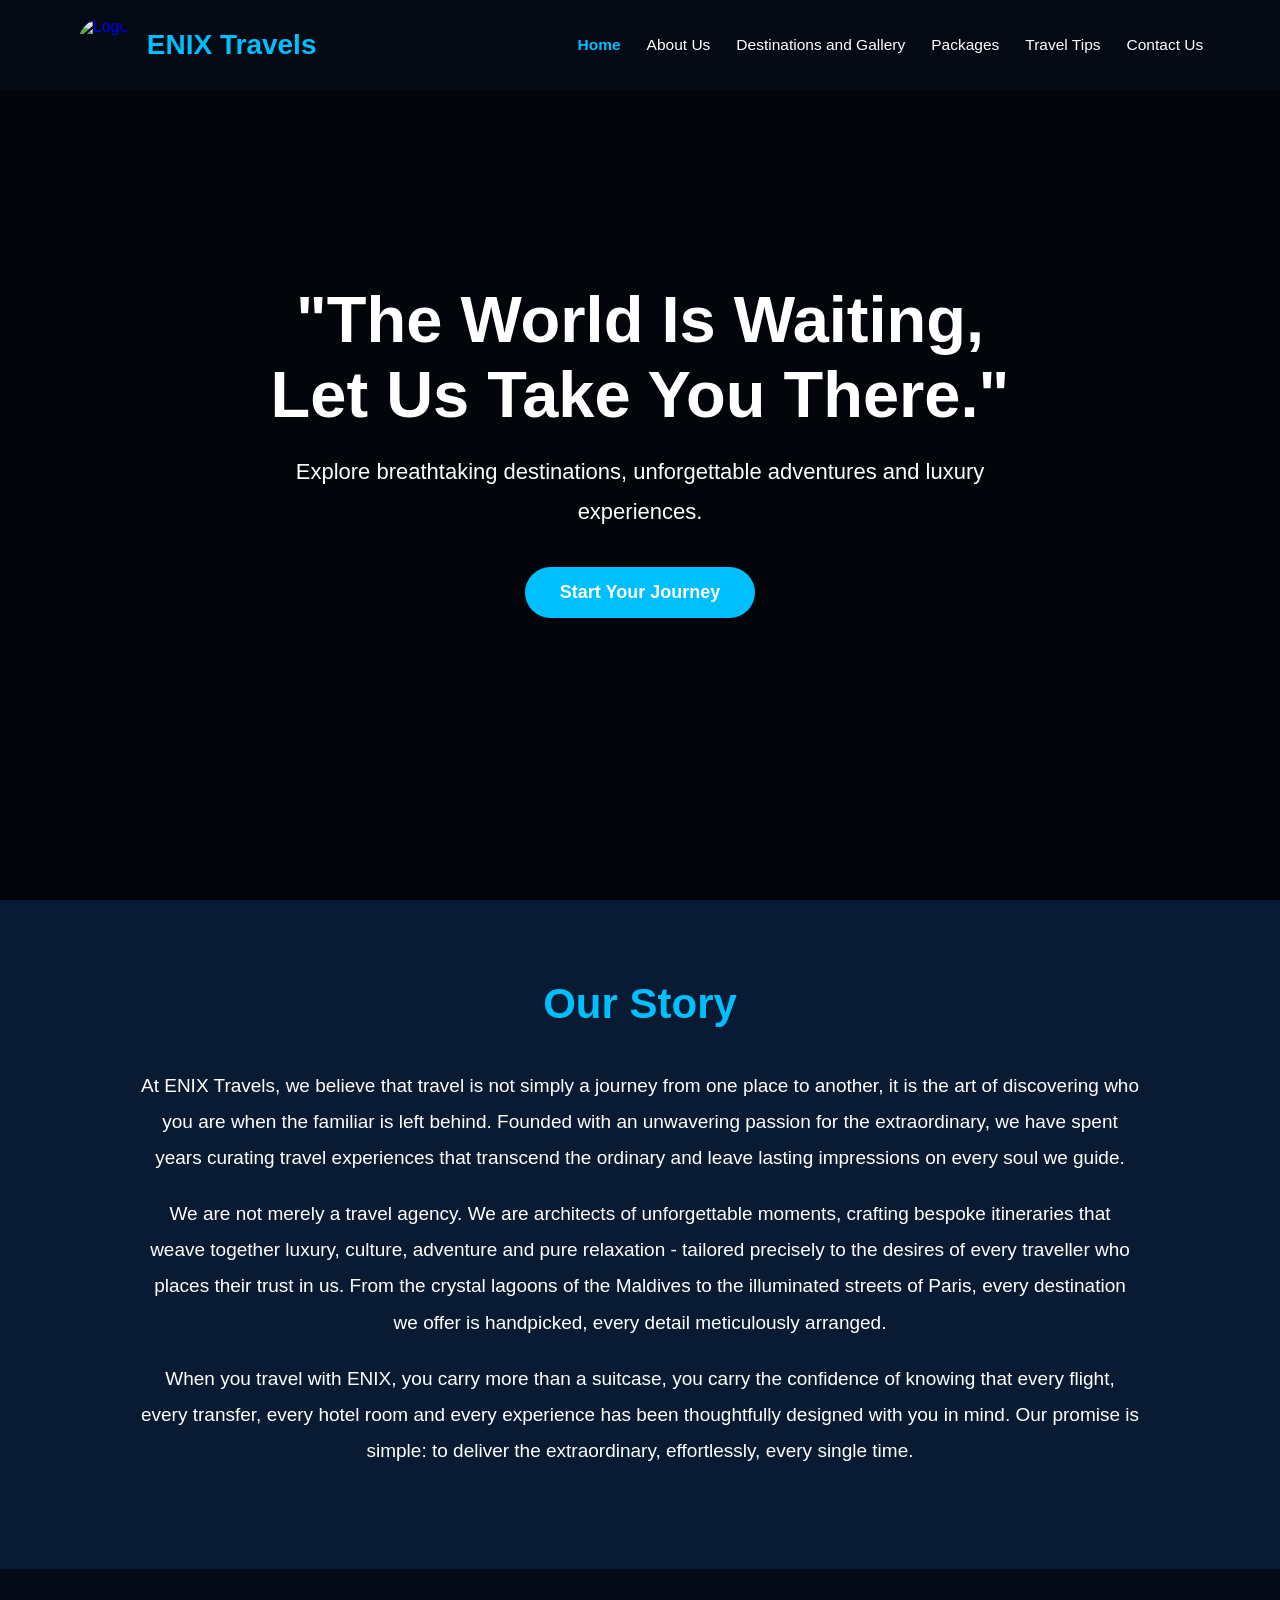
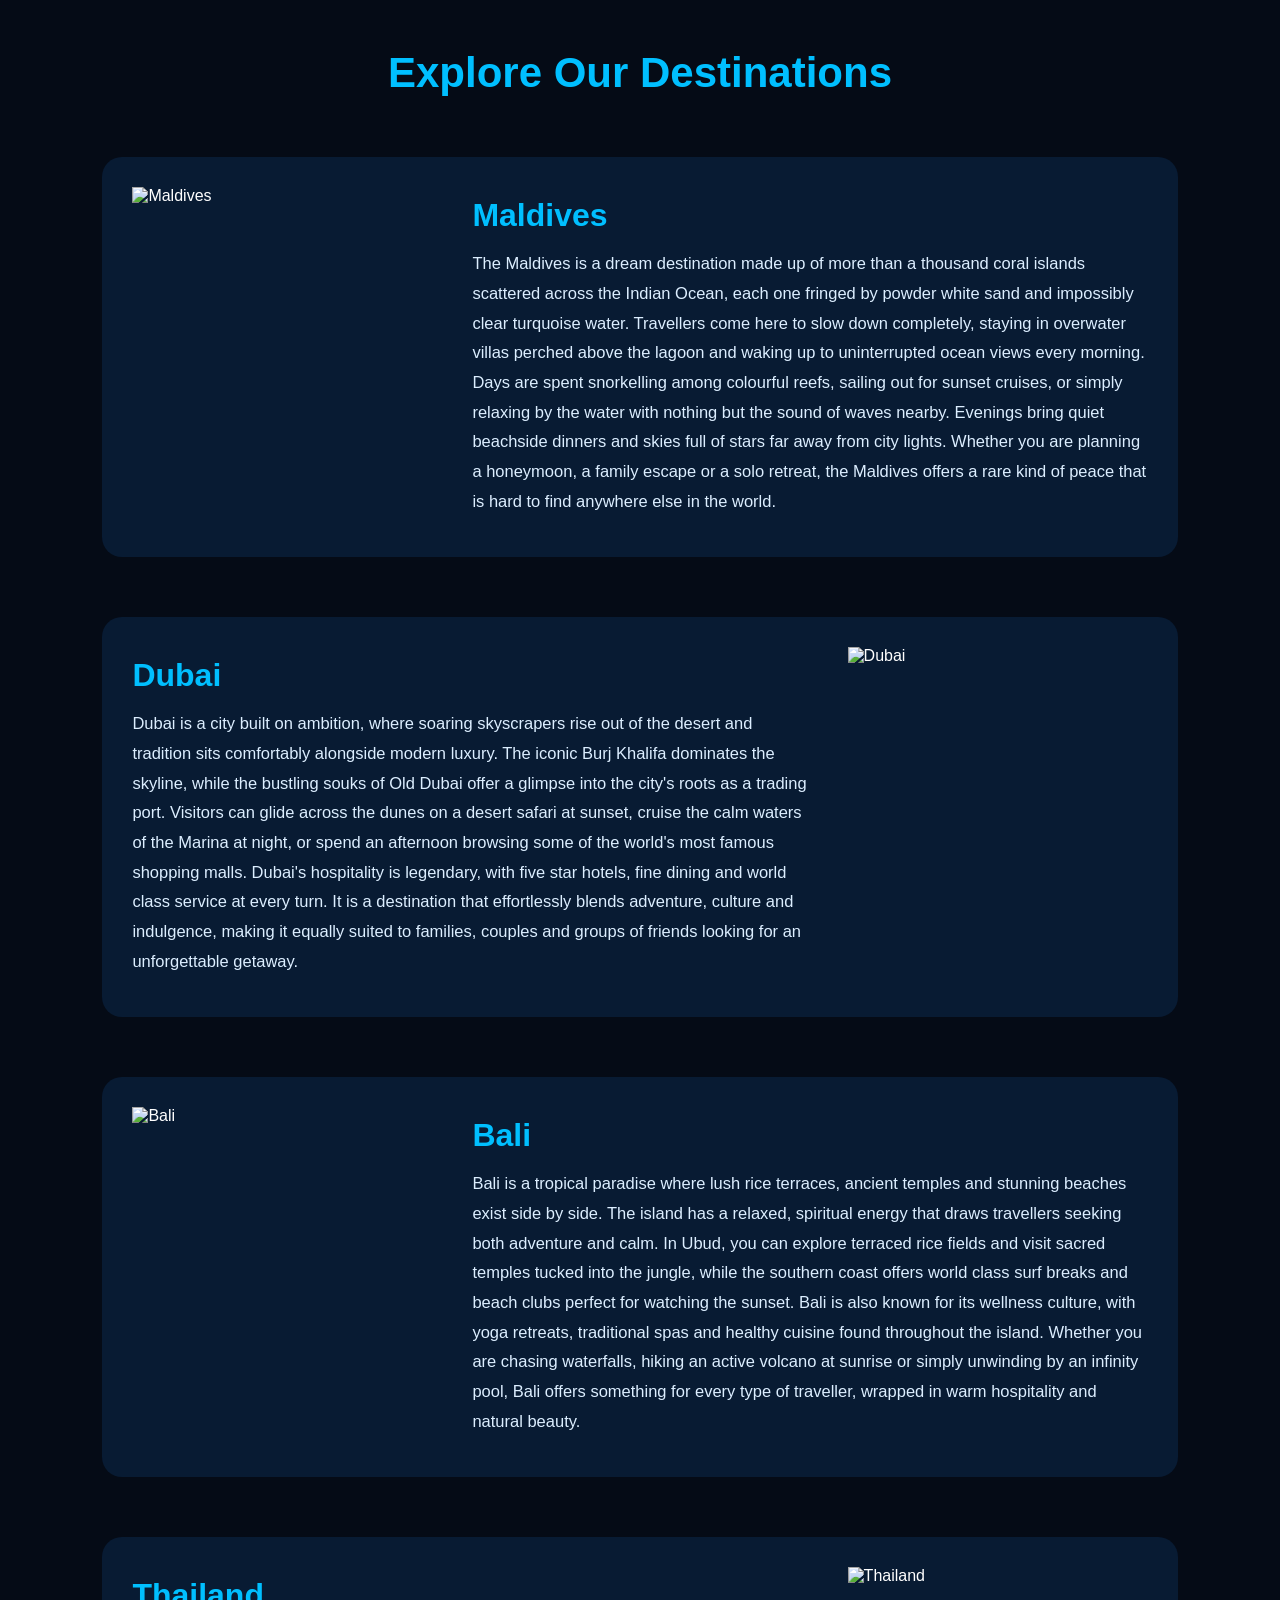
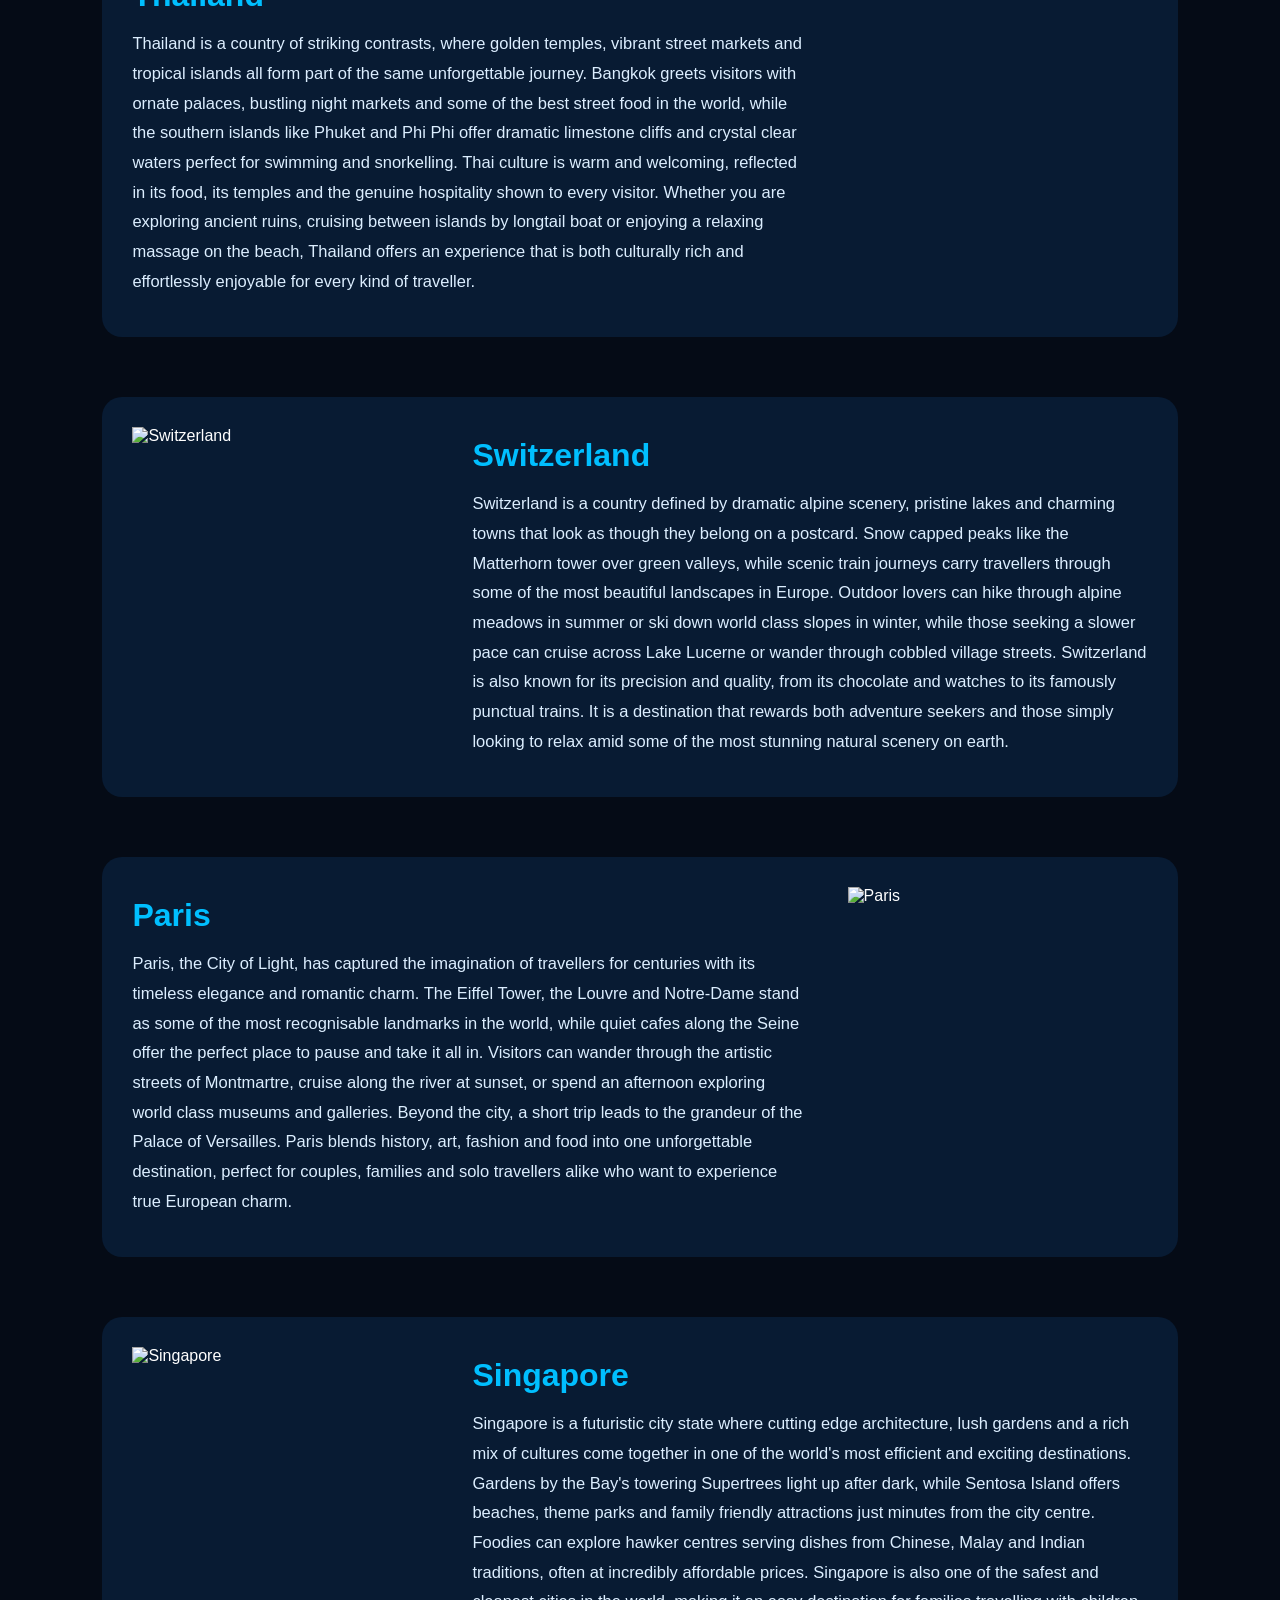
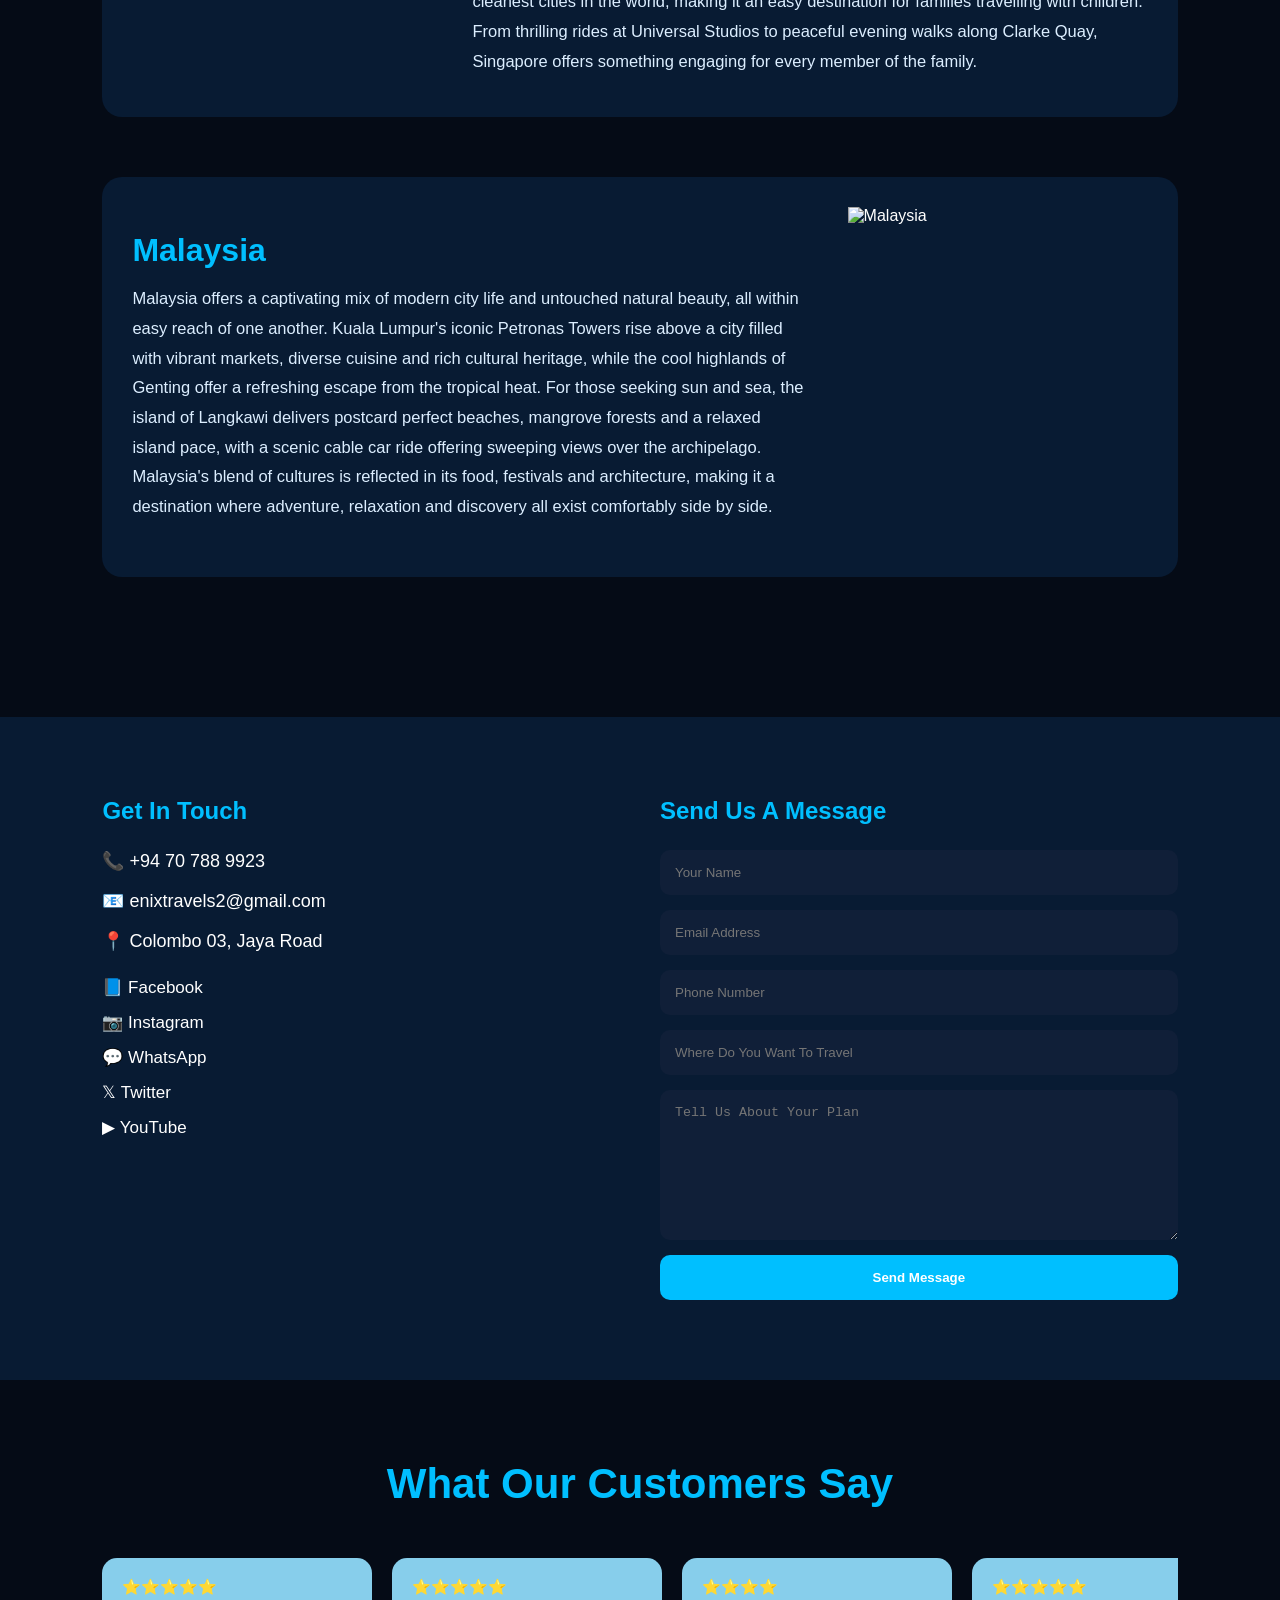
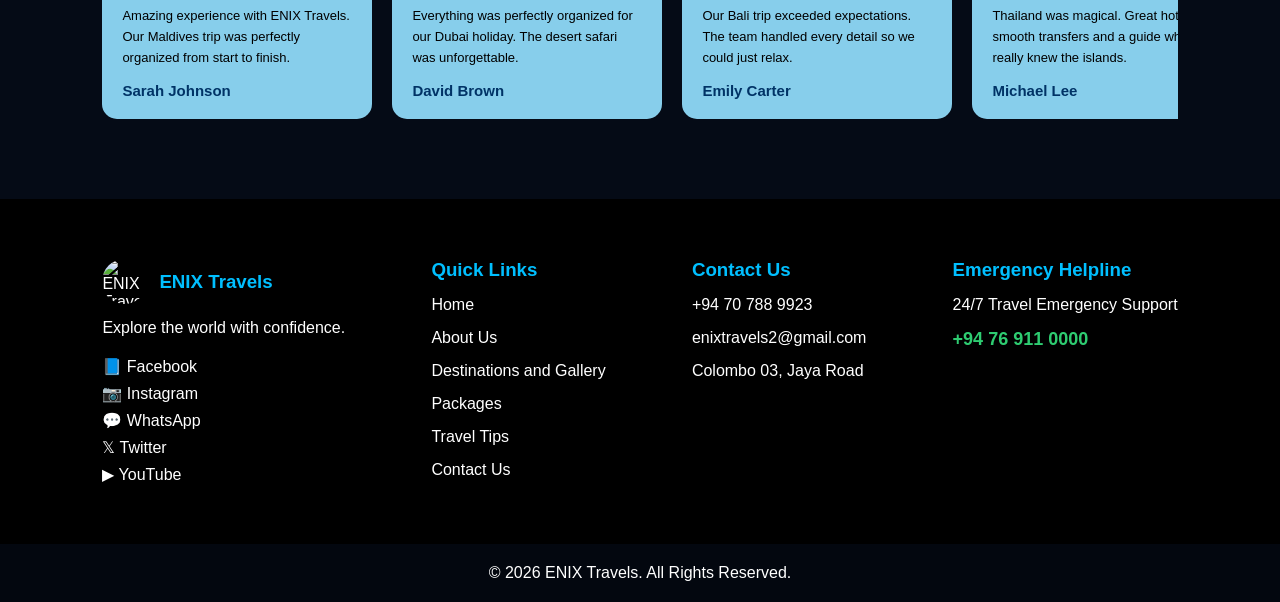
==== index.html @ cc28d8f6 "Add files via upload" ====
<!DOCTYPE html>
<html lang="en">

<head>
    <meta charset="UTF-8">
    <meta name="viewport" content="width=device-width, initial-scale=1.0">

    <title>ENIX Travels</title>

    <link rel="stylesheet" href="istyle.css">
</head>

<body>


    <header class="navbar">

        <a href="index.html" class="logo-section">

            <img src="images/enix.jpeg" alt="Logo">

            <h2>ENIX Travels</h2>

        </a>

        <nav>

            <ul>

                <li><a href="index.html">Home</a></li>

                <li><a href="about.html">About Us</a></li>

                <li><a href="destinations.html">Destinations and Gallery</a></li>

                <li><a href="packages.html">Packages</a></li>

                <li><a href="traveltips.html">Travel Tips</a></li>

                <li><a href="contact.html">Contact Us</a></li>

            </ul>

        </nav>

    </header>




    <section class="hero">

        <div class="hero-overlay">

            <h1>"The World Is Waiting,
                 Let Us Take You There."</h1>
            

            <p>
                Explore breathtaking destinations,
                unforgettable adventures and luxury experiences.
            </p>

            <a href="packages.html" class="hero-btn">
                Start Your Journey
            </a>

        </div>

    </section>

        


    <section class="story">
        
        <h2>Our Story</h2>

        <div class="story-content">

            <p>
                At ENIX Travels, we believe that travel is not simply a journey from one place to another, it is the art of discovering who you are when the familiar is left behind. Founded with an unwavering passion for the extraordinary, we have spent years curating travel experiences that transcend the ordinary and leave lasting impressions on every soul we guide.
            </p>

            <p>
                We are not merely a travel agency. We are architects of unforgettable moments, crafting bespoke itineraries that weave together luxury, culture, adventure and pure relaxation - tailored precisely to the desires of every traveller who places their trust in us. From the crystal lagoons of the Maldives to the illuminated streets of Paris, every destination we offer is handpicked, every detail meticulously arranged.
            </p>

            <p>
                When you travel with ENIX, you carry more than a suitcase, you carry the confidence of knowing that every flight, every transfer, every hotel room and every experience has been thoughtfully designed with you in mind. Our promise is simple: to deliver the extraordinary, effortlessly, every single time.
            </p>

        </div>

    </section>



    <section class="destinations">

        <h2>Explore Our Destinations</h2>

        <div class="destination-box">
            <img src="images/Home/MALDIVES.jpeg" alt="Maldives">
            <div>
                <h3><a href="packages.html#maldives-block">Maldives</a></h3>
                <p>
                    The Maldives is a dream destination made up of more
                    than a thousand coral islands scattered across the
                    Indian Ocean, each one fringed by powder white sand
                    and impossibly clear turquoise water. Travellers
                    come here to slow down completely, staying in
                    overwater villas perched above the lagoon and waking
                    up to uninterrupted ocean views every morning. Days
                    are spent snorkelling among colourful reefs, sailing
                    out for sunset cruises, or simply relaxing by the
                    water with nothing but the sound of waves nearby.
                    Evenings bring quiet beachside dinners and skies
                    full of stars far away from city lights. Whether you
                    are planning a honeymoon, a family escape or a solo
                    retreat, the Maldives offers a rare kind of peace
                    that is hard to find anywhere else in the world.
                </p>
            </div>
        </div>

        <div class="destination-box reverse">
            <img src="images/Home/DUBAI.jpeg" alt="Dubai">
            <div>
                <h3><a href="packages.html#dubai-block">Dubai</a></h3>
                <p>
                    Dubai is a city built on ambition, where soaring
                    skyscrapers rise out of the desert and tradition
                    sits comfortably alongside modern luxury. The iconic
                    Burj Khalifa dominates the skyline, while the
                    bustling souks of Old Dubai offer a glimpse into the
                    city's roots as a trading port. Visitors can glide
                    across the dunes on a desert safari at sunset,
                    cruise the calm waters of the Marina at night, or
                    spend an afternoon browsing some of the world's most
                    famous shopping malls. Dubai's hospitality is
                    legendary, with five star hotels, fine dining and
                    world class service at every turn. It is a
                    destination that effortlessly blends adventure,
                    culture and indulgence, making it equally suited to
                    families, couples and groups of friends looking for
                    an unforgettable getaway.
                </p>
            </div>
        </div>

        <div class="destination-box">
            <img src="images/Home/BALI.jpeg" alt="Bali">
            <div>
                <h3><a href="packages.html#bali-block">Bali</a></h3>
                <p>
                    Bali is a tropical paradise where lush rice terraces,
                    ancient temples and stunning beaches exist side by
                    side. The island has a relaxed, spiritual energy
                    that draws travellers seeking both adventure and
                    calm. In Ubud, you can explore terraced rice fields
                    and visit sacred temples tucked into the jungle,
                    while the southern coast offers world class surf
                    breaks and beach clubs perfect for watching the
                    sunset. Bali is also known for its wellness culture,
                    with yoga retreats, traditional spas and healthy
                    cuisine found throughout the island. Whether you are
                    chasing waterfalls, hiking an active volcano at
                    sunrise or simply unwinding by an infinity pool,
                    Bali offers something for every type of traveller,
                    wrapped in warm hospitality and natural beauty.
                </p>
            </div>
        </div>

        <div class="destination-box reverse">
            <img src="images/Home/THAILAND.jpeg" alt="Thailand">
            <div>
                <h3><a href="packages.html#thailand-block">Thailand</a></h3>
                <p>
                    Thailand is a country of striking contrasts, where
                    golden temples, vibrant street markets and tropical
                    islands all form part of the same unforgettable
                    journey. Bangkok greets visitors with ornate palaces,
                    bustling night markets and some of the best street
                    food in the world, while the southern islands like
                    Phuket and Phi Phi offer dramatic limestone cliffs
                    and crystal clear waters perfect for swimming and
                    snorkelling. Thai culture is warm and welcoming,
                    reflected in its food, its temples and the genuine
                    hospitality shown to every visitor. Whether you are
                    exploring ancient ruins, cruising between islands by
                    longtail boat or enjoying a relaxing massage on the
                    beach, Thailand offers an experience that is both
                    culturally rich and effortlessly enjoyable for every
                    kind of traveller.
                </p>
            </div>
        </div>

        <div class="destination-box">
            <img src="images/Home/SWIZERLAND.jpeg" alt="Switzerland">
            <div>
                <h3><a href="packages.html#switzerland-block">Switzerland</a></h3>
                <p>
                    Switzerland is a country defined by dramatic alpine
                    scenery, pristine lakes and charming towns that look
                    as though they belong on a postcard. Snow capped
                    peaks like the Matterhorn tower over green valleys,
                    while scenic train journeys carry travellers through
                    some of the most beautiful landscapes in Europe.
                    Outdoor lovers can hike through alpine meadows in
                    summer or ski down world class slopes in winter,
                    while those seeking a slower pace can cruise across
                    Lake Lucerne or wander through cobbled village
                    streets. Switzerland is also known for its precision
                    and quality, from its chocolate and watches to its
                    famously punctual trains. It is a destination that
                    rewards both adventure seekers and those simply
                    looking to relax amid some of the most stunning
                    natural scenery on earth.
                </p>
            </div>
        </div>

        <div class="destination-box reverse">
            <img src="images/Home/PARIS.jpeg" alt="Paris">
            <div>
                <h3><a href="packages.html#paris-block">Paris</a></h3>
                <p>
                    Paris, the City of Light, has captured the
                    imagination of travellers for centuries with its
                    timeless elegance and romantic charm. The Eiffel
                    Tower, the Louvre and Notre-Dame stand as some of the
                    most recognisable landmarks in the world, while
                    quiet cafes along the Seine offer the perfect place
                    to pause and take it all in. Visitors can wander
                    through the artistic streets of Montmartre, cruise
                    along the river at sunset, or spend an afternoon
                    exploring world class museums and galleries. Beyond
                    the city, a short trip leads to the grandeur of the
                    Palace of Versailles. Paris blends history, art,
                    fashion and food into one unforgettable destination,
                    perfect for couples, families and solo travellers
                    alike who want to experience true European charm.
                </p>
            </div>
        </div>

        <div class="destination-box">
            <img src="images/Home/Singapore.jpeg" alt="Singapore">
            <div>
                <h3><a href="packages.html#singapore-block">Singapore</a></h3>
                <p>
                    Singapore is a futuristic city state where
                    cutting edge architecture, lush gardens and a rich
                    mix of cultures come together in one of the world's
                    most efficient and exciting destinations. Gardens by
                    the Bay's towering Supertrees light up after dark,
                    while Sentosa Island offers beaches, theme parks and
                    family friendly attractions just minutes from the
                    city centre. Foodies can explore hawker centres
                    serving dishes from Chinese, Malay and Indian
                    traditions, often at incredibly affordable prices.
                    Singapore is also one of the safest and cleanest
                    cities in the world, making it an easy destination
                    for families travelling with children. From thrilling
                    rides at Universal Studios to peaceful evening walks
                    along Clarke Quay, Singapore offers something
                    engaging for every member of the family.
                </p>
            </div>
        </div>

        <div class="destination-box reverse">
            <img src="images/Home/MALAYASIA.jpeg" alt="Malaysia">
            <div>
                <h3><a href="packages.html#malaysia-block">Malaysia</a></h3>
                <p>
                    Malaysia offers a captivating mix of modern city
                    life and untouched natural beauty, all within easy
                    reach of one another. Kuala Lumpur's iconic Petronas
                    Towers rise above a city filled with vibrant markets,
                    diverse cuisine and rich cultural heritage, while
                    the cool highlands of Genting offer a refreshing
                    escape from the tropical heat. For those seeking
                    sun and sea, the island of Langkawi delivers
                    postcard perfect beaches, mangrove forests and a
                    relaxed island pace, with a scenic cable car ride
                    offering sweeping views over the archipelago.
                    Malaysia's blend of cultures is reflected in its
                    food, festivals and architecture, making it a
                    destination where adventure, relaxation and
                    discovery all exist comfortably side by side.
                </p>
            </div>
        </div>

    </section>




    <section class="contact-preview">

        <div class="contact-info">

            <h2>Get In Touch</h2>

            <p>📞 +94 70 788 9923</p>

            <p>📧 enixtravels2@gmail.com</p>

            <p>📍 Colombo 03, Jaya Road</p>

            <div class="contact-social-links">
                <a href="#">📘 Facebook</a>
                <a href="#">📷 Instagram</a>
                <a href="#">💬 WhatsApp</a>
                <a href="#">𝕏 Twitter</a>
                <a href="#">▶ YouTube</a>
            </div>

        </div>



        <div class="contact-form">

            <h2>Send Us A Message</h2>

            <form action="contact.html" method="get">

                <input type="text"
                    name="fullname"
                    placeholder="Your Name">

                <input type="email"
                    name="email"
                    placeholder="Email Address">

                <input type="text"
                    name="contact"
                    placeholder="Phone Number">

                <input type="text"
                    name="destination"
                    placeholder="Where Do You Want To Travel">

                <textarea
                    name="activities"
                    placeholder="Tell Us About Your Plan"></textarea>

                <button type="submit">
                    Send Message
                </button>

            </form>

        </div>

    </section>




    <section class="feedback">

        <h2>What Our Customers Say</h2>

        <div class="feedback-viewport">

        <div class="feedback-track">

            <div class="feedback-card">
                <div class="stars">⭐⭐⭐⭐⭐</div>
                <p>Amazing experience with ENIX Travels. Our Maldives trip was perfectly organized from start to finish.</p>
                <h4>Sarah Johnson</h4>
            </div>

            <div class="feedback-card">
                <div class="stars">⭐⭐⭐⭐⭐</div>
                <p>Everything was perfectly organized for our Dubai holiday. The desert safari was unforgettable.</p>
                <h4>David Brown</h4>
            </div>

            <div class="feedback-card">
                <div class="stars">⭐⭐⭐⭐</div>
                <p>Our Bali trip exceeded expectations. The team handled every detail so we could just relax.</p>
                <h4>Emily Carter</h4>
            </div>

            <div class="feedback-card">
                <div class="stars">⭐⭐⭐⭐⭐</div>
                <p>Thailand was magical. Great hotels, smooth transfers and a guide who really knew the islands.</p>
                <h4>Michael Lee</h4>
            </div>

            <div class="feedback-card">
                <div class="stars">⭐⭐⭐⭐⭐</div>
                <p>Switzerland was breathtaking. ENIX planned the perfect mix of trains, views and cosy hotels.</p>
                <h4>Olivia Smith</h4>
            </div>

            <div class="feedback-card">
                <div class="stars">⭐⭐⭐⭐</div>
                <p>Paris was the romantic getaway we hoped for. Booking with ENIX made everything effortless.</p>
                <h4>James Wilson</h4>
            </div>

            <div class="feedback-card">
                <div class="stars">⭐⭐⭐⭐⭐</div>
                <p>Singapore with the kids was a breeze. Family friendly planning and great recommendations.</p>
                <h4>Priya Nair</h4>
            </div>

            <div class="feedback-card">
                <div class="stars">⭐⭐⭐⭐⭐</div>
                <p>Langkawi was stunning. The whole booking process with ENIX Travels was smooth and stress free.</p>
                <h4>Daniel Perera</h4>
            </div>

            <div class="feedback-card">
                <div class="stars">⭐⭐⭐⭐</div>
                <p>Our honeymoon in the Maldives was unforgettable. Thank you ENIX Travels for the perfect start.</p>
                <h4>Anushka Fernando</h4>
            </div>

            <div class="feedback-card">
                <div class="stars">⭐⭐⭐⭐⭐</div>
                <p>Dubai exceeded all expectations. Luxury hotel, great tours, and excellent customer service.</p>
                <h4>Robert Taylor</h4>
            </div>

            <div class="feedback-card">
                <div class="stars">⭐⭐⭐⭐⭐</div>
                <p>Bali adventure package was thrilling. The trekking and rafting were perfectly arranged.</p>
                <h4>Sophie Martin</h4>
            </div>

            <div class="feedback-card">
                <div class="stars">⭐⭐⭐⭐</div>
                <p>Booked our Switzerland scenic escape through ENIX. Friendly support throughout the trip.</p>
                <h4>Kasun Silva</h4>
            </div>

            <div class="feedback-card">
                <div class="stars">⭐⭐⭐⭐⭐</div>
                <p>Paris city highlights tour was beautifully planned. Every landmark, right on schedule.</p>
                <h4>Laura Davies</h4>
            </div>

            <div class="feedback-card">
                <div class="stars">⭐⭐⭐⭐⭐</div>
                <p>Singapore city wonders package was fantastic value. Will definitely book with ENIX again.</p>
                <h4>Nimal Perera</h4>
            </div>

            <div class="feedback-card">
                <div class="stars">⭐⭐⭐⭐</div>
                <p>Kuala Lumpur city tour was well organised, comfortable hotels and a very helpful travel team.</p>
                <h4>Chloe Anderson</h4>
            </div>

            <div class="feedback-card">
                <div class="stars">⭐⭐⭐⭐⭐</div>
                <p>Phuket island escape was paradise. ENIX Travels made the whole trip completely stress free.</p>
                <h4>Tharindu Jayasuriya</h4>
            </div>

            <div class="feedback-card">
                <div class="stars">⭐⭐⭐⭐⭐</div>
                <p>Our Bangkok and Pattaya tour was unforgettable, from temples to night markets. Highly recommend.</p>
                <h4>Grace Thompson</h4>
            </div>

            <div class="feedback-card">
                <div class="stars">⭐⭐⭐⭐⭐</div>
                <p>Maldives escape was pure bliss. Water villa views every morning, truly a dream holiday.</p>
                <h4>Hannah Wright</h4>
            </div>
            <div class="feedback-card">
                <div class="stars">⭐⭐⭐⭐⭐</div>
                <p>Amazing experience with ENIX Travels. Our Maldives trip was perfectly organized from start to finish.</p>
                <h4>Sarah Johnson</h4>
            </div>

            <div class="feedback-card">
                <div class="stars">⭐⭐⭐⭐⭐</div>
                <p>Everything was perfectly organized for our Dubai holiday. The desert safari was unforgettable.</p>
                <h4>David Brown</h4>
            </div>

            <div class="feedback-card">
                <div class="stars">⭐⭐⭐⭐</div>
                <p>Our Bali trip exceeded expectations. The team handled every detail so we could just relax.</p>
                <h4>Emily Carter</h4>
            </div>

            <div class="feedback-card">
                <div class="stars">⭐⭐⭐⭐⭐</div>
                <p>Thailand was magical. Great hotels, smooth transfers and a guide who really knew the islands.</p>
                <h4>Michael Lee</h4>
            </div>

            <div class="feedback-card">
                <div class="stars">⭐⭐⭐⭐⭐</div>
                <p>Switzerland was breathtaking. ENIX planned the perfect mix of trains, views and cosy hotels.</p>
                <h4>Olivia Smith</h4>
            </div>

            <div class="feedback-card">
                <div class="stars">⭐⭐⭐⭐</div>
                <p>Paris was the romantic getaway we hoped for. Booking with ENIX made everything effortless.</p>
                <h4>James Wilson</h4>
            </div>

            <div class="feedback-card">
                <div class="stars">⭐⭐⭐⭐⭐</div>
                <p>Singapore with the kids was a breeze. Family friendly planning and great recommendations.</p>
                <h4>Priya Nair</h4>
            </div>

            <div class="feedback-card">
                <div class="stars">⭐⭐⭐⭐⭐</div>
                <p>Langkawi was stunning. The whole booking process with ENIX Travels was smooth and stress free.</p>
                <h4>Daniel Perera</h4>
            </div>

            <div class="feedback-card">
                <div class="stars">⭐⭐⭐⭐</div>
                <p>Our honeymoon in the Maldives was unforgettable. Thank you ENIX Travels for the perfect start.</p>
                <h4>Anushka Fernando</h4>
            </div>

            <div class="feedback-card">
                <div class="stars">⭐⭐⭐⭐⭐</div>
                <p>Dubai exceeded all expectations. Luxury hotel, great tours, and excellent customer service.</p>
                <h4>Robert Taylor</h4>
            </div>

            <div class="feedback-card">
                <div class="stars">⭐⭐⭐⭐⭐</div>
                <p>Bali adventure package was thrilling. The trekking and rafting were perfectly arranged.</p>
                <h4>Sophie Martin</h4>
            </div>

            <div class="feedback-card">
                <div class="stars">⭐⭐⭐⭐</div>
                <p>Booked our Switzerland scenic escape through ENIX. Friendly support throughout the trip.</p>
                <h4>Kasun Silva</h4>
            </div>

            <div class="feedback-card">
                <div class="stars">⭐⭐⭐⭐⭐</div>
                <p>Paris city highlights tour was beautifully planned. Every landmark, right on schedule.</p>
                <h4>Laura Davies</h4>
            </div>

            <div class="feedback-card">
                <div class="stars">⭐⭐⭐⭐⭐</div>
                <p>Singapore city wonders package was fantastic value. Will definitely book with ENIX again.</p>
                <h4>Nimal Perera</h4>
            </div>

            <div class="feedback-card">
                <div class="stars">⭐⭐⭐⭐</div>
                <p>Kuala Lumpur city tour was well organised, comfortable hotels and a very helpful travel team.</p>
                <h4>Chloe Anderson</h4>
            </div>

            <div class="feedback-card">
                <div class="stars">⭐⭐⭐⭐⭐</div>
                <p>Phuket island escape was paradise. ENIX Travels made the whole trip completely stress free.</p>
                <h4>Tharindu Jayasuriya</h4>
            </div>

            <div class="feedback-card">
                <div class="stars">⭐⭐⭐⭐⭐</div>
                <p>Our Bangkok and Pattaya tour was unforgettable, from temples to night markets. Highly recommend.</p>
                <h4>Grace Thompson</h4>
            </div>

            <div class="feedback-card">
                <div class="stars">⭐⭐⭐⭐⭐</div>
                <p>Maldives escape was pure bliss. Water villa views every morning, truly a dream holiday.</p>
                <h4>Hannah Wright</h4>
            </div>

        </div>

        </div>

    </section>




    <footer>

        <div class="footer-column">

            <div class="footer-logo">
                <img src="images/enix.jpeg" alt="ENIX Travels Logo">
                <h3>ENIX Travels</h3>
            </div>

            <p>Explore the world with confidence.</p>

            <div class="social-links">
                <a href="#">📘 Facebook</a>
                <a href="#">📷 Instagram</a>
                <a href="#">💬 WhatsApp</a>
                <a href="#">𝕏 Twitter</a>
                <a href="#">▶ YouTube</a>
            </div>

        </div>



        <div class="footer-column">

            <h3>Quick Links</h3>

            <a href="index.html">Home</a>

            <a href="about.html">About Us</a>

            <a href="destinations.html">Destinations and Gallery</a>

            <a href="packages.html">Packages</a>

            <a href="traveltips.html">Travel Tips</a>

            <a href="contact.html">Contact Us</a>

        </div>



        <div class="footer-column">

            <h3>Contact Us</h3>

            <p>+94 70 788 9923</p>

            <p>enixtravels2@gmail.com</p>

            <p>Colombo 03, Jaya Road</p>

        </div>



        <div class="footer-column">

            <h3>Emergency Helpline</h3>

            <p>24/7 Travel Emergency Support</p>

            <p class="helpline-number">+94 76 911 0000</p>

        </div>

    </footer>



    <div class="copyright">

        © 2026 ENIX Travels.
        All Rights Reserved.

    </div>

</body>
</html>
---- istyle.css ----
*{
    margin:0;
    padding:0;
    box-sizing:border-box;
    scroll-behavior:smooth;
}

body{
    font-family:'Segoe UI', sans-serif;
    background:#050b16;
    color:white;
    overflow-x:hidden;
}

a{
    text-decoration:none;
}

section{
    padding:80px 8%;
}

.navbar{
    position:fixed;
    top:0;
    width:100%;
    height:90px;

    display:flex;
    justify-content:space-between;
    align-items:center;

    padding:0 6%;

    background:rgba(5,11,22,0.95);

    backdrop-filter:blur(10px);

    z-index:999;
}

.logo-section{
    display:flex;
    align-items:center;
    gap:15px;
}

.logo-section img{
    width:55px;
    height:55px;
    border-radius:50%;
}

.logo-section h2{
    color:#00bfff;
    font-size:28px;
}

nav{
    margin-left:auto;
}

nav ul{
    display:flex;
    list-style:none;
    gap:26px;
}

nav ul li a{
    color:white;
    font-size:15.5px;
    transition:.3s;
}

nav ul li a:hover{
    color:#00bfff;
}
nav ul li a[href="index.html"]{
    color:#00bfff;
    font-weight:bold;
}

.hero{
    height:100vh;

    background:
    linear-gradient(
    rgba(0,0,0,0.55),
    rgba(0,0,0,0.55)
    ),
    url("images/Home/aa11.jpeg");

    background-size:cover;
    background-position:center;

    display:flex;
    justify-content:center;
    align-items:center;

    text-align:center;
}

.hero-overlay{
    max-width:800px;
}

.hero-overlay h1{
    font-size:65px;
    margin-bottom:20px;

    animation:fadeUp 1s ease;
}

.hero-overlay p{
    font-size:22px;
    line-height:1.8;

    margin-bottom:35px;

    animation:fadeUp 1.5s ease;
}

.hero-btn{
    display:inline-block;

    background:#00bfff;

    color:white;

    padding:15px 35px;

    border-radius:50px;

    font-size:18px;
    font-weight:bold;

    transition:.4s;

    animation:fadeUp 2s ease;
}

.hero-btn:hover{
    transform:scale(1.08);

    box-shadow:0 0 30px #00bfff;
}

.story{
    background:#081b33;
    text-align:center;
}

.story h2{
    font-size:42px;
    margin-bottom:40px;
    color:#00bfff;
}

.story-content{
    max-width:1000px;
    margin:auto;
}

.story-content p{
    font-size:19px;
    line-height:1.9;
    margin-bottom:20px;
}



.destinations h2{
    text-align:center;
    font-size:42px;
    margin-bottom:60px;
    color:#00bfff;
}

.destination-box{
    display:flex;
    align-items:center;
    gap:40px;

    margin-bottom:60px;

    background:#081b33;

    padding:30px;

    border-radius:20px;

    transition:.4s;
}

.destination-box:hover{
    transform:translateY(-10px);
}

.destination-box img{
    width: 300px;;
    height: 340px;

    transition:5.0s;
    flex-shrink:0;
}

.destination-box img:hover{
    transform:scale(1.05);
}

.destination-box div{
    flex:1;
}

.destination-box h3{
    margin-bottom:15px;
}

.destination-box h3 a{
    font-size:32px;
    color:#00bfff;
    transition:.3s;
}

.destination-box h3 a:hover{
    color:white;
    text-decoration:underline;
}

.destination-box p{
    line-height:1.8;
    font-size:16.5px;
    color:#dceeff;
}

.reverse{
    flex-direction:row-reverse;
}

.contact-preview{
    display:flex;
    gap:40px;

    background:#081b33;
}

.contact-info,
.contact-form{
    flex:1;
}

.contact-info h2,
.contact-form h2{
    color:#00bfff;
    margin-bottom:25px;
}

.contact-info p{
    margin-bottom:18px;
    font-size:18px;
}

.contact-social-links{
    display:flex;
    flex-direction:column;
    gap:14px;
    margin-top:25px;
}

.contact-social-links a{
    color:white;
    font-size:17px;
    transition:.3s;
}

.contact-social-links a:hover{
    color:#00bfff;
    padding-left:5px;
}

.contact-form form{
    display:flex;
    flex-direction:column;
    gap:15px;
}

.contact-form input,
.contact-form textarea{
    padding:15px;

    border:none;

    border-radius:10px;

    background:#101f38;

    color:white;
}

.contact-form textarea{
    height:150px;
}

.contact-form button{
    padding:15px;

    border:none;

    background:#00bfff;

    color:white;

    border-radius:10px;

    cursor:pointer;

    font-weight:bold;

    transition:.4s;
}

.contact-form button:hover{
    box-shadow:0 0 20px #00bfff;
}

.feedback{
    text-align:center;
    overflow:hidden;
}

.feedback h2{
    font-size:42px;
    margin-bottom:50px;
    color:#00bfff;
}

.feedback-viewport{
    max-width:1180px;
    margin:auto;
    overflow:hidden;
}

.feedback-track{
    display:flex;
    gap:20px;
    width:max-content;

    animation:feedbackSlide 50s linear infinite;
}

.feedback:hover .feedback-track{
    animation-play-state:paused;
}

.feedback-card{
    background:#87CEEB;
    color:#000;

    width:270px;
    flex-shrink:0;

    padding:20px;

    border-radius:15px;

    transition:.3s;
    text-align:left;
}

.feedback-card:hover{
    transform:translateY(-8px);
}

.feedback-card .stars{
    color:#f1c40f;
    font-size:15px;
    margin-bottom:10px;
}

.feedback-card p{
    margin:8px 0 14px 0;
    line-height:1.6;
    font-size:13px;
    color:#000;
}

.feedback-card h4{
    color:#003366;
    font-size:15px;
}

@keyframes feedbackSlide{
    0%{
        transform:translateX(0);
    }
    100%{
        transform:translateX(-50%);
    }
}

footer{
    background:black;

    display:flex;
    justify-content:space-between;

    flex-wrap:wrap;

    padding:60px 8%;
}

.footer-column{
    display:flex;
    flex-direction:column;
    gap:15px;
}

.footer-logo{
    display:flex;
    align-items:center;
    gap:12px;
}

.footer-logo img{
    width:45px;
    height:45px;
    border-radius:50%;
}

.footer-logo h3{
    color:#00bfff;
}

.footer-column h3{
    color:#00bfff;
}

.footer-column a{
    color:white;
}

.footer-column a:hover{
    color:#00bfff;
}

.social-links{
    display:flex;
    flex-direction:column;
    gap:8px;
    margin-top:5px;
}

.helpline-number{
    color:#2ecc71;
    font-weight:bold;
    font-size:18px;
}

.copyright{
    text-align:center;
    padding:20px;
    background:#03070f;
}

@keyframes fadeUp{

    from{
        opacity:0;
        transform:translateY(50px);
    }

    to{
        opacity:1;
        transform:translateY(0);
    }
}
@media(max-width:992px){

    .navbar{
        flex-direction:column;
        height:auto;
        padding:20px;
    }

    nav{
        margin-left:0;
    }

    nav ul{
        margin-top:15px;
    }

    .destination-box{
        flex-direction:column;
    }

    .reverse{
        flex-direction:column;
    }

    .destination-box img{
        width:100%;
    }

    .contact-preview{
        flex-direction:column;
    }
}

@media(max-width:768px){

    .hero-overlay h1{
        font-size:42px;
    }

    .hero-overlay p{
        font-size:18px;
    }

    nav ul{
        flex-wrap:wrap;
        justify-content:center;
    }

    .feedback-card{
        width:260px;
    }
}
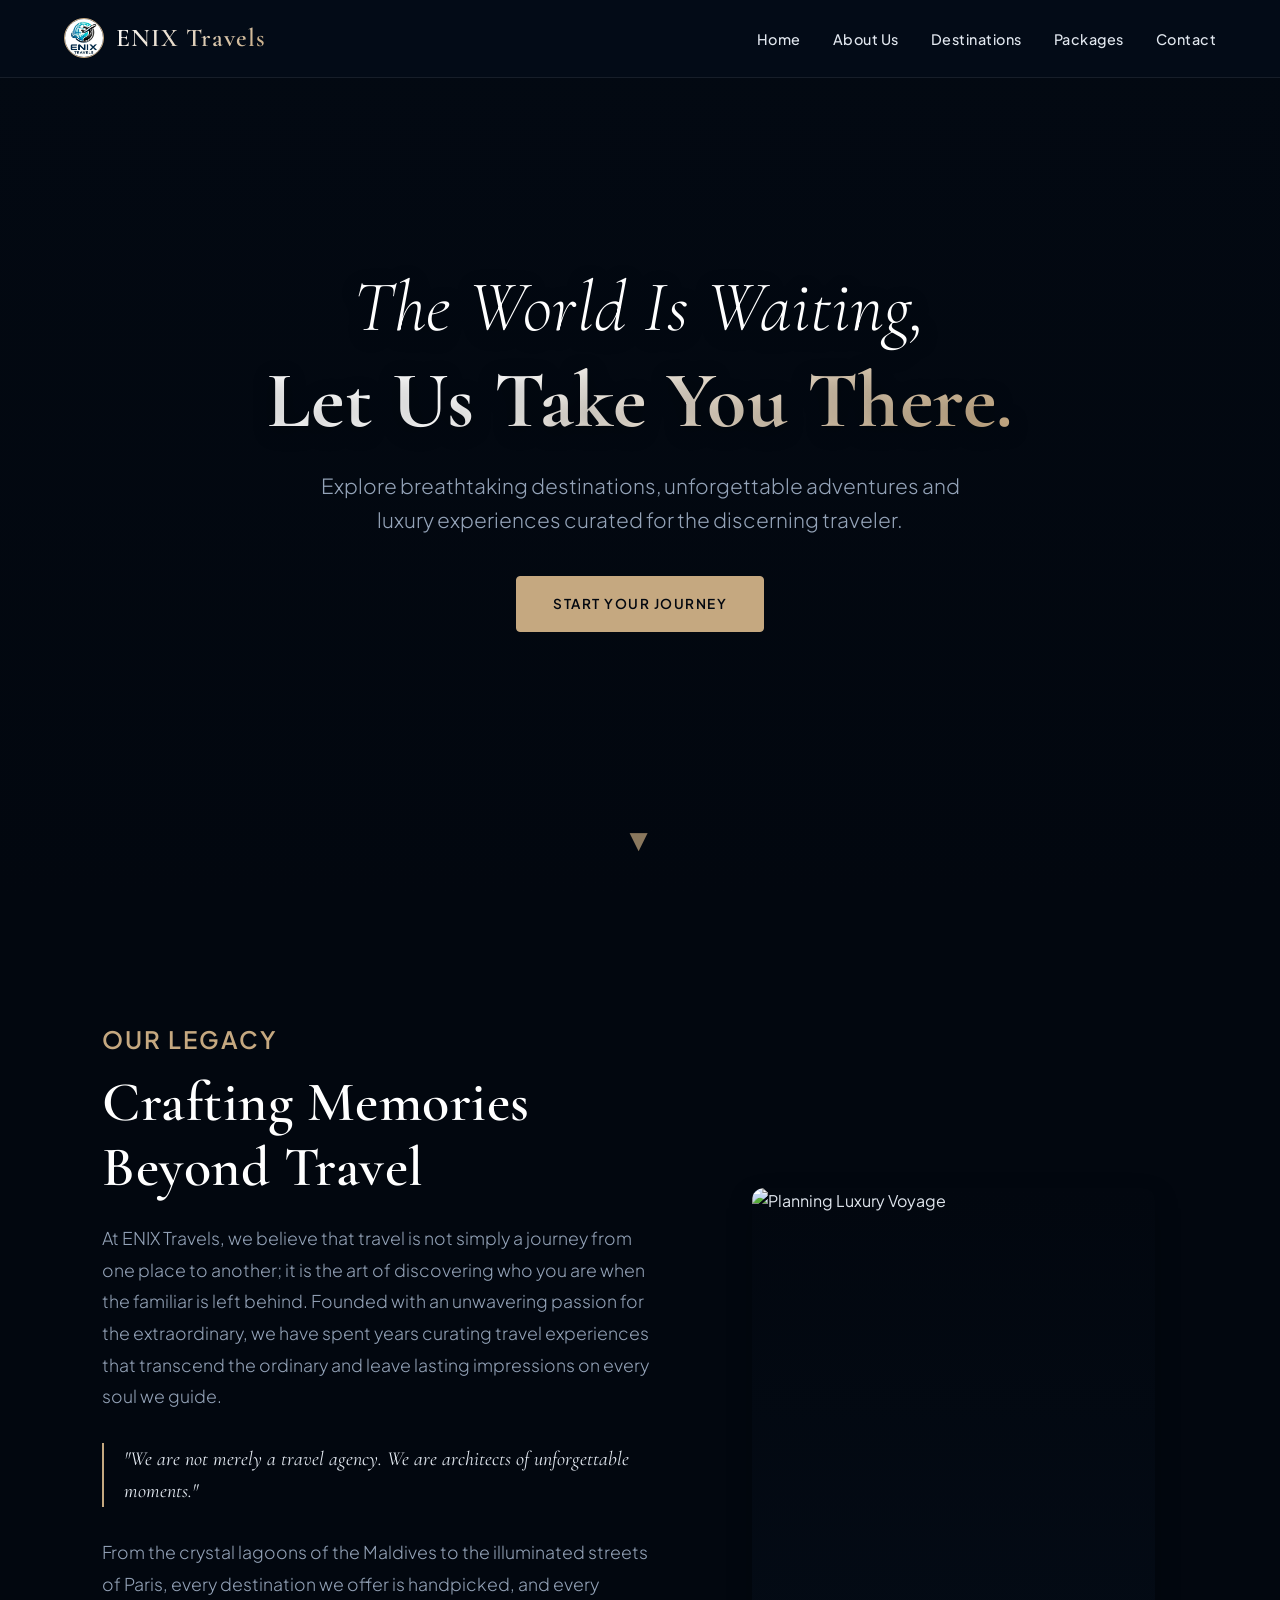
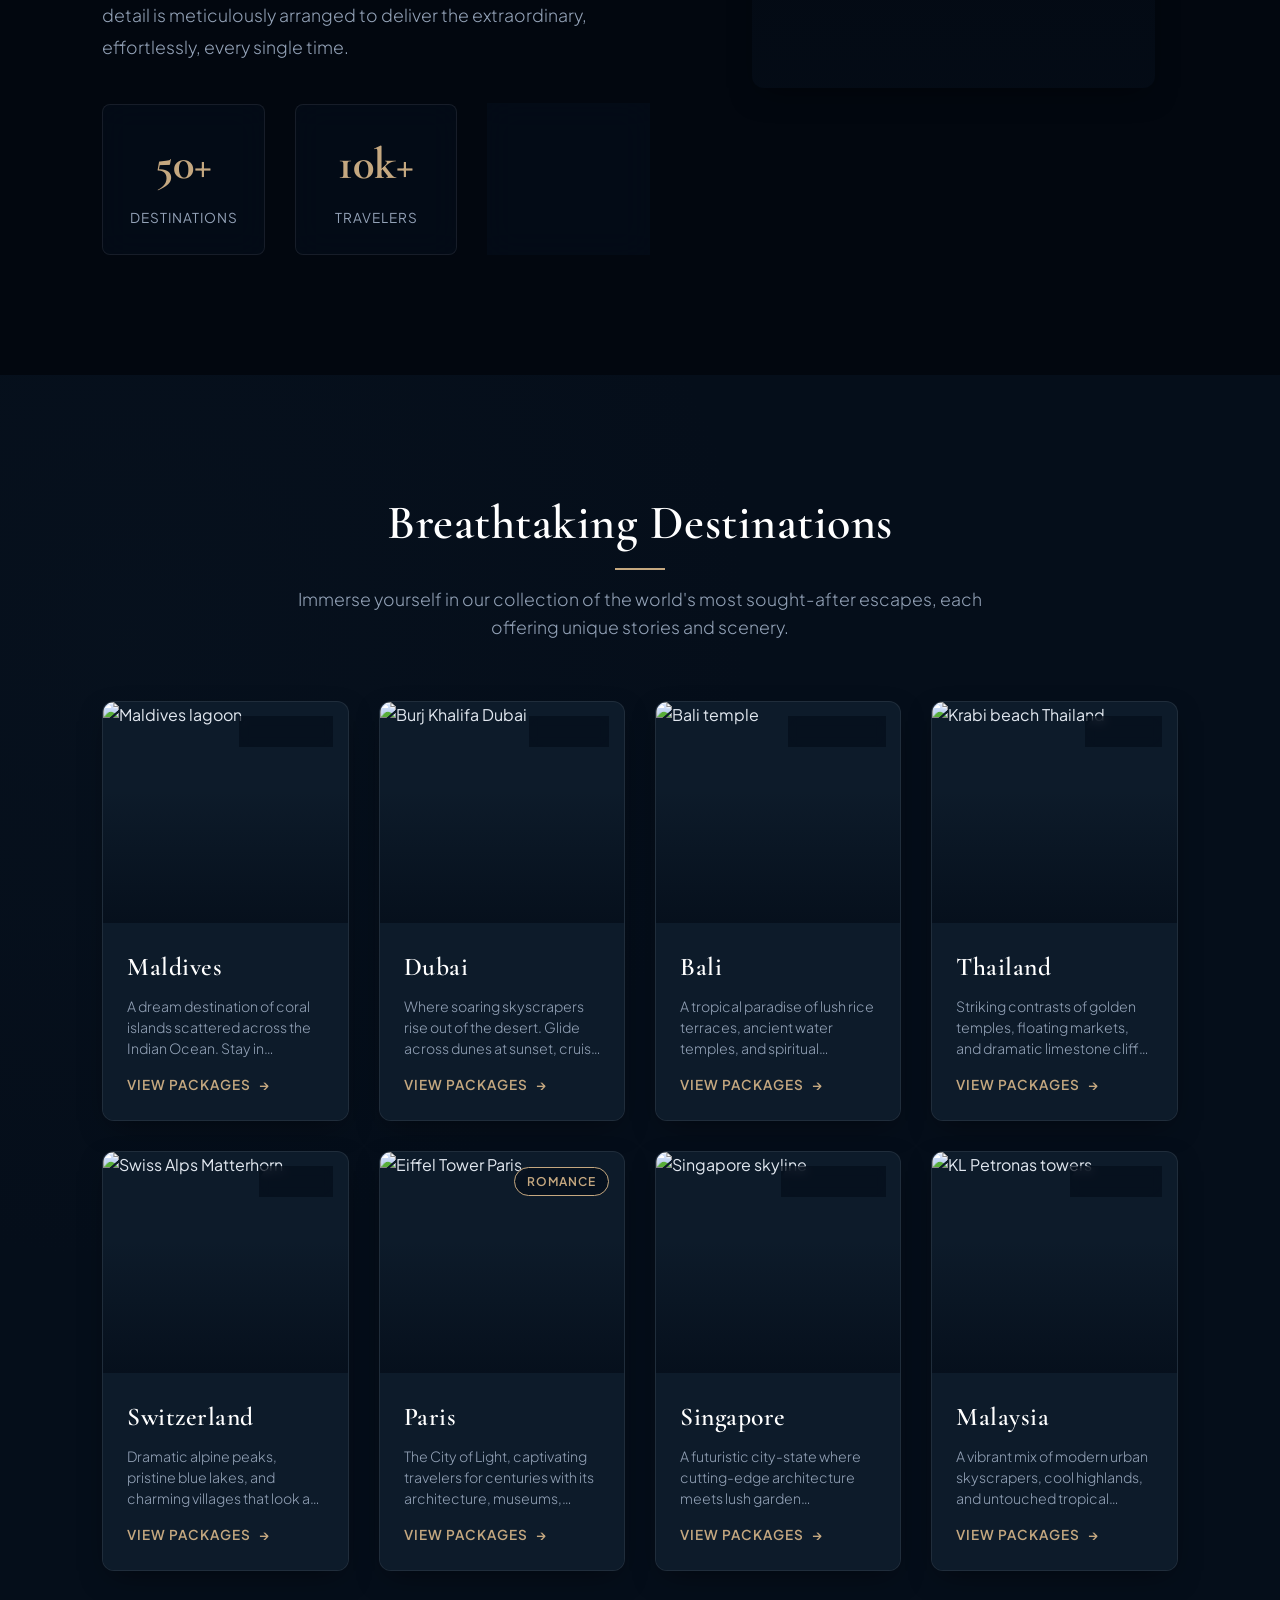
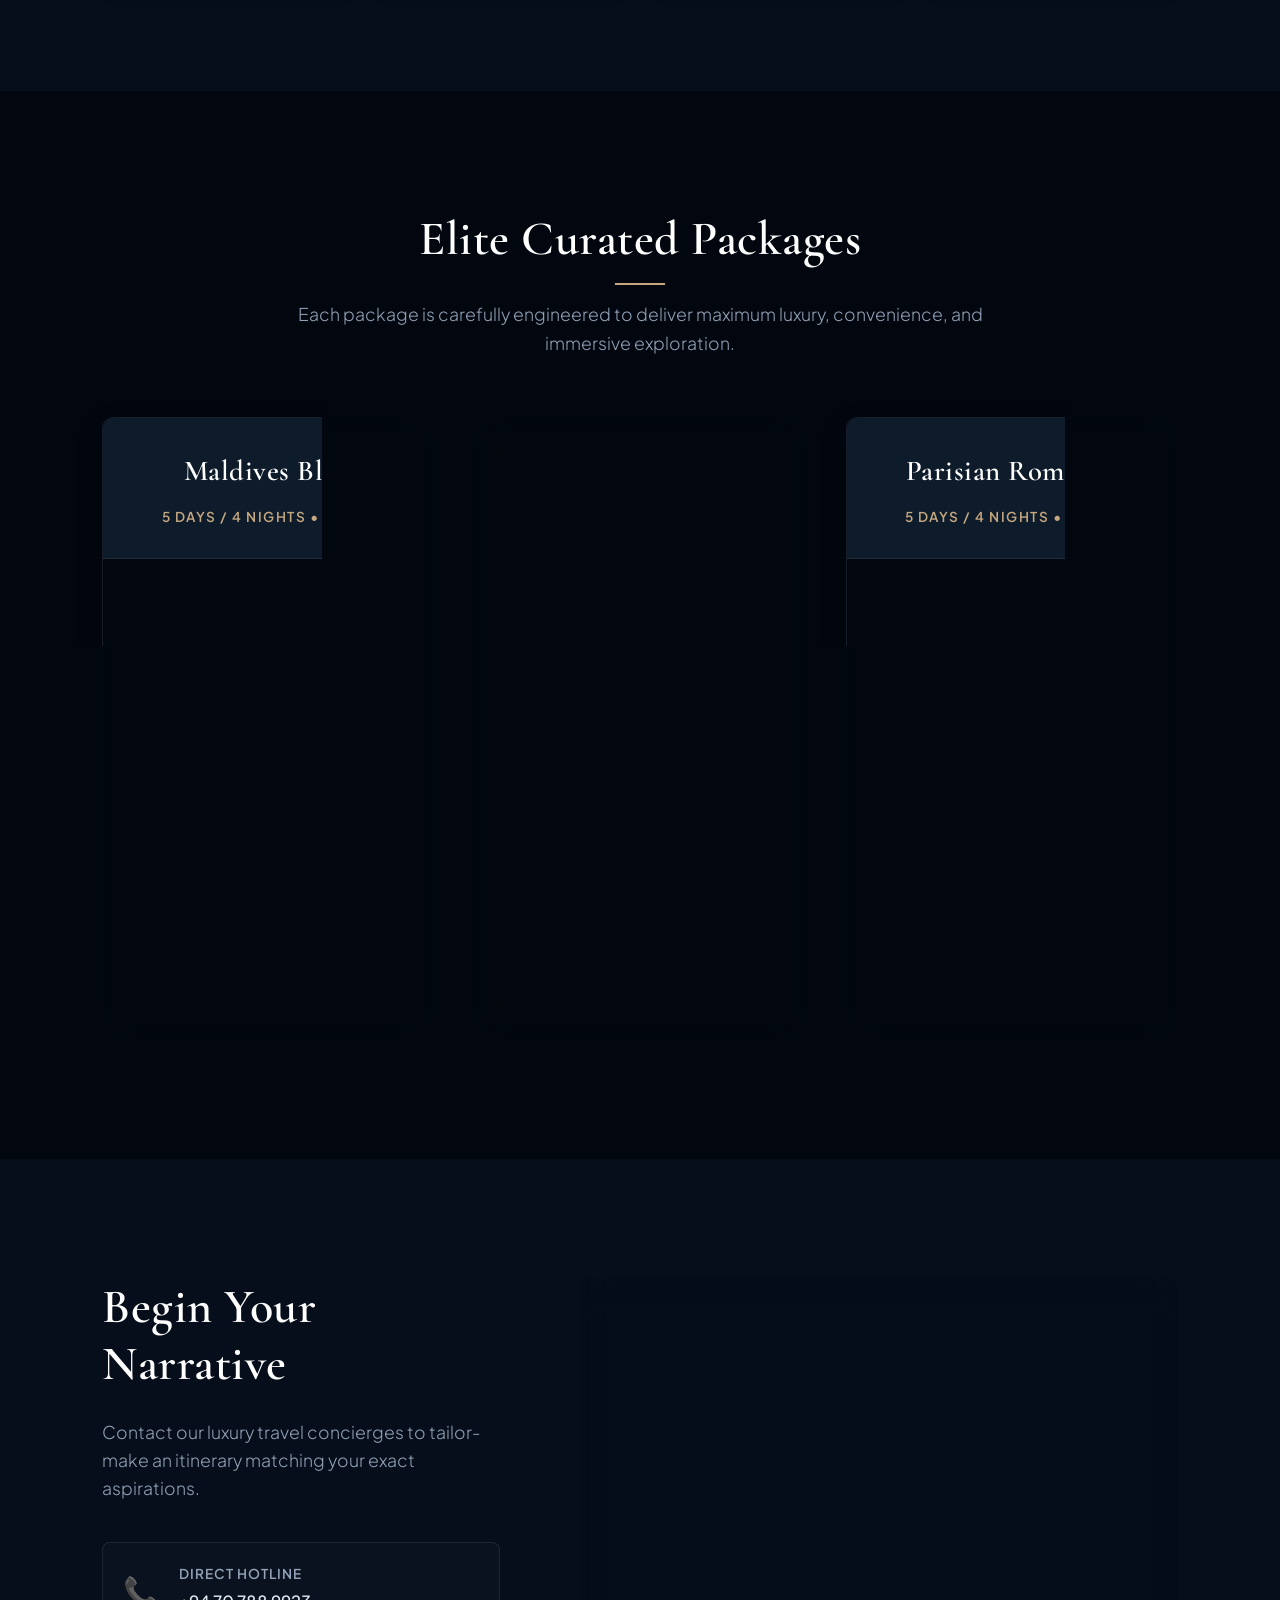
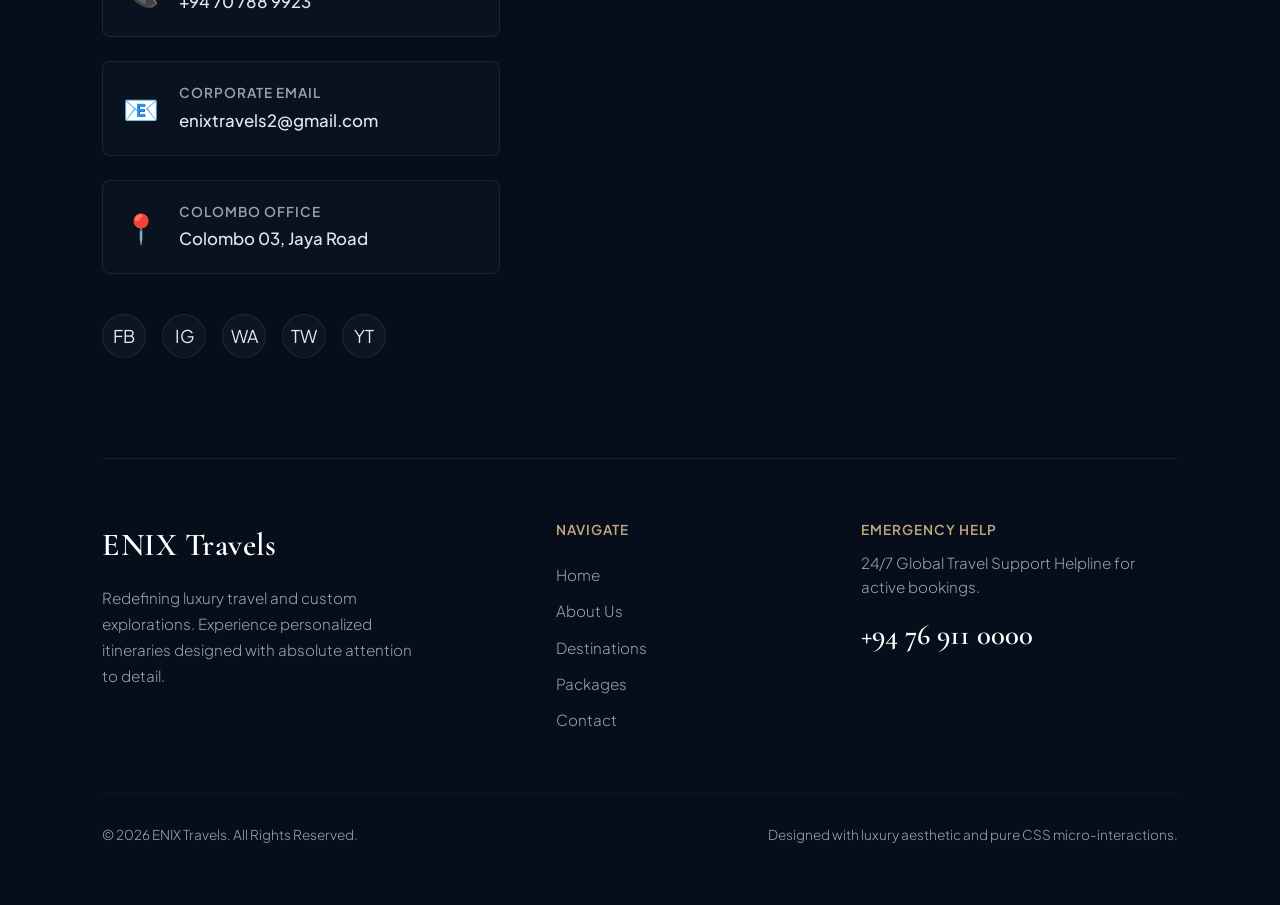
==== commit f0ec3e44: "Redesign ENIX Travels to premium single-page portfolio" ====
--- a/index.html
+++ b/index.html
@@ -1,678 +1,419 @@
 <!DOCTYPE html>
 <html lang="en">
-
 <head>
     <meta charset="UTF-8">
     <meta name="viewport" content="width=device-width, initial-scale=1.0">
-
-    <title>ENIX Travels</title>
-
-    <link rel="stylesheet" href="istyle.css">
+    <meta name="description" content="Explore luxury destinations, bespoke itineraries, and unforgettable adventures around the globe with ENIX Travels. Your premium travel partner.">
+    <title>ENIX Travels | Premium Travel & Luxury Journeys</title>
+    <!-- Link to premium redesign stylesheet -->
+    <link rel="stylesheet" href="style.css">
 </head>
-
 <body>
 
-
+    <!-- ==========================================
+      1. GLASSMORPHISM STICKY NAVIGATION
+    ========================================== -->
     <header class="navbar">
-
-        <a href="index.html" class="logo-section">
-
-            <img src="images/enix.jpeg" alt="Logo">
-
+        <a href="#home" class="logo-section">
+            <img src="logo.jpeg" alt="ENIX Travels Logo">
             <h2>ENIX Travels</h2>
-
         </a>
 
-        <nav>
-
+        <!-- CSS Checkbox Hack for Mobile Navigation -->
+        <input type="checkbox" id="nav-checkbox" class="nav-checkbox">
+        <label for="nav-checkbox" class="hamburger-label">
+            <span></span>
+            <span></span>
+            <span></span>
+        </label>
+
+        <nav class="nav-menu">
             <ul>
-
-                <li><a href="index.html">Home</a></li>
-
-                <li><a href="about.html">About Us</a></li>
-
-                <li><a href="destinations.html">Destinations and Gallery</a></li>
-
-                <li><a href="packages.html">Packages</a></li>
-
-                <li><a href="traveltips.html">Travel Tips</a></li>
-
-                <li><a href="contact.html">Contact Us</a></li>
-
+                <li><a href="#home" class="nav-link">Home</a></li>
+                <li><a href="#about" class="nav-link">About Us</a></li>
+                <li><a href="#destinations" class="nav-link">Destinations</a></li>
+                <li><a href="#packages" class="nav-link">Packages</a></li>
+                <li><a href="#contact" class="nav-link">Contact</a></li>
             </ul>
-
         </nav>
-
     </header>
 
-
-
-
-    <section class="hero">
-
-        <div class="hero-overlay">
-
-            <h1>"The World Is Waiting,
-                 Let Us Take You There."</h1>
+    <!-- ==========================================
+      2. HERO SECTION (100vh)
+    ========================================== -->
+    <section id="home" class="hero">
+        <div class="hero-content">
+            <h1 class="animate-item hero-title">
+                The World Is Waiting,
+                <span>Let Us Take You There.</span>
+            </h1>
+            <p class="animate-item hero-sub">
+                Explore breathtaking destinations, unforgettable adventures and luxury experiences curated for the discerning traveler.
+            </p>
+            <div class="animate-item hero-cta">
+                <a href="#packages" class="glow-btn">Start Your Journey</a>
+            </div>
+        </div>
+        <a href="#about" class="scroll-indicator">
+            <span>▼</span>
+        </a>
+    </section>
+
+    <!-- ==========================================
+      3. OUR STORY (ABOUT) SECTION
+    ========================================== -->
+    <section id="about" class="about">
+        <div class="about-grid">
+            <div class="about-text">
+                <h3>Our Legacy</h3>
+                <h2>Crafting Memories Beyond Travel</h2>
+                <p>
+                    At ENIX Travels, we believe that travel is not simply a journey from one place to another; it is the art of discovering who you are when the familiar is left behind. Founded with an unwavering passion for the extraordinary, we have spent years curating travel experiences that transcend the ordinary and leave lasting impressions on every soul we guide.
+                </p>
+                <div class="about-highlight">
+                    "We are not merely a travel agency. We are architects of unforgettable moments."
+                </div>
+                <p>
+                    From the crystal lagoons of the Maldives to the illuminated streets of Paris, every destination we offer is handpicked, and every detail is meticulously arranged to deliver the extraordinary, effortlessly, every single time.
+                </p>
+                
+                <div class="about-stats">
+                    <div class="stat-item glass-panel">
+                        <span class="stat-number">50+</span>
+                        <span class="stat-label">Destinations</span>
+                    </div>
+                    <div class="stat-item glass-panel">
+                        <span class="stat-number">10k+</span>
+                        <span class="stat-label">Travelers</span>
+                    </div>
+                    <div class="stat-item glass-panel">
+                        <span class="stat-number">99%</span>
+                        <span class="stat-label">Satisfaction</span>
+                    </div>
+                </div>
+            </div>
             
-
-            <p>
-                Explore breathtaking destinations,
-                unforgettable adventures and luxury experiences.
-            </p>
-
-            <a href="packages.html" class="hero-btn">
-                Start Your Journey
-            </a>
-
-        </div>
-
+            <div class="about-visual">
+                <div class="image-wrapper">
+                    <img src="https://images.unsplash.com/photo-1488646953014-85cb44e25828?auto=format&fit=crop&w=1000&q=80" alt="Planning Luxury Voyage">
+                </div>
+                <div class="visual-backdrop"></div>
+            </div>
+        </div>
     </section>
 
-        
-
-
-    <section class="story">
-        
-        <h2>Our Story</h2>
-
-        <div class="story-content">
-
-            <p>
-                At ENIX Travels, we believe that travel is not simply a journey from one place to another, it is the art of discovering who you are when the familiar is left behind. Founded with an unwavering passion for the extraordinary, we have spent years curating travel experiences that transcend the ordinary and leave lasting impressions on every soul we guide.
-            </p>
-
-            <p>
-                We are not merely a travel agency. We are architects of unforgettable moments, crafting bespoke itineraries that weave together luxury, culture, adventure and pure relaxation - tailored precisely to the desires of every traveller who places their trust in us. From the crystal lagoons of the Maldives to the illuminated streets of Paris, every destination we offer is handpicked, every detail meticulously arranged.
-            </p>
-
-            <p>
-                When you travel with ENIX, you carry more than a suitcase, you carry the confidence of knowing that every flight, every transfer, every hotel room and every experience has been thoughtfully designed with you in mind. Our promise is simple: to deliver the extraordinary, effortlessly, every single time.
-            </p>
-
-        </div>
-
+    <!-- ==========================================
+      4. DESTINATIONS GALLERY (CSS Grid)
+    ========================================== -->
+    <section id="destinations" class="destinations">
+        <div class="section-header">
+            <h2>Breathtaking Destinations</h2>
+            <p>Immerse yourself in our collection of the world's most sought-after escapes, each offering unique stories and scenery.</p>
+        </div>
+
+        <div class="destinations-grid">
+            <!-- 1. Maldives -->
+            <div class="destination-card">
+                <div class="dest-img-container">
+                    <span class="dest-badge">Tropical</span>
+                    <img src="https://images.unsplash.com/photo-1514282401047-d79a71a590e8?auto=format&fit=crop&w=800&q=80" alt="Maldives lagoon">
+                </div>
+                <div class="dest-content">
+                    <div>
+                        <h3>Maldives</h3>
+                        <p>A dream destination of coral islands scattered across the Indian Ocean. Stay in overwater villas perched above crystal turquoise water, snorkeling among vibrant reefs.</p>
+                    </div>
+                    <a href="#packages" class="dest-link">View Packages <span>→</span></a>
+                </div>
+            </div>
+
+            <!-- 2. Dubai -->
+            <div class="destination-card">
+                <div class="dest-img-container">
+                    <span class="dest-badge">Luxury</span>
+                    <img src="https://images.unsplash.com/photo-1512453979798-5ea266f8880c?auto=format&fit=crop&w=800&q=80" alt="Burj Khalifa Dubai">
+                </div>
+                <div class="dest-content">
+                    <div>
+                        <h3>Dubai</h3>
+                        <p>Where soaring skyscrapers rise out of the desert. Glide across dunes at sunset, cruise the Marina, and experience five-star Arabian hospitality.</p>
+                    </div>
+                    <a href="#packages" class="dest-link">View Packages <span>→</span></a>
+                </div>
+            </div>
+
+            <!-- 3. Bali -->
+            <div class="destination-card">
+                <div class="dest-img-container">
+                    <span class="dest-badge">Wellness</span>
+                    <img src="https://images.unsplash.com/photo-1537996194471-e657df975ab4?auto=format&fit=crop&w=800&q=80" alt="Bali temple">
+                </div>
+                <div class="dest-content">
+                    <div>
+                        <h3>Bali</h3>
+                        <p>A tropical paradise of lush rice terraces, ancient water temples, and spiritual wellness retreats wrapped in legendary island hospitality.</p>
+                    </div>
+                    <a href="#packages" class="dest-link">View Packages <span>→</span></a>
+                </div>
+            </div>
+
+            <!-- 4. Thailand -->
+            <div class="destination-card">
+                <div class="dest-img-container">
+                    <span class="dest-badge">Exotic</span>
+                    <img src="https://images.unsplash.com/photo-1528181304800-2f5353a98ef3?auto=format&fit=crop&w=800&q=80" alt="Krabi beach Thailand">
+                </div>
+                <div class="dest-content">
+                    <div>
+                        <h3>Thailand</h3>
+                        <p>Striking contrasts of golden temples, floating markets, and dramatic limestone cliffs in southern islands like Phuket and Phi Phi.</p>
+                    </div>
+                    <a href="#packages" class="dest-link">View Packages <span>→</span></a>
+                </div>
+            </div>
+
+            <!-- 5. Switzerland -->
+            <div class="destination-card">
+                <div class="dest-img-container">
+                    <span class="dest-badge">Alpine</span>
+                    <img src="https://images.unsplash.com/photo-1502784444187-359ac186c5bb?auto=format&fit=crop&w=800&q=80" alt="Swiss Alps Matterhorn">
+                </div>
+                <div class="dest-content">
+                    <div>
+                        <h3>Switzerland</h3>
+                        <p>Dramatic alpine peaks, pristine blue lakes, and charming villages that look as if they belong in a postcard. Pure mountain air and luxury trains.</p>
+                    </div>
+                    <a href="#packages" class="dest-link">View Packages <span>→</span></a>
+                </div>
+            </div>
+
+            <!-- 6. Paris -->
+            <div class="destination-card">
+                <div class="dest-img-container">
+                    <span class="dest-badge">Romance</span>
+                    <img src="https://images.unsplash.com/photo-1502602898657-3e91760cbb34?auto=format&fit=crop&w=800&q=80" alt="Eiffel Tower Paris">
+                </div>
+                <div class="dest-content">
+                    <div>
+                        <h3>Paris</h3>
+                        <p>The City of Light, captivating travelers for centuries with its architecture, museums, romantic river cruises, and cozy café culture.</p>
+                    </div>
+                    <a href="#packages" class="dest-link">View Packages <span>→</span></a>
+                </div>
+            </div>
+
+            <!-- 7. Singapore -->
+            <div class="destination-card">
+                <div class="dest-img-container">
+                    <span class="dest-badge">Futuristic</span>
+                    <img src="https://images.unsplash.com/photo-1525625293386-3f8f99389edd?auto=format&fit=crop&w=800&q=80" alt="Singapore skyline">
+                </div>
+                <div class="dest-content">
+                    <div>
+                        <h3>Singapore</h3>
+                        <p>A futuristic city-state where cutting-edge architecture meets lush garden sanctuaries and world-class culinary wonders.</p>
+                    </div>
+                    <a href="#packages" class="dest-link">View Packages <span>→</span></a>
+                </div>
+            </div>
+
+            <!-- 8. Malaysia -->
+            <div class="destination-card">
+                <div class="dest-img-container">
+                    <span class="dest-badge">Heritage</span>
+                    <img src="https://images.unsplash.com/photo-1540959733332-eab4deceeaf7?auto=format&fit=crop&w=800&q=80" alt="KL Petronas towers">
+                </div>
+                <div class="dest-content">
+                    <div>
+                        <h3>Malaysia</h3>
+                        <p>A vibrant mix of modern urban skyscrapers, cool highlands, and untouched tropical islands like Langkawi.</p>
+                    </div>
+                    <a href="#packages" class="dest-link">View Packages <span>→</span></a>
+                </div>
+            </div>
+        </div>
     </section>
 
-
-
-    <section class="destinations">
-
-        <h2>Explore Our Destinations</h2>
-
-        <div class="destination-box">
-            <img src="images/Home/MALDIVES.jpeg" alt="Maldives">
-            <div>
-                <h3><a href="packages.html#maldives-block">Maldives</a></h3>
-                <p>
-                    The Maldives is a dream destination made up of more
-                    than a thousand coral islands scattered across the
-                    Indian Ocean, each one fringed by powder white sand
-                    and impossibly clear turquoise water. Travellers
-                    come here to slow down completely, staying in
-                    overwater villas perched above the lagoon and waking
-                    up to uninterrupted ocean views every morning. Days
-                    are spent snorkelling among colourful reefs, sailing
-                    out for sunset cruises, or simply relaxing by the
-                    water with nothing but the sound of waves nearby.
-                    Evenings bring quiet beachside dinners and skies
-                    full of stars far away from city lights. Whether you
-                    are planning a honeymoon, a family escape or a solo
-                    retreat, the Maldives offers a rare kind of peace
-                    that is hard to find anywhere else in the world.
-                </p>
-            </div>
-        </div>
-
-        <div class="destination-box reverse">
-            <img src="images/Home/DUBAI.jpeg" alt="Dubai">
-            <div>
-                <h3><a href="packages.html#dubai-block">Dubai</a></h3>
-                <p>
-                    Dubai is a city built on ambition, where soaring
-                    skyscrapers rise out of the desert and tradition
-                    sits comfortably alongside modern luxury. The iconic
-                    Burj Khalifa dominates the skyline, while the
-                    bustling souks of Old Dubai offer a glimpse into the
-                    city's roots as a trading port. Visitors can glide
-                    across the dunes on a desert safari at sunset,
-                    cruise the calm waters of the Marina at night, or
-                    spend an afternoon browsing some of the world's most
-                    famous shopping malls. Dubai's hospitality is
-                    legendary, with five star hotels, fine dining and
-                    world class service at every turn. It is a
-                    destination that effortlessly blends adventure,
-                    culture and indulgence, making it equally suited to
-                    families, couples and groups of friends looking for
-                    an unforgettable getaway.
-                </p>
-            </div>
-        </div>
-
-        <div class="destination-box">
-            <img src="images/Home/BALI.jpeg" alt="Bali">
-            <div>
-                <h3><a href="packages.html#bali-block">Bali</a></h3>
-                <p>
-                    Bali is a tropical paradise where lush rice terraces,
-                    ancient temples and stunning beaches exist side by
-                    side. The island has a relaxed, spiritual energy
-                    that draws travellers seeking both adventure and
-                    calm. In Ubud, you can explore terraced rice fields
-                    and visit sacred temples tucked into the jungle,
-                    while the southern coast offers world class surf
-                    breaks and beach clubs perfect for watching the
-                    sunset. Bali is also known for its wellness culture,
-                    with yoga retreats, traditional spas and healthy
-                    cuisine found throughout the island. Whether you are
-                    chasing waterfalls, hiking an active volcano at
-                    sunrise or simply unwinding by an infinity pool,
-                    Bali offers something for every type of traveller,
-                    wrapped in warm hospitality and natural beauty.
-                </p>
-            </div>
-        </div>
-
-        <div class="destination-box reverse">
-            <img src="images/Home/THAILAND.jpeg" alt="Thailand">
-            <div>
-                <h3><a href="packages.html#thailand-block">Thailand</a></h3>
-                <p>
-                    Thailand is a country of striking contrasts, where
-                    golden temples, vibrant street markets and tropical
-                    islands all form part of the same unforgettable
-                    journey. Bangkok greets visitors with ornate palaces,
-                    bustling night markets and some of the best street
-                    food in the world, while the southern islands like
-                    Phuket and Phi Phi offer dramatic limestone cliffs
-                    and crystal clear waters perfect for swimming and
-                    snorkelling. Thai culture is warm and welcoming,
-                    reflected in its food, its temples and the genuine
-                    hospitality shown to every visitor. Whether you are
-                    exploring ancient ruins, cruising between islands by
-                    longtail boat or enjoying a relaxing massage on the
-                    beach, Thailand offers an experience that is both
-                    culturally rich and effortlessly enjoyable for every
-                    kind of traveller.
-                </p>
-            </div>
-        </div>
-
-        <div class="destination-box">
-            <img src="images/Home/SWIZERLAND.jpeg" alt="Switzerland">
-            <div>
-                <h3><a href="packages.html#switzerland-block">Switzerland</a></h3>
-                <p>
-                    Switzerland is a country defined by dramatic alpine
-                    scenery, pristine lakes and charming towns that look
-                    as though they belong on a postcard. Snow capped
-                    peaks like the Matterhorn tower over green valleys,
-                    while scenic train journeys carry travellers through
-                    some of the most beautiful landscapes in Europe.
-                    Outdoor lovers can hike through alpine meadows in
-                    summer or ski down world class slopes in winter,
-                    while those seeking a slower pace can cruise across
-                    Lake Lucerne or wander through cobbled village
-                    streets. Switzerland is also known for its precision
-                    and quality, from its chocolate and watches to its
-                    famously punctual trains. It is a destination that
-                    rewards both adventure seekers and those simply
-                    looking to relax amid some of the most stunning
-                    natural scenery on earth.
-                </p>
-            </div>
-        </div>
-
-        <div class="destination-box reverse">
-            <img src="images/Home/PARIS.jpeg" alt="Paris">
-            <div>
-                <h3><a href="packages.html#paris-block">Paris</a></h3>
-                <p>
-                    Paris, the City of Light, has captured the
-                    imagination of travellers for centuries with its
-                    timeless elegance and romantic charm. The Eiffel
-                    Tower, the Louvre and Notre-Dame stand as some of the
-                    most recognisable landmarks in the world, while
-                    quiet cafes along the Seine offer the perfect place
-                    to pause and take it all in. Visitors can wander
-                    through the artistic streets of Montmartre, cruise
-                    along the river at sunset, or spend an afternoon
-                    exploring world class museums and galleries. Beyond
-                    the city, a short trip leads to the grandeur of the
-                    Palace of Versailles. Paris blends history, art,
-                    fashion and food into one unforgettable destination,
-                    perfect for couples, families and solo travellers
-                    alike who want to experience true European charm.
-                </p>
-            </div>
-        </div>
-
-        <div class="destination-box">
-            <img src="images/Home/Singapore.jpeg" alt="Singapore">
-            <div>
-                <h3><a href="packages.html#singapore-block">Singapore</a></h3>
-                <p>
-                    Singapore is a futuristic city state where
-                    cutting edge architecture, lush gardens and a rich
-                    mix of cultures come together in one of the world's
-                    most efficient and exciting destinations. Gardens by
-                    the Bay's towering Supertrees light up after dark,
-                    while Sentosa Island offers beaches, theme parks and
-                    family friendly attractions just minutes from the
-                    city centre. Foodies can explore hawker centres
-                    serving dishes from Chinese, Malay and Indian
-                    traditions, often at incredibly affordable prices.
-                    Singapore is also one of the safest and cleanest
-                    cities in the world, making it an easy destination
-                    for families travelling with children. From thrilling
-                    rides at Universal Studios to peaceful evening walks
-                    along Clarke Quay, Singapore offers something
-                    engaging for every member of the family.
-                </p>
-            </div>
-        </div>
-
-        <div class="destination-box reverse">
-            <img src="images/Home/MALAYASIA.jpeg" alt="Malaysia">
-            <div>
-                <h3><a href="packages.html#malaysia-block">Malaysia</a></h3>
-                <p>
-                    Malaysia offers a captivating mix of modern city
-                    life and untouched natural beauty, all within easy
-                    reach of one another. Kuala Lumpur's iconic Petronas
-                    Towers rise above a city filled with vibrant markets,
-                    diverse cuisine and rich cultural heritage, while
-                    the cool highlands of Genting offer a refreshing
-                    escape from the tropical heat. For those seeking
-                    sun and sea, the island of Langkawi delivers
-                    postcard perfect beaches, mangrove forests and a
-                    relaxed island pace, with a scenic cable car ride
-                    offering sweeping views over the archipelago.
-                    Malaysia's blend of cultures is reflected in its
-                    food, festivals and architecture, making it a
-                    destination where adventure, relaxation and
-                    discovery all exist comfortably side by side.
-                </p>
-            </div>
-        </div>
-
+    <!-- ==========================================
+      5. FEATURED PACKAGES SECTION
+    ========================================== -->
+    <section id="packages" class="packages">
+        <div class="section-header">
+            <h2>Elite Curated Packages</h2>
+            <p>Each package is carefully engineered to deliver maximum luxury, convenience, and immersive exploration.</p>
+        </div>
+
+        <div class="packages-grid">
+            <!-- Package 1: Maldives Honeymoon -->
+            <div class="package-card glass-panel">
+                <div class="package-header">
+                    <h3>Maldives Bliss</h3>
+                    <div class="package-duration">5 Days / 4 Nights • 5 Star</div>
+                </div>
+                <div class="package-details">
+                    <ul class="details-list">
+                        <li>Overwater Bungalow Stay</li>
+                        <li>Private Sandbank Dinner</li>
+                        <li>Dolphin Watching & Sunset Cruise</li>
+                        <li>Couples Spa & Snorkeling</li>
+                        <li>All Premium Transfers Included</li>
+                    </ul>
+                    <div class="package-pricing">
+                        <div class="price-label">Price Per Person</div>
+                        <div class="price-amount">USD 2,050 <span>/ net</span></div>
+                        <a href="#contact" class="glow-btn package-btn">Reserve Package</a>
+                    </div>
+                </div>
+            </div>
+
+            <!-- Package 2: Swiss Alps Adventure -->
+            <div class="package-card glass-panel">
+                <div class="package-header">
+                    <h3>Swiss Alpine</h3>
+                    <div class="package-duration">7 Days / 6 Nights • 4 Star</div>
+                </div>
+                <div class="package-details">
+                    <ul class="details-list">
+                        <li>Jungfraujoch Peak Excursion</li>
+                        <li>Scenic Lake Lucerne Cruise</li>
+                        <li>Mountain Cable Car Passes</li>
+                        <li>Guided Zurich City Tour</li>
+                        <li>First Class Swiss Rail Tickets</li>
+                    </ul>
+                    <div class="package-pricing">
+                        <div class="price-label">Price Per Person</div>
+                        <div class="price-amount">USD 2,400 <span>/ net</span></div>
+                        <a href="#contact" class="glow-btn package-btn">Reserve Package</a>
+                    </div>
+                </div>
+            </div>
+
+            <!-- Package 3: Paris Romance -->
+            <div class="package-card glass-panel">
+                <div class="package-header">
+                    <h3>Parisian Romance</h3>
+                    <div class="package-duration">5 Days / 4 Nights • 4 Star</div>
+                </div>
+                <div class="package-details">
+                    <ul class="details-list">
+                        <li>Eiffel Tower VIP Access</li>
+                        <li>Sunset Seine River Cruise</li>
+                        <li>Private Louvre Museum Tour</li>
+                        <li>Montmartre Walking & Dining</li>
+                        <li>Luxury Airport Chauffeur</li>
+                    </ul>
+                    <div class="package-pricing">
+                        <div class="price-label">Price Per Person</div>
+                        <div class="price-amount">USD 1,800 <span>/ net</span></div>
+                        <a href="#contact" class="glow-btn package-btn">Reserve Package</a>
+                    </div>
+                </div>
+            </div>
+        </div>
     </section>
 
-
-
-
-    <section class="contact-preview">
-
-        <div class="contact-info">
-
-            <h2>Get In Touch</h2>
-
-            <p>📞 +94 70 788 9923</p>
-
-            <p>📧 enixtravels2@gmail.com</p>
-
-            <p>📍 Colombo 03, Jaya Road</p>
-
-            <div class="contact-social-links">
-                <a href="#">📘 Facebook</a>
-                <a href="#">📷 Instagram</a>
-                <a href="#">💬 WhatsApp</a>
-                <a href="#">𝕏 Twitter</a>
-                <a href="#">▶ YouTube</a>
-            </div>
-
-        </div>
-
-
-
-        <div class="contact-form">
-
-            <h2>Send Us A Message</h2>
-
-            <form action="contact.html" method="get">
-
-                <input type="text"
-                    name="fullname"
-                    placeholder="Your Name">
-
-                <input type="email"
-                    name="email"
-                    placeholder="Email Address">
-
-                <input type="text"
-                    name="contact"
-                    placeholder="Phone Number">
-
-                <input type="text"
-                    name="destination"
-                    placeholder="Where Do You Want To Travel">
-
-                <textarea
-                    name="activities"
-                    placeholder="Tell Us About Your Plan"></textarea>
-
-                <button type="submit">
-                    Send Message
-                </button>
-
-            </form>
-
-        </div>
-
+    <!-- ==========================================
+      6. CONTACT & FOOTER SECTION
+    ========================================== -->
+    <section id="contact" class="contact-wrapper">
+        <div class="contact-grid">
+            <div class="contact-info">
+                <h2>Begin Your Narrative</h2>
+                <p>Contact our luxury travel concierges to tailor-make an itinerary matching your exact aspirations.</p>
+                
+                <div class="info-cards">
+                    <!-- Phone -->
+                    <div class="info-card">
+                        <div class="info-icon">📞</div>
+                        <div class="info-details">
+                            <h4>Direct Hotline</h4>
+                            <p>+94 70 788 9923</p>
+                        </div>
+                    </div>
+                    <!-- Email -->
+                    <div class="info-card">
+                        <div class="info-icon">📧</div>
+                        <div class="info-details">
+                            <h4>Corporate Email</h4>
+                            <p>enixtravels2@gmail.com</p>
+                        </div>
+                    </div>
+                    <!-- Address -->
+                    <div class="info-card">
+                        <div class="info-icon">📍</div>
+                        <div class="info-details">
+                            <h4>Colombo Office</h4>
+                            <p>Colombo 03, Jaya Road</p>
+                        </div>
+                    </div>
+                </div>
+
+                <div class="social-platforms">
+                    <a href="#" class="social-btn" aria-label="Facebook">FB</a>
+                    <a href="#" class="social-btn" aria-label="Instagram">IG</a>
+                    <a href="#" class="social-btn" aria-label="WhatsApp">WA</a>
+                    <a href="#" class="social-btn" aria-label="Twitter">TW</a>
+                    <a href="#" class="social-btn" aria-label="YouTube">YT</a>
+                </div>
+            </div>
+
+            <!-- Glassmorphism Form -->
+            <div class="contact-form-panel glass-panel">
+                <h3>Inquire Online</h3>
+                <p>Fill out the fields below, and a destination specialist will contact you within 24 hours.</p>
+                <form action="#" method="POST" onsubmit="return false;">
+                    <div class="form-group-row">
+                        <div class="form-group">
+                            <input type="text" class="form-input" placeholder="Your Name" required>
+                        </div>
+                        <div class="form-group">
+                            <input type="email" class="form-input" placeholder="Email Address" required>
+                        </div>
+                    </div>
+                    <div class="form-group-row">
+                        <div class="form-group">
+                            <input type="tel" class="form-input" placeholder="Phone Number">
+                        </div>
+                        <div class="form-group">
+                            <input type="text" class="form-input" placeholder="Desired Destination" required>
+                        </div>
+                    </div>
+                    <div class="form-group">
+                        <textarea class="form-input" placeholder="Describe your dream vacation (dates, preferences, traveler count)..." required></textarea>
+                    </div>
+                    <button type="submit" class="glow-btn form-submit-btn">Send Inquiry</button>
+                </form>
+            </div>
+        </div>
+
+        <!-- Footer Column Areas -->
+        <footer class="footer-bottom">
+            <div class="footer-brand">
+                <h3>ENIX Travels</h3>
+                <p>Redefining luxury travel and custom explorations. Experience personalized itineraries designed with absolute attention to detail.</p>
+            </div>
+            <div class="footer-links-grid">
+                <div class="footer-nav">
+                    <h4>Navigate</h4>
+                    <a href="#home">Home</a>
+                    <a href="#about">About Us</a>
+                    <a href="#destinations">Destinations</a>
+                    <a href="#packages">Packages</a>
+                    <a href="#contact">Contact</a>
+                </div>
+                <div class="footer-support">
+                    <h4>Emergency Help</h4>
+                    <p>24/7 Global Travel Support Helpline for active bookings.</p>
+                    <span class="helpline">+94 76 911 0000</span>
+                </div>
+            </div>
+        </footer>
+
+        <div class="copyright">
+            <p>© 2026 ENIX Travels. All Rights Reserved.</p>
+            <p>Designed with luxury aesthetic and pure CSS micro-interactions.</p>
+        </div>
     </section>
-
-
-
-
-    <section class="feedback">
-
-        <h2>What Our Customers Say</h2>
-
-        <div class="feedback-viewport">
-
-        <div class="feedback-track">
-
-            <div class="feedback-card">
-                <div class="stars">⭐⭐⭐⭐⭐</div>
-                <p>Amazing experience with ENIX Travels. Our Maldives trip was perfectly organized from start to finish.</p>
-                <h4>Sarah Johnson</h4>
-            </div>
-
-            <div class="feedback-card">
-                <div class="stars">⭐⭐⭐⭐⭐</div>
-                <p>Everything was perfectly organized for our Dubai holiday. The desert safari was unforgettable.</p>
-                <h4>David Brown</h4>
-            </div>
-
-            <div class="feedback-card">
-                <div class="stars">⭐⭐⭐⭐</div>
-                <p>Our Bali trip exceeded expectations. The team handled every detail so we could just relax.</p>
-                <h4>Emily Carter</h4>
-            </div>
-
-            <div class="feedback-card">
-                <div class="stars">⭐⭐⭐⭐⭐</div>
-                <p>Thailand was magical. Great hotels, smooth transfers and a guide who really knew the islands.</p>
-                <h4>Michael Lee</h4>
-            </div>
-
-            <div class="feedback-card">
-                <div class="stars">⭐⭐⭐⭐⭐</div>
-                <p>Switzerland was breathtaking. ENIX planned the perfect mix of trains, views and cosy hotels.</p>
-                <h4>Olivia Smith</h4>
-            </div>
-
-            <div class="feedback-card">
-                <div class="stars">⭐⭐⭐⭐</div>
-                <p>Paris was the romantic getaway we hoped for. Booking with ENIX made everything effortless.</p>
-                <h4>James Wilson</h4>
-            </div>
-
-            <div class="feedback-card">
-                <div class="stars">⭐⭐⭐⭐⭐</div>
-                <p>Singapore with the kids was a breeze. Family friendly planning and great recommendations.</p>
-                <h4>Priya Nair</h4>
-            </div>
-
-            <div class="feedback-card">
-                <div class="stars">⭐⭐⭐⭐⭐</div>
-                <p>Langkawi was stunning. The whole booking process with ENIX Travels was smooth and stress free.</p>
-                <h4>Daniel Perera</h4>
-            </div>
-
-            <div class="feedback-card">
-                <div class="stars">⭐⭐⭐⭐</div>
-                <p>Our honeymoon in the Maldives was unforgettable. Thank you ENIX Travels for the perfect start.</p>
-                <h4>Anushka Fernando</h4>
-            </div>
-
-            <div class="feedback-card">
-                <div class="stars">⭐⭐⭐⭐⭐</div>
-                <p>Dubai exceeded all expectations. Luxury hotel, great tours, and excellent customer service.</p>
-                <h4>Robert Taylor</h4>
-            </div>
-
-            <div class="feedback-card">
-                <div class="stars">⭐⭐⭐⭐⭐</div>
-                <p>Bali adventure package was thrilling. The trekking and rafting were perfectly arranged.</p>
-                <h4>Sophie Martin</h4>
-            </div>
-
-            <div class="feedback-card">
-                <div class="stars">⭐⭐⭐⭐</div>
-                <p>Booked our Switzerland scenic escape through ENIX. Friendly support throughout the trip.</p>
-                <h4>Kasun Silva</h4>
-            </div>
-
-            <div class="feedback-card">
-                <div class="stars">⭐⭐⭐⭐⭐</div>
-                <p>Paris city highlights tour was beautifully planned. Every landmark, right on schedule.</p>
-                <h4>Laura Davies</h4>
-            </div>
-
-            <div class="feedback-card">
-                <div class="stars">⭐⭐⭐⭐⭐</div>
-                <p>Singapore city wonders package was fantastic value. Will definitely book with ENIX again.</p>
-                <h4>Nimal Perera</h4>
-            </div>
-
-            <div class="feedback-card">
-                <div class="stars">⭐⭐⭐⭐</div>
-                <p>Kuala Lumpur city tour was well organised, comfortable hotels and a very helpful travel team.</p>
-                <h4>Chloe Anderson</h4>
-            </div>
-
-            <div class="feedback-card">
-                <div class="stars">⭐⭐⭐⭐⭐</div>
-                <p>Phuket island escape was paradise. ENIX Travels made the whole trip completely stress free.</p>
-                <h4>Tharindu Jayasuriya</h4>
-            </div>
-
-            <div class="feedback-card">
-                <div class="stars">⭐⭐⭐⭐⭐</div>
-                <p>Our Bangkok and Pattaya tour was unforgettable, from temples to night markets. Highly recommend.</p>
-                <h4>Grace Thompson</h4>
-            </div>
-
-            <div class="feedback-card">
-                <div class="stars">⭐⭐⭐⭐⭐</div>
-                <p>Maldives escape was pure bliss. Water villa views every morning, truly a dream holiday.</p>
-                <h4>Hannah Wright</h4>
-            </div>
-            <div class="feedback-card">
-                <div class="stars">⭐⭐⭐⭐⭐</div>
-                <p>Amazing experience with ENIX Travels. Our Maldives trip was perfectly organized from start to finish.</p>
-                <h4>Sarah Johnson</h4>
-            </div>
-
-            <div class="feedback-card">
-                <div class="stars">⭐⭐⭐⭐⭐</div>
-                <p>Everything was perfectly organized for our Dubai holiday. The desert safari was unforgettable.</p>
-                <h4>David Brown</h4>
-            </div>
-
-            <div class="feedback-card">
-                <div class="stars">⭐⭐⭐⭐</div>
-                <p>Our Bali trip exceeded expectations. The team handled every detail so we could just relax.</p>
-                <h4>Emily Carter</h4>
-            </div>
-
-            <div class="feedback-card">
-                <div class="stars">⭐⭐⭐⭐⭐</div>
-                <p>Thailand was magical. Great hotels, smooth transfers and a guide who really knew the islands.</p>
-                <h4>Michael Lee</h4>
-            </div>
-
-            <div class="feedback-card">
-                <div class="stars">⭐⭐⭐⭐⭐</div>
-                <p>Switzerland was breathtaking. ENIX planned the perfect mix of trains, views and cosy hotels.</p>
-                <h4>Olivia Smith</h4>
-            </div>
-
-            <div class="feedback-card">
-                <div class="stars">⭐⭐⭐⭐</div>
-                <p>Paris was the romantic getaway we hoped for. Booking with ENIX made everything effortless.</p>
-                <h4>James Wilson</h4>
-            </div>
-
-            <div class="feedback-card">
-                <div class="stars">⭐⭐⭐⭐⭐</div>
-                <p>Singapore with the kids was a breeze. Family friendly planning and great recommendations.</p>
-                <h4>Priya Nair</h4>
-            </div>
-
-            <div class="feedback-card">
-                <div class="stars">⭐⭐⭐⭐⭐</div>
-                <p>Langkawi was stunning. The whole booking process with ENIX Travels was smooth and stress free.</p>
-                <h4>Daniel Perera</h4>
-            </div>
-
-            <div class="feedback-card">
-                <div class="stars">⭐⭐⭐⭐</div>
-                <p>Our honeymoon in the Maldives was unforgettable. Thank you ENIX Travels for the perfect start.</p>
-                <h4>Anushka Fernando</h4>
-            </div>
-
-            <div class="feedback-card">
-                <div class="stars">⭐⭐⭐⭐⭐</div>
-                <p>Dubai exceeded all expectations. Luxury hotel, great tours, and excellent customer service.</p>
-                <h4>Robert Taylor</h4>
-            </div>
-
-            <div class="feedback-card">
-                <div class="stars">⭐⭐⭐⭐⭐</div>
-                <p>Bali adventure package was thrilling. The trekking and rafting were perfectly arranged.</p>
-                <h4>Sophie Martin</h4>
-            </div>
-
-            <div class="feedback-card">
-                <div class="stars">⭐⭐⭐⭐</div>
-                <p>Booked our Switzerland scenic escape through ENIX. Friendly support throughout the trip.</p>
-                <h4>Kasun Silva</h4>
-            </div>
-
-            <div class="feedback-card">
-                <div class="stars">⭐⭐⭐⭐⭐</div>
-                <p>Paris city highlights tour was beautifully planned. Every landmark, right on schedule.</p>
-                <h4>Laura Davies</h4>
-            </div>
-
-            <div class="feedback-card">
-                <div class="stars">⭐⭐⭐⭐⭐</div>
-                <p>Singapore city wonders package was fantastic value. Will definitely book with ENIX again.</p>
-                <h4>Nimal Perera</h4>
-            </div>
-
-            <div class="feedback-card">
-                <div class="stars">⭐⭐⭐⭐</div>
-                <p>Kuala Lumpur city tour was well organised, comfortable hotels and a very helpful travel team.</p>
-                <h4>Chloe Anderson</h4>
-            </div>
-
-            <div class="feedback-card">
-                <div class="stars">⭐⭐⭐⭐⭐</div>
-                <p>Phuket island escape was paradise. ENIX Travels made the whole trip completely stress free.</p>
-                <h4>Tharindu Jayasuriya</h4>
-            </div>
-
-            <div class="feedback-card">
-                <div class="stars">⭐⭐⭐⭐⭐</div>
-                <p>Our Bangkok and Pattaya tour was unforgettable, from temples to night markets. Highly recommend.</p>
-                <h4>Grace Thompson</h4>
-            </div>
-
-            <div class="feedback-card">
-                <div class="stars">⭐⭐⭐⭐⭐</div>
-                <p>Maldives escape was pure bliss. Water villa views every morning, truly a dream holiday.</p>
-                <h4>Hannah Wright</h4>
-            </div>
-
-        </div>
-
-        </div>
-
-    </section>
-
-
-
-
-    <footer>
-
-        <div class="footer-column">
-
-            <div class="footer-logo">
-                <img src="images/enix.jpeg" alt="ENIX Travels Logo">
-                <h3>ENIX Travels</h3>
-            </div>
-
-            <p>Explore the world with confidence.</p>
-
-            <div class="social-links">
-                <a href="#">📘 Facebook</a>
-                <a href="#">📷 Instagram</a>
-                <a href="#">💬 WhatsApp</a>
-                <a href="#">𝕏 Twitter</a>
-                <a href="#">▶ YouTube</a>
-            </div>
-
-        </div>
-
-
-
-        <div class="footer-column">
-
-            <h3>Quick Links</h3>
-
-            <a href="index.html">Home</a>
-
-            <a href="about.html">About Us</a>
-
-            <a href="destinations.html">Destinations and Gallery</a>
-
-            <a href="packages.html">Packages</a>
-
-            <a href="traveltips.html">Travel Tips</a>
-
-            <a href="contact.html">Contact Us</a>
-
-        </div>
-
-
-
-        <div class="footer-column">
-
-            <h3>Contact Us</h3>
-
-            <p>+94 70 788 9923</p>
-
-            <p>enixtravels2@gmail.com</p>
-
-            <p>Colombo 03, Jaya Road</p>
-
-        </div>
-
-
-
-        <div class="footer-column">
-
-            <h3>Emergency Helpline</h3>
-
-            <p>24/7 Travel Emergency Support</p>
-
-            <p class="helpline-number">+94 76 911 0000</p>
-
-        </div>
-
-    </footer>
-
-
-
-    <div class="copyright">
-
-        © 2026 ENIX Travels.
-        All Rights Reserved.
-
-    </div>
 
 </body>
 </html>
--- a/style.css
+++ b/style.css
@@ -0,0 +1,1071 @@
+/*
+ ==========================================
+   ENIX TRAVELS - PREMIUM STYLE SHEET
+   Techniques: CSS Grid, Flexbox, Glassmorphism, Checkbox Hack
+   Theme: Luxury Navy & Sand Gold
+ ==========================================
+*/
+
+/* --- Google Fonts --- */
+@import url('https://fonts.googleapis.com/css2?family=Cormorant+Garamond:ital,wght@0,300;0,400;0,500;0,600;0,700;1,400&family=Plus+Jakarta+Sans:wght@300;400;500;600;700;800&display=swap');
+
+/* --- Design Tokens & Variables --- */
+:root {
+  /* Colors */
+  --primary: #050e1a;          /* Deep rich navy base */
+  --primary-light: #0d1b2a;    /* Secondary navy for cards */
+  --accent: #c5a880;           /* Champagne / Sand Gold */
+  --accent-glow: rgba(197, 168, 128, 0.4);
+  --accent-hover: #e0cca7;     /* Lighter Sand Gold */
+  --bg-dark: #02070f;          /* Almost black */
+  --text-white: #ffffff;       /* Pure white headings */
+  --text-slate: #94a3b8;       /* Legible slate body */
+  --text-light: #e2e8f0;       /* High contrast body text */
+  --border-light: rgba(255, 255, 255, 0.08); /* Semi-transparent border */
+  
+  /* Fonts */
+  --font-serif: 'Cormorant Garamond', serif;
+  --font-sans: 'Plus Jakarta Sans', sans-serif;
+  
+  /* Animation / Transitions */
+  --transition-smooth: all 0.45s cubic-bezier(0.16, 1, 0.3, 1); /* Premium ease-out curve */
+  --transition-fast: all 0.25s ease;
+  
+  /* Shadow & Blur */
+  --card-shadow: 0 10px 30px -10px rgba(0, 0, 0, 0.5);
+  --card-shadow-hover: 0 20px 40px -10px rgba(197, 168, 128, 0.15);
+  --glass-bg: rgba(5, 14, 26, 0.7);
+  --glass-blur: blur(15px);
+}
+
+/* --- Reset & Core Setup --- */
+*, *::before, *::after {
+  box-sizing: border-box;
+  margin: 0;
+  padding: 0;
+}
+
+html {
+  scroll-behavior: smooth;
+  scroll-padding-top: 80px; /* Offset to prevent fixed navbar from covering headings */
+}
+
+body {
+  font-family: var(--font-sans);
+  background-color: var(--bg-dark);
+  color: var(--text-light);
+  line-height: 1.6;
+  overflow-x: hidden;
+}
+
+h1, h2, h3, h4, h5, h6 {
+  font-family: var(--font-serif);
+  color: var(--text-white);
+  font-weight: 600;
+  letter-spacing: 0.5px;
+}
+
+a {
+  color: inherit;
+  text-decoration: none;
+  transition: var(--transition-fast);
+}
+
+ul {
+  list-style: none;
+}
+
+img {
+  max-width: 100%;
+  height: auto;
+  display: block;
+}
+
+/* --- Custom Scrollbar --- */
+::-webkit-scrollbar {
+  width: 8px;
+}
+::-webkit-scrollbar-track {
+  background: var(--bg-dark);
+}
+::-webkit-scrollbar-thumb {
+  background: var(--primary-light);
+  border: 2px solid var(--bg-dark);
+  border-radius: 4px;
+}
+::-webkit-scrollbar-thumb:hover {
+  background: var(--accent);
+}
+
+/* --- Common UI Utilities --- */
+.section-header {
+  text-align: center;
+  max-width: 700px;
+  margin: 0 auto 60px auto;
+}
+
+.section-header h2 {
+  font-size: 3rem;
+  line-height: 1.2;
+  margin-bottom: 15px;
+  position: relative;
+  display: inline-block;
+}
+
+.section-header h2::after {
+  content: '';
+  display: block;
+  width: 50px;
+  height: 2px;
+  background-color: var(--accent);
+  margin: 15px auto 0 auto;
+}
+
+.section-header p {
+  font-size: 1.1rem;
+  color: var(--text-slate);
+  font-weight: 300;
+}
+
+.glow-btn {
+  display: inline-block;
+  background-color: var(--accent);
+  color: var(--bg-dark);
+  font-family: var(--font-sans);
+  font-weight: 600;
+  text-transform: uppercase;
+  font-size: 0.85rem;
+  letter-spacing: 1.5px;
+  padding: 16px 36px;
+  border-radius: 4px;
+  border: 1px solid var(--accent);
+  box-shadow: 0 0 0 0 rgba(197, 168, 128, 0.4);
+  transition: var(--transition-smooth);
+  cursor: pointer;
+}
+
+.glow-btn:hover {
+  background-color: transparent;
+  color: var(--accent);
+  box-shadow: 0 10px 30px -10px var(--accent-glow);
+  transform: translateY(-2px);
+}
+
+.glass-panel {
+  background: var(--glass-bg);
+  backdrop-filter: var(--glass-blur);
+  -webkit-backdrop-filter: var(--glass-blur);
+  border: 1px solid var(--border-light);
+  border-radius: 12px;
+}
+
+/* --- Sticky Glassmorphism Header --- */
+.navbar {
+  position: fixed;
+  top: 0;
+  left: 0;
+  width: 100%;
+  z-index: 1000;
+  background: var(--glass-bg);
+  backdrop-filter: var(--glass-blur);
+  -webkit-backdrop-filter: var(--glass-blur);
+  border-bottom: 1px solid var(--border-light);
+  padding: 18px 5%;
+  display: flex;
+  justify-content: space-between;
+  align-items: center;
+  transition: var(--transition-smooth);
+}
+
+.logo-section {
+  display: flex;
+  align-items: center;
+  gap: 12px;
+}
+
+.logo-section img {
+  width: 40px;
+  height: 40px;
+  border-radius: 50%;
+  border: 1.5px solid var(--accent);
+  object-fit: cover;
+}
+
+.logo-section h2 {
+  font-size: 1.6rem;
+  letter-spacing: 1px;
+  background: linear-gradient(135deg, #ffffff 0%, var(--accent) 100%);
+  -webkit-background-clip: text;
+  -webkit-text-fill-color: transparent;
+}
+
+.nav-menu ul {
+  display: flex;
+  align-items: center;
+  gap: 32px;
+}
+
+.nav-link {
+  font-family: var(--font-sans);
+  font-size: 0.9rem;
+  font-weight: 500;
+  letter-spacing: 0.5px;
+  color: var(--text-light);
+  position: relative;
+  padding: 6px 0;
+}
+
+.nav-link::after {
+  content: '';
+  position: absolute;
+  bottom: 0;
+  left: 0;
+  width: 0;
+  height: 1.5px;
+  background-color: var(--accent);
+  transition: var(--transition-smooth);
+}
+
+.nav-link:hover {
+  color: var(--accent);
+}
+
+.nav-link:hover::after {
+  width: 100%;
+}
+
+/* Checkbox hack variables */
+.nav-checkbox {
+  display: none;
+}
+
+.hamburger-label {
+  display: none;
+  cursor: pointer;
+  z-index: 1010;
+}
+
+/* --- Hero Section --- */
+.hero {
+  height: 100vh;
+  width: 100%;
+  background: linear-gradient(180deg, rgba(5,14,26,0.3) 0%, rgba(2,7,15,0.95) 100%), 
+              url('https://images.unsplash.com/photo-1507525428034-b723cf961d3e?auto=format&fit=crop&w=1920&q=80') no-repeat center center/cover;
+  display: flex;
+  align-items: center;
+  justify-content: center;
+  position: relative;
+  text-align: center;
+  padding: 0 20px;
+}
+
+.hero-content {
+  max-width: 900px;
+  z-index: 10;
+}
+
+.hero h1 {
+  font-size: 4.5rem;
+  line-height: 1.1;
+  margin-bottom: 24px;
+  font-style: italic;
+  letter-spacing: 0.5px;
+  font-weight: 300;
+  color: var(--text-white);
+  text-shadow: 0 4px 20px rgba(0, 0, 0, 0.4);
+}
+
+.hero h1 span {
+  display: block;
+  font-style: normal;
+  font-weight: 700;
+  font-size: 5rem;
+  background: linear-gradient(135deg, #ffffff 30%, var(--accent) 100%);
+  -webkit-background-clip: text;
+  -webkit-text-fill-color: transparent;
+  margin-top: 10px;
+}
+
+.hero p {
+  font-size: 1.3rem;
+  color: var(--text-slate);
+  max-width: 650px;
+  margin: 0 auto 40px auto;
+  font-weight: 300;
+}
+
+/* Staggered Animations for Hero Text */
+.animate-item {
+  opacity: 0;
+  transform: translateY(30px);
+  animation: fadeInUp 1s cubic-bezier(0.16, 1, 0.3, 1) forwards;
+}
+
+.hero-title {
+  animation-delay: 0.2s;
+}
+
+.hero-sub {
+  animation-delay: 0.4s;
+}
+
+.hero-cta {
+  animation-delay: 0.6s;
+}
+
+@keyframes fadeInUp {
+  to {
+    opacity: 1;
+    transform: translateY(0);
+  }
+}
+
+/* Scroll indicator */
+.scroll-indicator {
+  position: absolute;
+  bottom: 40px;
+  left: 50%;
+  transform: translateX(-50%);
+  z-index: 10;
+  animation: bounce 2s infinite;
+  color: var(--accent);
+  font-size: 1.5rem;
+  opacity: 0.7;
+}
+
+@keyframes bounce {
+  0%, 20%, 50%, 80%, 100% {
+    transform: translate(-50%, 0);
+  }
+  40% {
+    transform: translate(-50%, -10px);
+  }
+  60% {
+    transform: translate(-50%, -5px);
+  }
+}
+
+/* --- About Us Section --- */
+.about {
+  padding: 120px 8%;
+  background-color: var(--bg-dark);
+  position: relative;
+}
+
+.about-grid {
+  display: grid;
+  grid-template-columns: 1.1fr 0.9fr;
+  gap: 80px;
+  align-items: center;
+}
+
+.about-text h3 {
+  font-size: 1.5rem;
+  color: var(--accent);
+  text-transform: uppercase;
+  letter-spacing: 2px;
+  margin-bottom: 12px;
+  font-family: var(--font-sans);
+}
+
+.about-text h2 {
+  font-size: 3.5rem;
+  line-height: 1.15;
+  margin-bottom: 24px;
+}
+
+.about-text p {
+  color: var(--text-slate);
+  font-size: 1.1rem;
+  line-height: 1.8;
+  margin-bottom: 20px;
+  font-weight: 300;
+}
+
+.about-highlight {
+  font-size: 1.25rem;
+  color: var(--text-light);
+  border-left: 2px solid var(--accent);
+  padding-left: 20px;
+  font-style: italic;
+  font-family: var(--font-serif);
+  margin: 30px 0;
+}
+
+/* About Stats badges */
+.about-stats {
+  display: flex;
+  gap: 30px;
+  margin-top: 40px;
+}
+
+.stat-item {
+  flex: 1;
+  padding: 24px;
+  text-align: center;
+  border-radius: 8px;
+}
+
+.stat-number {
+  font-family: var(--font-serif);
+  font-size: 2.8rem;
+  color: var(--accent);
+  font-weight: 700;
+  display: block;
+  margin-bottom: 4px;
+}
+
+.stat-label {
+  font-size: 0.85rem;
+  text-transform: uppercase;
+  letter-spacing: 1px;
+  color: var(--text-slate);
+}
+
+/* Visual Collage side */
+.about-visual {
+  position: relative;
+  display: flex;
+  justify-content: center;
+}
+
+.image-wrapper {
+  position: relative;
+  width: 90%;
+  border-radius: 12px;
+  overflow: hidden;
+  box-shadow: var(--card-shadow);
+}
+
+.image-wrapper img {
+  width: 100%;
+  height: 500px;
+  object-fit: cover;
+  transition: var(--transition-smooth);
+}
+
+.image-wrapper::before {
+  content: '';
+  position: absolute;
+  top: 0;
+  left: 0;
+  width: 100%;
+  height: 100%;
+  background: linear-gradient(360deg, rgba(5,14,26,0.6) 0%, rgba(5,14,26,0) 100%);
+  z-index: 1;
+  pointer-events: none;
+}
+
+.image-wrapper:hover img {
+  transform: scale(1.03);
+}
+
+.visual-backdrop {
+  position: absolute;
+  width: 100%;
+  height: 100%;
+  border: 1px solid var(--accent);
+  border-radius: 12px;
+  top: 20px;
+  left: 20px;
+  z-index: -1;
+  opacity: 0.3;
+  transition: var(--transition-smooth);
+}
+
+.about-visual:hover .visual-backdrop {
+  transform: translate(-10px, -10px);
+  opacity: 0.5;
+}
+
+/* --- Destinations Gallery --- */
+.destinations {
+  padding: 120px 8%;
+  background-color: var(--primary);
+  background-image: radial-gradient(circle at 10% 20%, rgba(13, 27, 42, 0.2) 0%, transparent 40%);
+}
+
+.destinations-grid {
+  display: grid;
+  grid-template-columns: repeat(4, 1fr); /* 4 Columns on desktop */
+  gap: 30px;
+}
+
+.destination-card {
+  position: relative;
+  background-color: var(--primary-light);
+  border-radius: 12px;
+  overflow: hidden;
+  box-shadow: var(--card-shadow);
+  border: 1px solid var(--border-light);
+  transition: var(--transition-smooth);
+  height: 420px;
+  display: flex;
+  flex-direction: column;
+}
+
+.dest-img-container {
+  height: 65%;
+  overflow: hidden;
+  position: relative;
+}
+
+.dest-img-container img {
+  width: 100%;
+  height: 100%;
+  object-fit: cover;
+  transition: transform 0.6s cubic-bezier(0.16, 1, 0.3, 1);
+}
+
+/* Hover overlays */
+.dest-img-container::after {
+  content: '';
+  position: absolute;
+  top: 0;
+  left: 0;
+  width: 100%;
+  height: 100%;
+  background: linear-gradient(to bottom, rgba(5,14,26,0) 40%, rgba(5,14,26,0.85) 100%);
+  z-index: 1;
+  transition: var(--transition-smooth);
+}
+
+.destination-card:hover .dest-img-container img {
+  transform: scale(1.08);
+}
+
+.destination-card:hover {
+  transform: translateY(-10px);
+  box-shadow: var(--card-shadow-hover);
+  border-color: rgba(197, 168, 128, 0.3);
+}
+
+.dest-badge {
+  position: absolute;
+  top: 15px;
+  right: 15px;
+  background-color: rgba(5, 14, 26, 0.7);
+  backdrop-filter: blur(5px);
+  -webkit-backdrop-filter: blur(5px);
+  border: 1.5px solid var(--accent);
+  color: var(--accent);
+  padding: 4px 12px;
+  font-size: 0.75rem;
+  text-transform: uppercase;
+  letter-spacing: 1px;
+  border-radius: 20px;
+  z-index: 2;
+  font-weight: 600;
+}
+
+.dest-content {
+  padding: 24px;
+  flex: 1;
+  display: flex;
+  flex-direction: column;
+  justify-content: space-between;
+  background-color: var(--primary-light);
+  position: relative;
+  z-index: 2;
+}
+
+.dest-content h3 {
+  font-size: 1.6rem;
+  margin-bottom: 8px;
+  transition: var(--transition-fast);
+}
+
+.destination-card:hover .dest-content h3 {
+  color: var(--accent);
+}
+
+.dest-content p {
+  color: var(--text-slate);
+  font-size: 0.88rem;
+  font-weight: 300;
+  line-height: 1.5;
+  display: -webkit-box;
+  -webkit-line-clamp: 3;
+  -webkit-box-orient: vertical;
+  overflow: hidden;
+  text-overflow: ellipsis;
+  margin-bottom: 15px;
+}
+
+.dest-link {
+  display: flex;
+  align-items: center;
+  gap: 8px;
+  font-size: 0.85rem;
+  color: var(--accent);
+  font-weight: 600;
+  text-transform: uppercase;
+  letter-spacing: 1px;
+}
+
+.dest-link span {
+  transition: transform 0.3s ease;
+}
+
+.destination-card:hover .dest-link span {
+  transform: translateX(5px);
+}
+
+/* --- Tour Packages Section --- */
+.packages {
+  padding: 120px 8%;
+  background-color: var(--bg-dark);
+  position: relative;
+}
+
+.packages-grid {
+  display: grid;
+  grid-template-columns: repeat(3, 1fr); /* 3 Columns on desktop */
+  gap: 40px;
+}
+
+.package-card {
+  border-radius: 12px;
+  overflow: hidden;
+  box-shadow: var(--card-shadow);
+  border: 1px solid var(--border-light);
+  display: flex;
+  flex-direction: column;
+  height: 100%;
+  transition: var(--transition-smooth);
+}
+
+.package-card:hover {
+  transform: translateY(-8px);
+  border-color: rgba(197, 168, 128, 0.4);
+  box-shadow: var(--card-shadow-hover);
+}
+
+.package-header {
+  padding: 30px;
+  background-color: var(--primary-light);
+  border-bottom: 1px solid var(--border-light);
+  text-align: center;
+}
+
+.package-header h3 {
+  font-size: 1.8rem;
+  margin-bottom: 12px;
+}
+
+.package-duration {
+  font-size: 0.85rem;
+  text-transform: uppercase;
+  letter-spacing: 1.5px;
+  color: var(--accent);
+  font-weight: 600;
+}
+
+.package-details {
+  padding: 30px;
+  flex: 1;
+  background-color: var(--bg-dark);
+}
+
+.details-list {
+  margin-bottom: 30px;
+}
+
+.details-list li {
+  position: relative;
+  padding-left: 28px;
+  margin-bottom: 14px;
+  font-size: 0.95rem;
+  color: var(--text-slate);
+  font-weight: 300;
+}
+
+.details-list li::before {
+  content: "✓";
+  position: absolute;
+  left: 0;
+  top: 0;
+  color: var(--accent);
+  font-weight: 700;
+}
+
+.package-pricing {
+  text-align: center;
+  padding-top: 25px;
+  border-top: 1px solid var(--border-light);
+}
+
+.price-label {
+  font-size: 0.8rem;
+  color: var(--text-slate);
+  text-transform: uppercase;
+  letter-spacing: 1px;
+}
+
+.price-amount {
+  font-family: var(--font-serif);
+  font-size: 2.5rem;
+  color: var(--text-white);
+  font-weight: 700;
+  margin: 5px 0 20px 0;
+}
+
+.price-amount span {
+  font-size: 1.5rem;
+  color: var(--accent);
+}
+
+.package-btn {
+  width: 100%;
+  padding: 14px;
+  text-align: center;
+}
+
+/* --- Contact & Footer Section --- */
+.contact-wrapper {
+  padding: 120px 8% 60px 8%;
+  background-color: var(--primary);
+  position: relative;
+}
+
+.contact-grid {
+  display: grid;
+  grid-template-columns: 0.8fr 1.2fr;
+  gap: 80px;
+  margin-bottom: 100px;
+  align-items: start;
+}
+
+.contact-info h2 {
+  font-size: 3rem;
+  line-height: 1.2;
+  margin-bottom: 24px;
+}
+
+.contact-info p {
+  color: var(--text-slate);
+  font-size: 1.1rem;
+  margin-bottom: 40px;
+  font-weight: 300;
+}
+
+.info-cards {
+  display: flex;
+  flex-direction: column;
+  gap: 24px;
+  margin-bottom: 40px;
+}
+
+.info-card {
+  display: flex;
+  align-items: center;
+  gap: 20px;
+  padding: 20px;
+  border-radius: 8px;
+  background-color: rgba(255, 255, 255, 0.02);
+  border: 1px solid var(--border-light);
+}
+
+.info-icon {
+  font-size: 1.8rem;
+  color: var(--accent);
+}
+
+.info-details h4 {
+  font-family: var(--font-sans);
+  font-size: 0.85rem;
+  text-transform: uppercase;
+  letter-spacing: 1px;
+  color: var(--text-slate);
+  margin-bottom: 4px;
+}
+
+.info-details p {
+  margin: 0;
+  font-size: 1.05rem;
+  color: var(--text-light);
+  font-weight: 500;
+}
+
+.social-platforms {
+  display: flex;
+  gap: 16px;
+}
+
+.social-btn {
+  width: 44px;
+  height: 44px;
+  border-radius: 50%;
+  background-color: rgba(255, 255, 255, 0.03);
+  border: 1px solid var(--border-light);
+  display: flex;
+  align-items: center;
+  justify-content: center;
+  color: var(--text-light);
+  font-size: 1.1rem;
+  transition: var(--transition-smooth);
+}
+
+.social-btn:hover {
+  background-color: var(--accent);
+  color: var(--bg-dark);
+  transform: translateY(-4px);
+  box-shadow: 0 10px 20px -10px var(--accent);
+}
+
+/* Glassmorphism Form */
+.contact-form-panel {
+  padding: 48px;
+}
+
+.contact-form-panel h3 {
+  font-size: 2.2rem;
+  margin-bottom: 12px;
+}
+
+.contact-form-panel p {
+  color: var(--text-slate);
+  margin-bottom: 36px;
+  font-weight: 300;
+  font-size: 0.95rem;
+}
+
+.form-group-row {
+  display: grid;
+  grid-template-columns: 1fr 1fr;
+  gap: 20px;
+  margin-bottom: 24px;
+}
+
+.form-group {
+  margin-bottom: 24px;
+}
+
+.form-input {
+  width: 100%;
+  background-color: rgba(255, 255, 255, 0.03);
+  border: 1px solid var(--border-light);
+  border-radius: 6px;
+  padding: 16px 20px;
+  color: var(--text-white);
+  font-family: var(--font-sans);
+  font-size: 0.95rem;
+  transition: var(--transition-fast);
+}
+
+.form-input:focus {
+  outline: none;
+  border-color: var(--accent);
+  background-color: rgba(255, 255, 255, 0.06);
+  box-shadow: 0 0 15px -5px var(--accent-glow);
+}
+
+textarea.form-input {
+  height: 140px;
+  resize: none;
+}
+
+.form-submit-btn {
+  width: 100%;
+  text-align: center;
+  font-size: 0.9rem;
+  padding: 18px;
+}
+
+/* --- Footer Area --- */
+.footer-bottom {
+  border-top: 1px solid var(--border-light);
+  padding-top: 60px;
+  display: grid;
+  grid-template-columns: 1fr 1.5fr;
+  gap: 40px;
+  align-items: start;
+}
+
+.footer-brand h3 {
+  font-size: 2rem;
+  margin-bottom: 15px;
+}
+
+.footer-brand p {
+  color: var(--text-slate);
+  font-weight: 300;
+  max-width: 320px;
+  font-size: 0.95rem;
+  line-height: 1.7;
+}
+
+.footer-links-grid {
+  display: grid;
+  grid-template-columns: 1fr 1.2fr;
+  gap: 40px;
+}
+
+.footer-nav {
+  display: flex;
+  flex-direction: column;
+  gap: 12px;
+}
+
+.footer-nav h4, .footer-support h4 {
+  font-family: var(--font-sans);
+  font-size: 0.85rem;
+  text-transform: uppercase;
+  letter-spacing: 1px;
+  color: var(--accent);
+  margin-bottom: 10px;
+}
+
+.footer-nav a {
+  color: var(--text-slate);
+  font-size: 0.95rem;
+  font-weight: 300;
+}
+
+.footer-nav a:hover {
+  color: var(--text-white);
+  padding-left: 4px;
+}
+
+.footer-support p {
+  color: var(--text-slate);
+  font-size: 0.95rem;
+  font-weight: 300;
+  margin-bottom: 12px;
+}
+
+.helpline {
+  font-family: var(--font-serif);
+  font-size: 1.8rem;
+  color: var(--text-white);
+  font-weight: 600;
+}
+
+.copyright {
+  margin-top: 60px;
+  padding-top: 30px;
+  border-top: 1px solid rgba(255, 255, 255, 0.03);
+  display: flex;
+  justify-content: space-between;
+  font-size: 0.85rem;
+  color: var(--text-slate);
+  font-weight: 300;
+}
+
+/* --- Mobile Hamburger Checkbox Hack Logic --- */
+@media (max-width: 992px) {
+  .section-header h2 {
+    font-size: 2.5rem;
+  }
+  .about-grid {
+    grid-template-columns: 1fr;
+    gap: 50px;
+  }
+  .destinations-grid {
+    grid-template-columns: repeat(2, 1fr);
+  }
+  .packages-grid {
+    grid-template-columns: repeat(2, 1fr);
+    gap: 30px;
+  }
+  .contact-grid {
+    grid-template-columns: 1fr;
+    gap: 60px;
+  }
+}
+
+@media (max-width: 768px) {
+  /* Hamburger button icon */
+  .hamburger-label {
+    display: flex;
+    flex-direction: column;
+    justify-content: space-between;
+    width: 30px;
+    height: 20px;
+    z-index: 1100;
+  }
+  
+  .hamburger-label span {
+    display: block;
+    height: 2px;
+    width: 100%;
+    background-color: var(--text-light);
+    border-radius: 2px;
+    transition: var(--transition-smooth);
+  }
+  
+  /* Menu styling - initially offscreen drawer */
+  .nav-menu {
+    position: fixed;
+    top: 0;
+    right: -100%;
+    width: 70%;
+    height: 100vh;
+    background-color: rgba(5, 14, 26, 0.98);
+    backdrop-filter: blur(25px);
+    -webkit-backdrop-filter: blur(25px);
+    border-left: 1px solid var(--border-light);
+    display: flex;
+    justify-content: center;
+    align-items: center;
+    transition: var(--transition-smooth);
+    z-index: 1000;
+  }
+  
+  .nav-menu ul {
+    flex-direction: column;
+    gap: 32px;
+    align-items: center;
+  }
+  
+  .nav-link {
+    font-size: 1.2rem;
+  }
+  
+  /* Open state drawer */
+  .nav-checkbox:checked ~ .nav-menu {
+    right: 0;
+  }
+  
+  /* Burger icon turns into an X */
+  .nav-checkbox:checked ~ .hamburger-label span:nth-child(1) {
+    transform: translateY(9px) rotate(45deg);
+  }
+  
+  .nav-checkbox:checked ~ .hamburger-label span:nth-child(2) {
+    opacity: 0;
+  }
+  
+  .nav-checkbox:checked ~ .hamburger-label span:nth-child(3) {
+    transform: translateY(-9px) rotate(-45deg);
+  }
+  
+  /* Hero typography */
+  .hero h1 {
+    font-size: 3rem;
+  }
+  
+  .hero h1 span {
+    font-size: 3.2rem;
+  }
+  
+  .destinations-grid,
+  .packages-grid {
+    grid-template-columns: 1fr;
+  }
+  
+  .footer-bottom {
+    grid-template-columns: 1fr;
+  }
+  
+  .footer-links-grid {
+    grid-template-columns: 1fr;
+    gap: 30px;
+  }
+  
+  .copyright {
+    flex-direction: column;
+    gap: 15px;
+    text-align: center;
+  }
+}
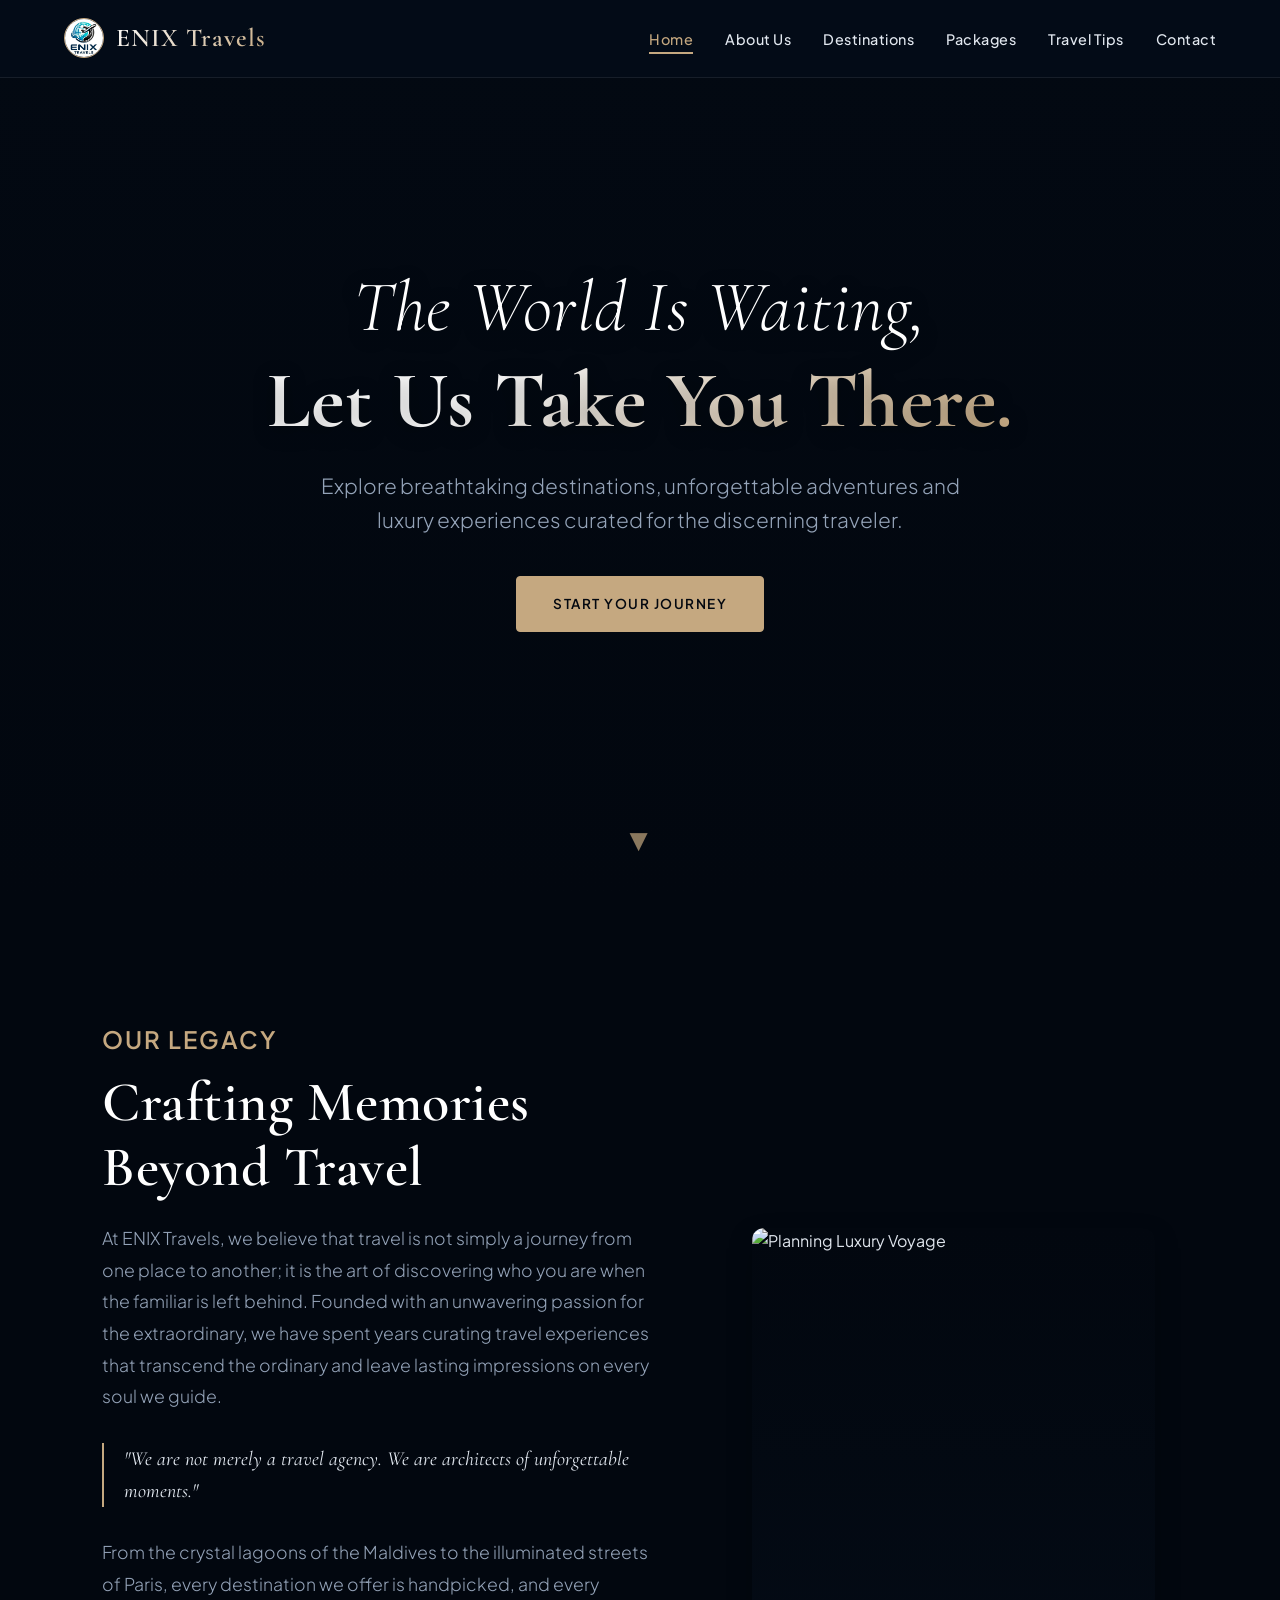
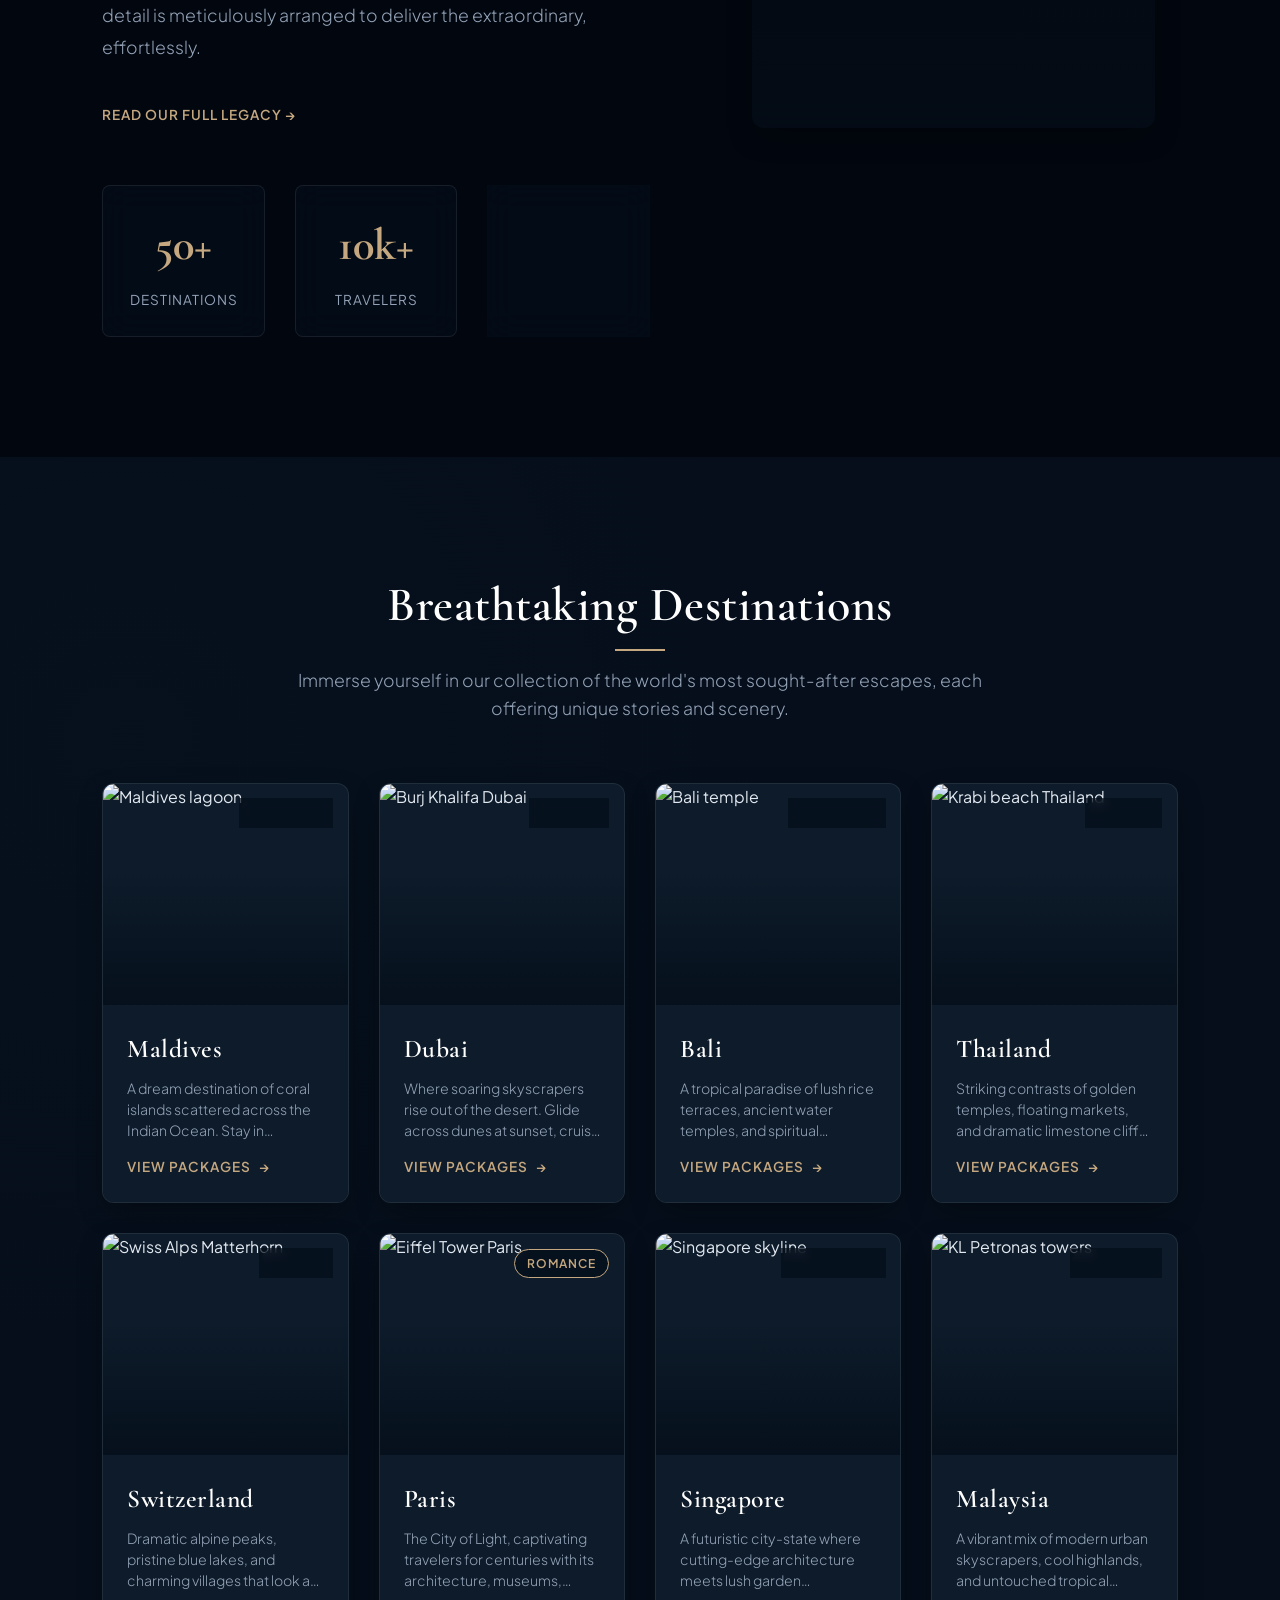
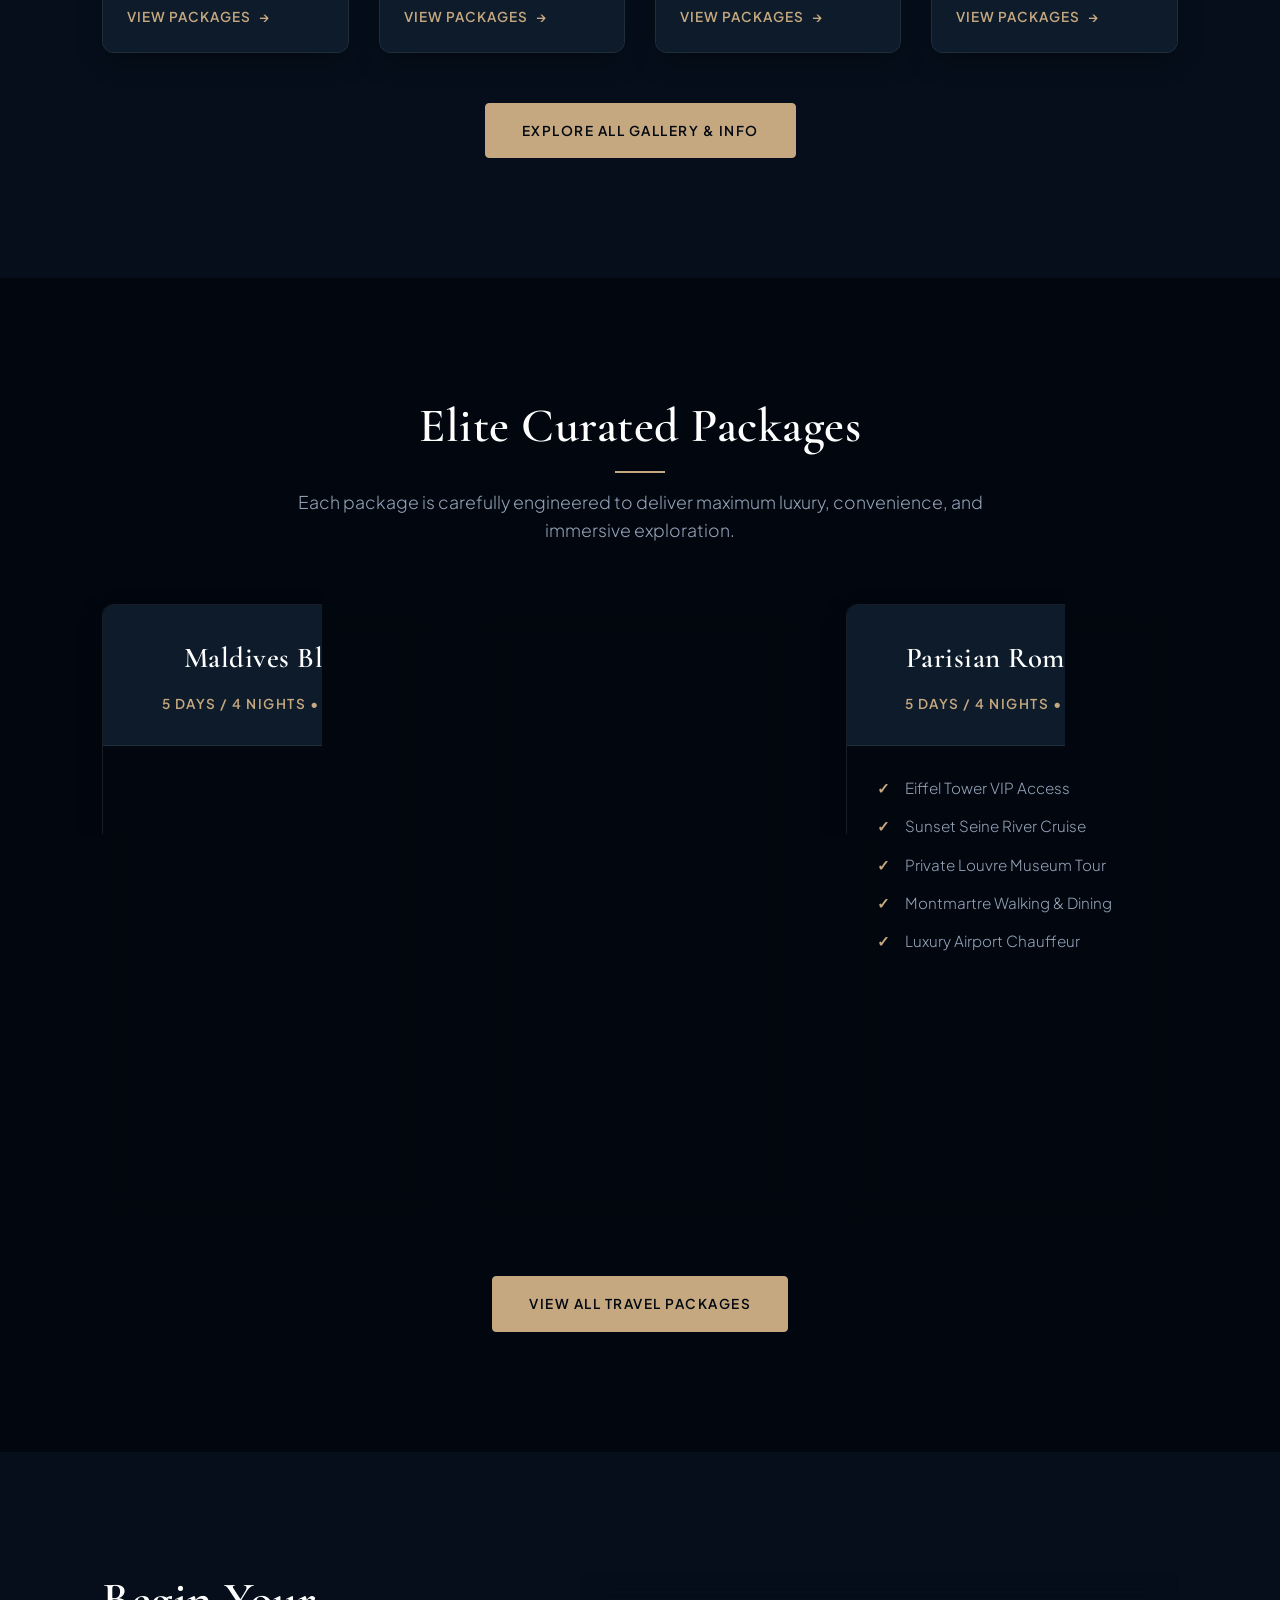
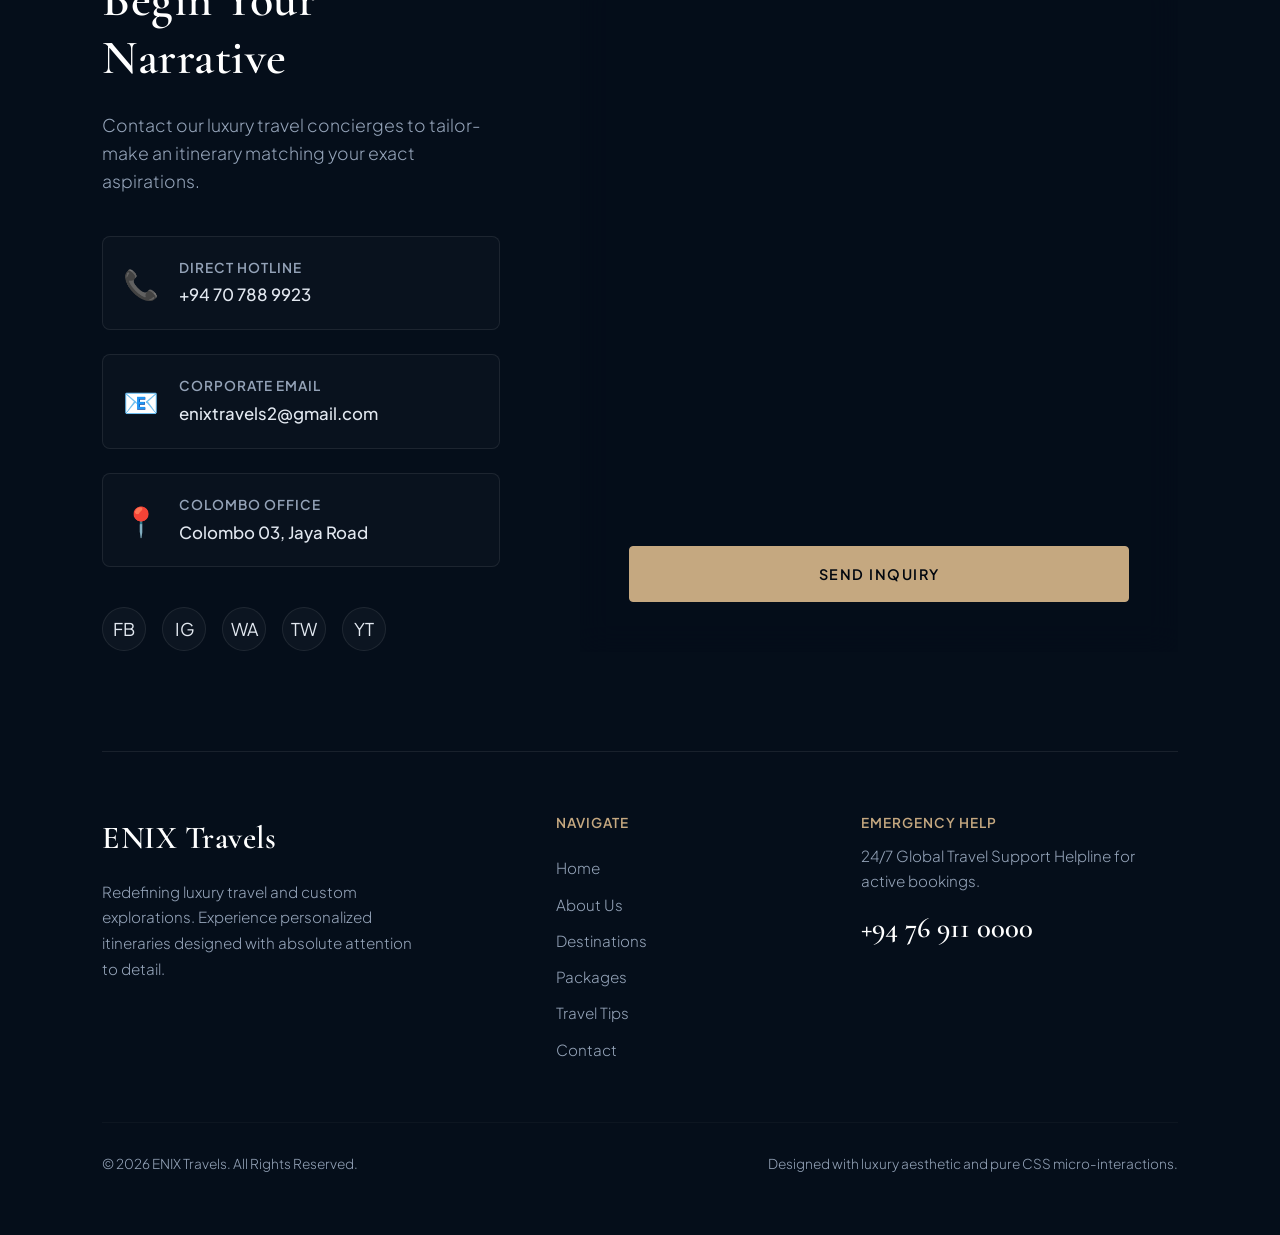
==== commit 01170659: "Fully redesign all pages to a luxury, premium style with a unified style.css" ====
--- a/index.html
+++ b/index.html
@@ -1,419 +1,428 @@
-<!DOCTYPE html>
-<html lang="en">
-<head>
-    <meta charset="UTF-8">
-    <meta name="viewport" content="width=device-width, initial-scale=1.0">
-    <meta name="description" content="Explore luxury destinations, bespoke itineraries, and unforgettable adventures around the globe with ENIX Travels. Your premium travel partner.">
-    <title>ENIX Travels | Premium Travel & Luxury Journeys</title>
-    <!-- Link to premium redesign stylesheet -->
-    <link rel="stylesheet" href="style.css">
-</head>
-<body>
-
-    <!-- ==========================================
-      1. GLASSMORPHISM STICKY NAVIGATION
-    ========================================== -->
-    <header class="navbar">
-        <a href="#home" class="logo-section">
-            <img src="logo.jpeg" alt="ENIX Travels Logo">
-            <h2>ENIX Travels</h2>
-        </a>
-
-        <!-- CSS Checkbox Hack for Mobile Navigation -->
-        <input type="checkbox" id="nav-checkbox" class="nav-checkbox">
-        <label for="nav-checkbox" class="hamburger-label">
-            <span></span>
-            <span></span>
-            <span></span>
-        </label>
-
-        <nav class="nav-menu">
-            <ul>
-                <li><a href="#home" class="nav-link">Home</a></li>
-                <li><a href="#about" class="nav-link">About Us</a></li>
-                <li><a href="#destinations" class="nav-link">Destinations</a></li>
-                <li><a href="#packages" class="nav-link">Packages</a></li>
-                <li><a href="#contact" class="nav-link">Contact</a></li>
-            </ul>
-        </nav>
-    </header>
-
-    <!-- ==========================================
-      2. HERO SECTION (100vh)
-    ========================================== -->
-    <section id="home" class="hero">
-        <div class="hero-content">
-            <h1 class="animate-item hero-title">
-                The World Is Waiting,
-                <span>Let Us Take You There.</span>
-            </h1>
-            <p class="animate-item hero-sub">
-                Explore breathtaking destinations, unforgettable adventures and luxury experiences curated for the discerning traveler.
-            </p>
-            <div class="animate-item hero-cta">
-                <a href="#packages" class="glow-btn">Start Your Journey</a>
-            </div>
-        </div>
-        <a href="#about" class="scroll-indicator">
-            <span>▼</span>
-        </a>
-    </section>
-
-    <!-- ==========================================
-      3. OUR STORY (ABOUT) SECTION
-    ========================================== -->
-    <section id="about" class="about">
-        <div class="about-grid">
-            <div class="about-text">
-                <h3>Our Legacy</h3>
-                <h2>Crafting Memories Beyond Travel</h2>
-                <p>
-                    At ENIX Travels, we believe that travel is not simply a journey from one place to another; it is the art of discovering who you are when the familiar is left behind. Founded with an unwavering passion for the extraordinary, we have spent years curating travel experiences that transcend the ordinary and leave lasting impressions on every soul we guide.
-                </p>
-                <div class="about-highlight">
-                    "We are not merely a travel agency. We are architects of unforgettable moments."
-                </div>
-                <p>
-                    From the crystal lagoons of the Maldives to the illuminated streets of Paris, every destination we offer is handpicked, and every detail is meticulously arranged to deliver the extraordinary, effortlessly, every single time.
-                </p>
-                
-                <div class="about-stats">
-                    <div class="stat-item glass-panel">
-                        <span class="stat-number">50+</span>
-                        <span class="stat-label">Destinations</span>
-                    </div>
-                    <div class="stat-item glass-panel">
-                        <span class="stat-number">10k+</span>
-                        <span class="stat-label">Travelers</span>
-                    </div>
-                    <div class="stat-item glass-panel">
-                        <span class="stat-number">99%</span>
-                        <span class="stat-label">Satisfaction</span>
-                    </div>
-                </div>
-            </div>
-            
-            <div class="about-visual">
-                <div class="image-wrapper">
-                    <img src="https://images.unsplash.com/photo-1488646953014-85cb44e25828?auto=format&fit=crop&w=1000&q=80" alt="Planning Luxury Voyage">
-                </div>
-                <div class="visual-backdrop"></div>
-            </div>
-        </div>
-    </section>
-
-    <!-- ==========================================
-      4. DESTINATIONS GALLERY (CSS Grid)
-    ========================================== -->
-    <section id="destinations" class="destinations">
-        <div class="section-header">
-            <h2>Breathtaking Destinations</h2>
-            <p>Immerse yourself in our collection of the world's most sought-after escapes, each offering unique stories and scenery.</p>
-        </div>
-
-        <div class="destinations-grid">
-            <!-- 1. Maldives -->
-            <div class="destination-card">
-                <div class="dest-img-container">
-                    <span class="dest-badge">Tropical</span>
-                    <img src="https://images.unsplash.com/photo-1514282401047-d79a71a590e8?auto=format&fit=crop&w=800&q=80" alt="Maldives lagoon">
-                </div>
-                <div class="dest-content">
-                    <div>
-                        <h3>Maldives</h3>
-                        <p>A dream destination of coral islands scattered across the Indian Ocean. Stay in overwater villas perched above crystal turquoise water, snorkeling among vibrant reefs.</p>
-                    </div>
-                    <a href="#packages" class="dest-link">View Packages <span>→</span></a>
-                </div>
-            </div>
-
-            <!-- 2. Dubai -->
-            <div class="destination-card">
-                <div class="dest-img-container">
-                    <span class="dest-badge">Luxury</span>
-                    <img src="https://images.unsplash.com/photo-1512453979798-5ea266f8880c?auto=format&fit=crop&w=800&q=80" alt="Burj Khalifa Dubai">
-                </div>
-                <div class="dest-content">
-                    <div>
-                        <h3>Dubai</h3>
-                        <p>Where soaring skyscrapers rise out of the desert. Glide across dunes at sunset, cruise the Marina, and experience five-star Arabian hospitality.</p>
-                    </div>
-                    <a href="#packages" class="dest-link">View Packages <span>→</span></a>
-                </div>
-            </div>
-
-            <!-- 3. Bali -->
-            <div class="destination-card">
-                <div class="dest-img-container">
-                    <span class="dest-badge">Wellness</span>
-                    <img src="https://images.unsplash.com/photo-1537996194471-e657df975ab4?auto=format&fit=crop&w=800&q=80" alt="Bali temple">
-                </div>
-                <div class="dest-content">
-                    <div>
-                        <h3>Bali</h3>
-                        <p>A tropical paradise of lush rice terraces, ancient water temples, and spiritual wellness retreats wrapped in legendary island hospitality.</p>
-                    </div>
-                    <a href="#packages" class="dest-link">View Packages <span>→</span></a>
-                </div>
-            </div>
-
-            <!-- 4. Thailand -->
-            <div class="destination-card">
-                <div class="dest-img-container">
-                    <span class="dest-badge">Exotic</span>
-                    <img src="https://images.unsplash.com/photo-1528181304800-2f5353a98ef3?auto=format&fit=crop&w=800&q=80" alt="Krabi beach Thailand">
-                </div>
-                <div class="dest-content">
-                    <div>
-                        <h3>Thailand</h3>
-                        <p>Striking contrasts of golden temples, floating markets, and dramatic limestone cliffs in southern islands like Phuket and Phi Phi.</p>
-                    </div>
-                    <a href="#packages" class="dest-link">View Packages <span>→</span></a>
-                </div>
-            </div>
-
-            <!-- 5. Switzerland -->
-            <div class="destination-card">
-                <div class="dest-img-container">
-                    <span class="dest-badge">Alpine</span>
-                    <img src="https://images.unsplash.com/photo-1502784444187-359ac186c5bb?auto=format&fit=crop&w=800&q=80" alt="Swiss Alps Matterhorn">
-                </div>
-                <div class="dest-content">
-                    <div>
-                        <h3>Switzerland</h3>
-                        <p>Dramatic alpine peaks, pristine blue lakes, and charming villages that look as if they belong in a postcard. Pure mountain air and luxury trains.</p>
-                    </div>
-                    <a href="#packages" class="dest-link">View Packages <span>→</span></a>
-                </div>
-            </div>
-
-            <!-- 6. Paris -->
-            <div class="destination-card">
-                <div class="dest-img-container">
-                    <span class="dest-badge">Romance</span>
-                    <img src="https://images.unsplash.com/photo-1502602898657-3e91760cbb34?auto=format&fit=crop&w=800&q=80" alt="Eiffel Tower Paris">
-                </div>
-                <div class="dest-content">
-                    <div>
-                        <h3>Paris</h3>
-                        <p>The City of Light, captivating travelers for centuries with its architecture, museums, romantic river cruises, and cozy café culture.</p>
-                    </div>
-                    <a href="#packages" class="dest-link">View Packages <span>→</span></a>
-                </div>
-            </div>
-
-            <!-- 7. Singapore -->
-            <div class="destination-card">
-                <div class="dest-img-container">
-                    <span class="dest-badge">Futuristic</span>
-                    <img src="https://images.unsplash.com/photo-1525625293386-3f8f99389edd?auto=format&fit=crop&w=800&q=80" alt="Singapore skyline">
-                </div>
-                <div class="dest-content">
-                    <div>
-                        <h3>Singapore</h3>
-                        <p>A futuristic city-state where cutting-edge architecture meets lush garden sanctuaries and world-class culinary wonders.</p>
-                    </div>
-                    <a href="#packages" class="dest-link">View Packages <span>→</span></a>
-                </div>
-            </div>
-
-            <!-- 8. Malaysia -->
-            <div class="destination-card">
-                <div class="dest-img-container">
-                    <span class="dest-badge">Heritage</span>
-                    <img src="https://images.unsplash.com/photo-1540959733332-eab4deceeaf7?auto=format&fit=crop&w=800&q=80" alt="KL Petronas towers">
-                </div>
-                <div class="dest-content">
-                    <div>
-                        <h3>Malaysia</h3>
-                        <p>A vibrant mix of modern urban skyscrapers, cool highlands, and untouched tropical islands like Langkawi.</p>
-                    </div>
-                    <a href="#packages" class="dest-link">View Packages <span>→</span></a>
-                </div>
-            </div>
-        </div>
-    </section>
-
-    <!-- ==========================================
-      5. FEATURED PACKAGES SECTION
-    ========================================== -->
-    <section id="packages" class="packages">
-        <div class="section-header">
-            <h2>Elite Curated Packages</h2>
-            <p>Each package is carefully engineered to deliver maximum luxury, convenience, and immersive exploration.</p>
-        </div>
-
-        <div class="packages-grid">
-            <!-- Package 1: Maldives Honeymoon -->
-            <div class="package-card glass-panel">
-                <div class="package-header">
-                    <h3>Maldives Bliss</h3>
-                    <div class="package-duration">5 Days / 4 Nights • 5 Star</div>
-                </div>
-                <div class="package-details">
-                    <ul class="details-list">
-                        <li>Overwater Bungalow Stay</li>
-                        <li>Private Sandbank Dinner</li>
-                        <li>Dolphin Watching & Sunset Cruise</li>
-                        <li>Couples Spa & Snorkeling</li>
-                        <li>All Premium Transfers Included</li>
-                    </ul>
-                    <div class="package-pricing">
-                        <div class="price-label">Price Per Person</div>
-                        <div class="price-amount">USD 2,050 <span>/ net</span></div>
-                        <a href="#contact" class="glow-btn package-btn">Reserve Package</a>
-                    </div>
-                </div>
-            </div>
-
-            <!-- Package 2: Swiss Alps Adventure -->
-            <div class="package-card glass-panel">
-                <div class="package-header">
-                    <h3>Swiss Alpine</h3>
-                    <div class="package-duration">7 Days / 6 Nights • 4 Star</div>
-                </div>
-                <div class="package-details">
-                    <ul class="details-list">
-                        <li>Jungfraujoch Peak Excursion</li>
-                        <li>Scenic Lake Lucerne Cruise</li>
-                        <li>Mountain Cable Car Passes</li>
-                        <li>Guided Zurich City Tour</li>
-                        <li>First Class Swiss Rail Tickets</li>
-                    </ul>
-                    <div class="package-pricing">
-                        <div class="price-label">Price Per Person</div>
-                        <div class="price-amount">USD 2,400 <span>/ net</span></div>
-                        <a href="#contact" class="glow-btn package-btn">Reserve Package</a>
-                    </div>
-                </div>
-            </div>
-
-            <!-- Package 3: Paris Romance -->
-            <div class="package-card glass-panel">
-                <div class="package-header">
-                    <h3>Parisian Romance</h3>
-                    <div class="package-duration">5 Days / 4 Nights • 4 Star</div>
-                </div>
-                <div class="package-details">
-                    <ul class="details-list">
-                        <li>Eiffel Tower VIP Access</li>
-                        <li>Sunset Seine River Cruise</li>
-                        <li>Private Louvre Museum Tour</li>
-                        <li>Montmartre Walking & Dining</li>
-                        <li>Luxury Airport Chauffeur</li>
-                    </ul>
-                    <div class="package-pricing">
-                        <div class="price-label">Price Per Person</div>
-                        <div class="price-amount">USD 1,800 <span>/ net</span></div>
-                        <a href="#contact" class="glow-btn package-btn">Reserve Package</a>
-                    </div>
-                </div>
-            </div>
-        </div>
-    </section>
-
-    <!-- ==========================================
-      6. CONTACT & FOOTER SECTION
-    ========================================== -->
-    <section id="contact" class="contact-wrapper">
-        <div class="contact-grid">
-            <div class="contact-info">
-                <h2>Begin Your Narrative</h2>
-                <p>Contact our luxury travel concierges to tailor-make an itinerary matching your exact aspirations.</p>
-                
-                <div class="info-cards">
-                    <!-- Phone -->
-                    <div class="info-card">
-                        <div class="info-icon">📞</div>
-                        <div class="info-details">
-                            <h4>Direct Hotline</h4>
-                            <p>+94 70 788 9923</p>
-                        </div>
-                    </div>
-                    <!-- Email -->
-                    <div class="info-card">
-                        <div class="info-icon">📧</div>
-                        <div class="info-details">
-                            <h4>Corporate Email</h4>
-                            <p>enixtravels2@gmail.com</p>
-                        </div>
-                    </div>
-                    <!-- Address -->
-                    <div class="info-card">
-                        <div class="info-icon">📍</div>
-                        <div class="info-details">
-                            <h4>Colombo Office</h4>
-                            <p>Colombo 03, Jaya Road</p>
-                        </div>
-                    </div>
-                </div>
-
-                <div class="social-platforms">
-                    <a href="#" class="social-btn" aria-label="Facebook">FB</a>
-                    <a href="#" class="social-btn" aria-label="Instagram">IG</a>
-                    <a href="#" class="social-btn" aria-label="WhatsApp">WA</a>
-                    <a href="#" class="social-btn" aria-label="Twitter">TW</a>
-                    <a href="#" class="social-btn" aria-label="YouTube">YT</a>
-                </div>
-            </div>
-
-            <!-- Glassmorphism Form -->
-            <div class="contact-form-panel glass-panel">
-                <h3>Inquire Online</h3>
-                <p>Fill out the fields below, and a destination specialist will contact you within 24 hours.</p>
-                <form action="#" method="POST" onsubmit="return false;">
-                    <div class="form-group-row">
-                        <div class="form-group">
-                            <input type="text" class="form-input" placeholder="Your Name" required>
-                        </div>
-                        <div class="form-group">
-                            <input type="email" class="form-input" placeholder="Email Address" required>
-                        </div>
-                    </div>
-                    <div class="form-group-row">
-                        <div class="form-group">
-                            <input type="tel" class="form-input" placeholder="Phone Number">
-                        </div>
-                        <div class="form-group">
-                            <input type="text" class="form-input" placeholder="Desired Destination" required>
-                        </div>
-                    </div>
-                    <div class="form-group">
-                        <textarea class="form-input" placeholder="Describe your dream vacation (dates, preferences, traveler count)..." required></textarea>
-                    </div>
-                    <button type="submit" class="glow-btn form-submit-btn">Send Inquiry</button>
-                </form>
-            </div>
-        </div>
-
-        <!-- Footer Column Areas -->
-        <footer class="footer-bottom">
-            <div class="footer-brand">
-                <h3>ENIX Travels</h3>
-                <p>Redefining luxury travel and custom explorations. Experience personalized itineraries designed with absolute attention to detail.</p>
-            </div>
-            <div class="footer-links-grid">
-                <div class="footer-nav">
-                    <h4>Navigate</h4>
-                    <a href="#home">Home</a>
-                    <a href="#about">About Us</a>
-                    <a href="#destinations">Destinations</a>
-                    <a href="#packages">Packages</a>
-                    <a href="#contact">Contact</a>
-                </div>
-                <div class="footer-support">
-                    <h4>Emergency Help</h4>
-                    <p>24/7 Global Travel Support Helpline for active bookings.</p>
-                    <span class="helpline">+94 76 911 0000</span>
-                </div>
-            </div>
-        </footer>
-
-        <div class="copyright">
-            <p>© 2026 ENIX Travels. All Rights Reserved.</p>
-            <p>Designed with luxury aesthetic and pure CSS micro-interactions.</p>
-        </div>
-    </section>
-
-</body>
+<!DOCTYPE html>
+<html lang="en">
+<head>
+    <meta charset="UTF-8">
+    <meta name="viewport" content="width=device-width, initial-scale=1.0">
+    <meta name="description" content="Explore luxury destinations, bespoke itineraries, and unforgettable adventures around the globe with ENIX Travels. Your premium travel partner.">
+    <title>ENIX Travels | Premium Travel & Luxury Journeys</title>
+    <!-- Link to premium redesign stylesheet -->
+    <link rel="stylesheet" href="style.css">
+</head>
+<body>
+
+    <!-- ==========================================
+      1. GLASSMORPHISM STICKY NAVIGATION
+    ========================================== -->
+    <header class="navbar">
+        <a href="index.html" class="logo-section">
+            <img src="logo.jpeg" alt="ENIX Travels Logo">
+            <h2>ENIX Travels</h2>
+        </a>
+
+        <!-- CSS Checkbox Hack for Mobile Navigation -->
+        <input type="checkbox" id="nav-checkbox" class="nav-checkbox">
+        <label for="nav-checkbox" class="hamburger-label">
+            <span></span>
+            <span></span>
+            <span></span>
+        </label>
+
+        <nav class="nav-menu">
+            <ul>
+                <li><a href="index.html" class="nav-link active">Home</a></li>
+                <li><a href="about.html" class="nav-link">About Us</a></li>
+                <li><a href="destinations.html" class="nav-link">Destinations</a></li>
+                <li><a href="packages.html" class="nav-link">Packages</a></li>
+                <li><a href="traveltips.html" class="nav-link">Travel Tips</a></li>
+                <li><a href="contact.html" class="nav-link">Contact</a></li>
+            </ul>
+        </nav>
+    </header>
+
+    <!-- ==========================================
+      2. HERO SECTION (100vh)
+    ========================================== -->
+    <section id="home" class="hero">
+        <div class="hero-content">
+            <h1 class="animate-item hero-title">
+                The World Is Waiting,
+                <span>Let Us Take You There.</span>
+            </h1>
+            <p class="animate-item hero-sub">
+                Explore breathtaking destinations, unforgettable adventures and luxury experiences curated for the discerning traveler.
+            </p>
+            <div class="animate-item hero-cta">
+                <a href="packages.html" class="glow-btn">Start Your Journey</a>
+            </div>
+        </div>
+        <a href="#about" class="scroll-indicator">
+            <span>▼</span>
+        </a>
+    </section>
+
+    <!-- ==========================================
+      3. OUR STORY (ABOUT) SECTION
+    ========================================== -->
+    <section id="about" class="about">
+        <div class="about-grid">
+            <div class="about-text">
+                <h3>Our Legacy</h3>
+                <h2>Crafting Memories Beyond Travel</h2>
+                <p>
+                    At ENIX Travels, we believe that travel is not simply a journey from one place to another; it is the art of discovering who you are when the familiar is left behind. Founded with an unwavering passion for the extraordinary, we have spent years curating travel experiences that transcend the ordinary and leave lasting impressions on every soul we guide.
+                </p>
+                <div class="about-highlight">
+                    "We are not merely a travel agency. We are architects of unforgettable moments."
+                </div>
+                <p>
+                    From the crystal lagoons of the Maldives to the illuminated streets of Paris, every destination we offer is handpicked, and every detail is meticulously arranged to deliver the extraordinary, effortlessly.
+                </p>
+                <a href="about.html" class="dest-link" style="margin: 20px 0; display: inline-block;">Read Our Full Legacy <span>→</span></a>
+                
+                <div class="about-stats">
+                    <div class="stat-item glass-panel">
+                        <span class="stat-number">50+</span>
+                        <span class="stat-label">Destinations</span>
+                    </div>
+                    <div class="stat-item glass-panel">
+                        <span class="stat-number">10k+</span>
+                        <span class="stat-label">Travelers</span>
+                    </div>
+                    <div class="stat-item glass-panel">
+                        <span class="stat-number">99%</span>
+                        <span class="stat-label">Satisfaction</span>
+                    </div>
+                </div>
+            </div>
+            
+            <div class="about-visual">
+                <div class="image-wrapper">
+                    <img src="https://images.unsplash.com/photo-1488646953014-85cb44e25828?auto=format&fit=crop&w=1000&q=80" alt="Planning Luxury Voyage">
+                </div>
+                <div class="visual-backdrop"></div>
+            </div>
+        </div>
+    </section>
+
+    <!-- ==========================================
+      4. DESTINATIONS GALLERY (CSS Grid)
+    ========================================== -->
+    <section id="destinations" class="destinations">
+        <div class="section-header">
+            <h2>Breathtaking Destinations</h2>
+            <p>Immerse yourself in our collection of the world's most sought-after escapes, each offering unique stories and scenery.</p>
+        </div>
+
+        <div class="destinations-grid">
+            <!-- 1. Maldives -->
+            <div class="destination-card">
+                <div class="dest-img-container">
+                    <span class="dest-badge">Tropical</span>
+                    <img src="https://images.unsplash.com/photo-1514282401047-d79a71a590e8?auto=format&fit=crop&w=800&q=80" alt="Maldives lagoon">
+                </div>
+                <div class="dest-content">
+                    <div>
+                        <h3>Maldives</h3>
+                        <p>A dream destination of coral islands scattered across the Indian Ocean. Stay in overwater villas perched above crystal turquoise water, snorkeling among vibrant reefs.</p>
+                    </div>
+                    <a href="packages.html#maldives-block" class="dest-link">View Packages <span>→</span></a>
+                </div>
+            </div>
+
+            <!-- 2. Dubai -->
+            <div class="destination-card">
+                <div class="dest-img-container">
+                    <span class="dest-badge">Luxury</span>
+                    <img src="https://images.unsplash.com/photo-1512453979798-5ea266f8880c?auto=format&fit=crop&w=800&q=80" alt="Burj Khalifa Dubai">
+                </div>
+                <div class="dest-content">
+                    <div>
+                        <h3>Dubai</h3>
+                        <p>Where soaring skyscrapers rise out of the desert. Glide across dunes at sunset, cruise the Marina, and experience five-star Arabian hospitality.</p>
+                    </div>
+                    <a href="packages.html#dubai-block" class="dest-link">View Packages <span>→</span></a>
+                </div>
+            </div>
+
+            <!-- 3. Bali -->
+            <div class="destination-card">
+                <div class="dest-img-container">
+                    <span class="dest-badge">Wellness</span>
+                    <img src="https://images.unsplash.com/photo-1537996194471-e657df975ab4?auto=format&fit=crop&w=800&q=80" alt="Bali temple">
+                </div>
+                <div class="dest-content">
+                    <div>
+                        <h3>Bali</h3>
+                        <p>A tropical paradise of lush rice terraces, ancient water temples, and spiritual wellness retreats wrapped in legendary island hospitality.</p>
+                    </div>
+                    <a href="packages.html#bali-block" class="dest-link">View Packages <span>→</span></a>
+                </div>
+            </div>
+
+            <!-- 4. Thailand -->
+            <div class="destination-card">
+                <div class="dest-img-container">
+                    <span class="dest-badge">Exotic</span>
+                    <img src="https://images.unsplash.com/photo-1528181304800-2f5353a98ef3?auto=format&fit=crop&w=800&q=80" alt="Krabi beach Thailand">
+                </div>
+                <div class="dest-content">
+                    <div>
+                        <h3>Thailand</h3>
+                        <p>Striking contrasts of golden temples, floating markets, and dramatic limestone cliffs in southern islands like Phuket and Phi Phi.</p>
+                    </div>
+                    <a href="packages.html#thailand-block" class="dest-link">View Packages <span>→</span></a>
+                </div>
+            </div>
+
+            <!-- 5. Switzerland -->
+            <div class="destination-card">
+                <div class="dest-img-container">
+                    <span class="dest-badge">Alpine</span>
+                    <img src="https://images.unsplash.com/photo-1502784444187-359ac186c5bb?auto=format&fit=crop&w=800&q=80" alt="Swiss Alps Matterhorn">
+                </div>
+                <div class="dest-content">
+                    <div>
+                        <h3>Switzerland</h3>
+                        <p>Dramatic alpine peaks, pristine blue lakes, and charming villages that look as if they belong in a postcard. Pure mountain air and luxury trains.</p>
+                    </div>
+                    <a href="packages.html#switzerland-block" class="dest-link">View Packages <span>→</span></a>
+                </div>
+            </div>
+
+            <!-- 6. Paris -->
+            <div class="destination-card">
+                <div class="dest-img-container">
+                    <span class="dest-badge">Romance</span>
+                    <img src="https://images.unsplash.com/photo-1502602898657-3e91760cbb34?auto=format&fit=crop&w=800&q=80" alt="Eiffel Tower Paris">
+                </div>
+                <div class="dest-content">
+                    <div>
+                        <h3>Paris</h3>
+                        <p>The City of Light, captivating travelers for centuries with its architecture, museums, romantic river cruises, and cozy café culture.</p>
+                    </div>
+                    <a href="packages.html#paris-block" class="dest-link">View Packages <span>→</span></a>
+                </div>
+            </div>
+
+            <!-- 7. Singapore -->
+            <div class="destination-card">
+                <div class="dest-img-container">
+                    <span class="dest-badge">Futuristic</span>
+                    <img src="https://images.unsplash.com/photo-1525625293386-3f8f99389edd?auto=format&fit=crop&w=800&q=80" alt="Singapore skyline">
+                </div>
+                <div class="dest-content">
+                    <div>
+                        <h3>Singapore</h3>
+                        <p>A futuristic city-state where cutting-edge architecture meets lush garden sanctuaries and world-class culinary wonders.</p>
+                    </div>
+                    <a href="packages.html#singapore-block" class="dest-link">View Packages <span>→</span></a>
+                </div>
+            </div>
+
+            <!-- 8. Malaysia -->
+            <div class="destination-card">
+                <div class="dest-img-container">
+                    <span class="dest-badge">Heritage</span>
+                    <img src="https://images.unsplash.com/photo-1540959733332-eab4deceeaf7?auto=format&fit=crop&w=800&q=80" alt="KL Petronas towers">
+                </div>
+                <div class="dest-content">
+                    <div>
+                        <h3>Malaysia</h3>
+                        <p>A vibrant mix of modern urban skyscrapers, cool highlands, and untouched tropical islands like Langkawi.</p>
+                    </div>
+                    <a href="packages.html#malaysia-block" class="dest-link">View Packages <span>→</span></a>
+                </div>
+            </div>
+        </div>
+        <div style="text-align: center; margin-top: 50px;">
+            <a href="destinations.html" class="glow-btn">Explore All Gallery & Info</a>
+        </div>
+    </section>
+
+    <!-- ==========================================
+      5. FEATURED PACKAGES SECTION
+    ========================================== -->
+    <section id="packages" class="packages">
+        <div class="section-header">
+            <h2>Elite Curated Packages</h2>
+            <p>Each package is carefully engineered to deliver maximum luxury, convenience, and immersive exploration.</p>
+        </div>
+
+        <div class="packages-grid">
+            <!-- Package 1: Maldives Honeymoon -->
+            <div class="package-card glass-panel">
+                <div class="package-header">
+                    <h3>Maldives Bliss</h3>
+                    <div class="package-duration">5 Days / 4 Nights • 5 Star</div>
+                </div>
+                <div class="package-details">
+                    <ul class="details-list">
+                        <li>Overwater Bungalow Stay</li>
+                        <li>Private Sandbank Dinner</li>
+                        <li>Dolphin Watching & Sunset Cruise</li>
+                        <li>Couples Spa & Snorkeling</li>
+                        <li>All Premium Transfers Included</li>
+                    </ul>
+                    <div class="package-pricing">
+                        <div class="price-label">Price Per Person</div>
+                        <div class="price-amount">USD 2,050 <span>/ net</span></div>
+                        <a href="contact.html#book-mld-02" class="glow-btn package-btn">Reserve Package</a>
+                    </div>
+                </div>
+            </div>
+
+            <!-- Package 2: Swiss Alps Adventure -->
+            <div class="package-card glass-panel">
+                <div class="package-header">
+                    <h3>Swiss Alpine</h3>
+                    <div class="package-duration">7 Days / 6 Nights • 4 Star</div>
+                </div>
+                <div class="package-details">
+                    <ul class="details-list">
+                        <li>Jungfraujoch Peak Excursion</li>
+                        <li>Scenic Lake Lucerne Cruise</li>
+                        <li>Mountain Cable Car Passes</li>
+                        <li>Guided Zurich City Tour</li>
+                        <li>First Class Swiss Rail Tickets</li>
+                    </ul>
+                    <div class="package-pricing">
+                        <div class="price-label">Price Per Person</div>
+                        <div class="price-amount">USD 2,400 <span>/ net</span></div>
+                        <a href="contact.html#book-swz-01" class="glow-btn package-btn">Reserve Package</a>
+                    </div>
+                </div>
+            </div>
+
+            <!-- Package 3: Paris Romance -->
+            <div class="package-card glass-panel">
+                <div class="package-header">
+                    <h3>Parisian Romance</h3>
+                    <div class="package-duration">5 Days / 4 Nights • 4 Star</div>
+                </div>
+                <div class="package-details">
+                    <ul class="details-list">
+                        <li>Eiffel Tower VIP Access</li>
+                        <li>Sunset Seine River Cruise</li>
+                        <li>Private Louvre Museum Tour</li>
+                        <li>Montmartre Walking & Dining</li>
+                        <li>Luxury Airport Chauffeur</li>
+                    </ul>
+                    <div class="package-pricing">
+                        <div class="price-label">Price Per Person</div>
+                        <div class="price-amount">USD 1,800 <span>/ net</span></div>
+                        <a href="contact.html#book-par-01" class="glow-btn package-btn">Reserve Package</a>
+                    </div>
+                </div>
+            </div>
+        </div>
+        <div style="text-align: center; margin-top: 50px;">
+            <a href="packages.html" class="glow-btn">View All Travel Packages</a>
+        </div>
+    </section>
+
+    <!-- ==========================================
+      6. CONTACT & FOOTER SECTION
+    ========================================== -->
+    <section id="contact" class="contact-wrapper">
+        <div class="contact-grid">
+            <div class="contact-info">
+                <h2>Begin Your Narrative</h2>
+                <p>Contact our luxury travel concierges to tailor-make an itinerary matching your exact aspirations.</p>
+                
+                <div class="info-cards">
+                    <!-- Phone -->
+                    <div class="info-card">
+                        <div class="info-icon">📞</div>
+                        <div class="info-details">
+                            <h4>Direct Hotline</h4>
+                            <p>+94 70 788 9923</p>
+                        </div>
+                    </div>
+                    <!-- Email -->
+                    <div class="info-card">
+                        <div class="info-icon">📧</div>
+                        <div class="info-details">
+                            <h4>Corporate Email</h4>
+                            <p>enixtravels2@gmail.com</p>
+                        </div>
+                    </div>
+                    <!-- Address -->
+                    <div class="info-card">
+                        <div class="info-icon">📍</div>
+                        <div class="info-details">
+                            <h4>Colombo Office</h4>
+                            <p>Colombo 03, Jaya Road</p>
+                        </div>
+                    </div>
+                </div>
+
+                <div class="social-platforms">
+                    <a href="#" class="social-btn" aria-label="Facebook">FB</a>
+                    <a href="#" class="social-btn" aria-label="Instagram">IG</a>
+                    <a href="#" class="social-btn" aria-label="WhatsApp">WA</a>
+                    <a href="#" class="social-btn" aria-label="Twitter">TW</a>
+                    <a href="#" class="social-btn" aria-label="YouTube">YT</a>
+                </div>
+            </div>
+
+            <!-- Glassmorphism Form -->
+            <div class="contact-form-panel glass-panel">
+                <h3>Inquire Online</h3>
+                <p>Fill out the fields below, and a destination specialist will contact you within 24 hours.</p>
+                <form action="contact.html" method="GET">
+                    <div class="form-group-row">
+                        <div class="form-group">
+                            <input type="text" name="fullname" class="form-input" placeholder="Your Name" required>
+                        </div>
+                        <div class="form-group">
+                            <input type="email" name="email" class="form-input" placeholder="Email Address" required>
+                        </div>
+                    </div>
+                    <div class="form-group-row">
+                        <div class="form-group">
+                            <input type="tel" name="contact" class="form-input" placeholder="Phone Number">
+                        </div>
+                        <div class="form-group">
+                            <input type="text" name="destination" class="form-input" placeholder="Desired Destination" required>
+                        </div>
+                    </div>
+                    <div class="form-group">
+                        <textarea name="activities" class="form-input" placeholder="Describe your dream vacation (dates, preferences, traveler count)..." required></textarea>
+                    </div>
+                    <button type="submit" class="glow-btn form-submit-btn">Send Inquiry</button>
+                </form>
+            </div>
+        </div>
+
+        <!-- Footer Column Areas -->
+        <footer class="footer-bottom">
+            <div class="footer-brand">
+                <h3>ENIX Travels</h3>
+                <p>Redefining luxury travel and custom explorations. Experience personalized itineraries designed with absolute attention to detail.</p>
+            </div>
+            <div class="footer-links-grid">
+                <div class="footer-nav">
+                    <h4>Navigate</h4>
+                    <a href="index.html">Home</a>
+                    <a href="about.html">About Us</a>
+                    <a href="destinations.html">Destinations</a>
+                    <a href="packages.html">Packages</a>
+                    <a href="traveltips.html">Travel Tips</a>
+                    <a href="contact.html">Contact</a>
+                </div>
+                <div class="footer-support">
+                    <h4>Emergency Help</h4>
+                    <p>24/7 Global Travel Support Helpline for active bookings.</p>
+                    <span class="helpline">+94 76 911 0000</span>
+                </div>
+            </div>
+        </footer>
+
+        <div class="copyright">
+            <p>© 2026 ENIX Travels. All Rights Reserved.</p>
+            <p>Designed with luxury aesthetic and pure CSS micro-interactions.</p>
+        </div>
+    </section>
+
+</body>
 </html>
--- a/style.css
+++ b/style.css
@@ -47,7 +47,7 @@
 
 html {
   scroll-behavior: smooth;
-  scroll-padding-top: 80px; /* Offset to prevent fixed navbar from covering headings */
+  scroll-padding-top: 100px; /* Offset to prevent fixed navbar from covering headings */
 }
 
 body {
@@ -142,6 +142,7 @@
   box-shadow: 0 0 0 0 rgba(197, 168, 128, 0.4);
   transition: var(--transition-smooth);
   cursor: pointer;
+  text-align: center;
 }
 
 .glow-btn:hover {
@@ -226,11 +227,11 @@
   transition: var(--transition-smooth);
 }
 
-.nav-link:hover {
-  color: var(--accent);
-}
-
-.nav-link:hover::after {
+.nav-link:hover, .nav-link.active {
+  color: var(--accent);
+}
+
+.nav-link:hover::after, .nav-link.active::after {
   width: 100%;
 }
 
@@ -245,7 +246,7 @@
   z-index: 1010;
 }
 
-/* --- Hero Section --- */
+/* --- Hero Section (Homepage) --- */
 .hero {
   height: 100vh;
   width: 100%;
@@ -294,6 +295,69 @@
   font-weight: 300;
 }
 
+/* --- Sub-page Hero Section --- */
+.sub-hero {
+  height: 60vh;
+  width: 100%;
+  display: flex;
+  align-items: center;
+  justify-content: center;
+  position: relative;
+  text-align: center;
+  padding: 0 20px;
+  background-position: center center;
+  background-repeat: no-repeat;
+  background-size: cover;
+}
+
+.sub-hero::before {
+  content: '';
+  position: absolute;
+  top: 0;
+  left: 0;
+  width: 100%;
+  height: 100%;
+  background: linear-gradient(180deg, rgba(5,14,26,0.5) 0%, rgba(2,7,15,1) 100%);
+  z-index: 1;
+}
+
+.sub-hero-about {
+  background-image: url('https://images.unsplash.com/photo-1488646953014-85cb44e25828?auto=format&fit=crop&w=1920&q=80');
+}
+
+.sub-hero-destinations {
+  background-image: url('https://images.unsplash.com/photo-1469854523086-cc02fe5d8800?auto=format&fit=crop&w=1920&q=80');
+}
+
+.sub-hero-packages {
+  background-image: url('https://images.unsplash.com/photo-1476514525535-07fb3b4ae5f1?auto=format&fit=crop&w=1920&q=80');
+}
+
+.sub-hero-tips {
+  background-image: url('https://images.unsplash.com/photo-1506929562872-bb421503ef21?auto=format&fit=crop&w=1920&q=80');
+}
+
+.sub-hero-contact {
+  background-image: url('https://images.unsplash.com/photo-1436491865332-7a61a109cc05?auto=format&fit=crop&w=1920&q=80');
+}
+
+.sub-hero h1 {
+  font-size: 4rem;
+  margin-bottom: 16px;
+  z-index: 10;
+  font-weight: 700;
+  text-shadow: 0 4px 15px rgba(0, 0, 0, 0.4);
+}
+
+.sub-hero p {
+  font-size: 1.25rem;
+  color: var(--text-light);
+  max-width: 700px;
+  margin: 0 auto;
+  font-weight: 300;
+  z-index: 10;
+}
+
 /* Staggered Animations for Hero Text */
 .animate-item {
   opacity: 0;
@@ -345,7 +409,7 @@
   }
 }
 
-/* --- About Us Section --- */
+/* --- About Us Page Layouts --- */
 .about {
   padding: 120px 8%;
   background-color: var(--bg-dark);
@@ -478,7 +542,245 @@
   opacity: 0.5;
 }
 
-/* --- Destinations Gallery --- */
+/* Why Choose Grid */
+.why-choose {
+  padding: 120px 8%;
+  background-color: var(--primary);
+}
+
+.why-grid {
+  display: grid;
+  grid-template-columns: repeat(auto-fit, minmax(320px, 1fr));
+  gap: 30px;
+  margin-top: 40px;
+}
+
+.why-box {
+  padding: 40px;
+  border-radius: 12px;
+  border: 1px solid var(--border-light);
+  background-color: var(--primary-light);
+  transition: var(--transition-smooth);
+}
+
+.why-box:hover {
+  transform: translateY(-5px);
+  border-color: rgba(197, 168, 128, 0.4);
+  box-shadow: var(--card-shadow-hover);
+}
+
+.why-box h3 {
+  font-size: 1.6rem;
+  color: var(--text-white);
+  margin-bottom: 12px;
+  display: flex;
+  align-items: center;
+  gap: 12px;
+}
+
+.why-box p {
+  color: var(--text-slate);
+  font-size: 0.95rem;
+  font-weight: 300;
+  line-height: 1.6;
+}
+
+/* History / Values section */
+.agency-profile {
+  padding: 120px 8%;
+  background-color: var(--bg-dark);
+}
+
+.profile-block {
+  margin-bottom: 80px;
+}
+
+.profile-block h3 {
+  font-size: 2.2rem;
+  margin-bottom: 30px;
+  border-bottom: 1px solid var(--border-light);
+  padding-bottom: 15px;
+}
+
+.vision-mission-grid {
+  display: grid;
+  grid-template-columns: 1fr 1fr;
+  gap: 40px;
+  margin-bottom: 80px;
+}
+
+.vm-box {
+  padding: 40px;
+  border-radius: 12px;
+  border: 1px solid var(--border-light);
+  background-color: var(--primary-light);
+}
+
+.vm-box h3 {
+  font-size: 2rem;
+  margin-bottom: 8px;
+  color: var(--accent);
+}
+
+.vm-tagline {
+  display: block;
+  font-family: var(--font-serif);
+  font-style: italic;
+  font-size: 1.15rem;
+  color: var(--text-slate);
+  margin-bottom: 20px;
+}
+
+.vm-box p {
+  color: var(--text-light);
+  font-weight: 300;
+}
+
+.values-grid {
+  display: grid;
+  grid-template-columns: repeat(4, 1fr);
+  gap: 24px;
+}
+
+.value-item {
+  padding: 30px 24px;
+  text-align: center;
+  border-radius: 8px;
+  border: 1px solid var(--border-light);
+  background-color: rgba(255,255,255,0.01);
+  transition: var(--transition-fast);
+}
+
+.value-item:hover {
+  border-color: var(--accent);
+  background-color: rgba(197, 168, 128, 0.02);
+}
+
+.value-item h4 {
+  font-family: var(--font-sans);
+  font-size: 1.25rem;
+  color: var(--accent);
+  margin-bottom: 12px;
+}
+
+.value-item p {
+  color: var(--text-slate);
+  font-size: 0.9rem;
+  font-weight: 300;
+}
+
+/* Team Grid */
+.team-grid {
+  display: grid;
+  grid-template-columns: repeat(4, 1fr);
+  gap: 30px;
+}
+
+.team-card {
+  padding: 30px;
+  border-radius: 10px;
+  border: 1px solid var(--border-light);
+  background-color: var(--primary-light);
+  text-align: center;
+  transition: var(--transition-smooth);
+}
+
+.team-card:hover {
+  transform: translateY(-5px);
+  border-color: rgba(197, 168, 128, 0.3);
+}
+
+.team-card h4 {
+  font-family: var(--font-sans);
+  font-size: 1.15rem;
+  color: var(--accent);
+  margin-bottom: 15px;
+  text-transform: uppercase;
+  letter-spacing: 1px;
+}
+
+.team-card p {
+  color: var(--text-slate);
+  font-size: 0.9rem;
+  font-weight: 300;
+}
+
+.simple-list {
+  display: flex;
+  flex-direction: column;
+  gap: 15px;
+}
+
+.simple-list li {
+  position: relative;
+  padding-left: 24px;
+  color: var(--text-light);
+  font-weight: 300;
+}
+
+.simple-list li::before {
+  content: "•";
+  position: absolute;
+  left: 0;
+  color: var(--accent);
+  font-size: 1.4rem;
+  line-height: 1;
+}
+
+.guidance-list li {
+  padding-bottom: 15px;
+  border-bottom: 1px solid rgba(255,255,255,0.02);
+}
+
+.guidance-list a {
+  display: inline-block;
+  margin-left: 10px;
+  color: var(--accent);
+  font-size: 0.85rem;
+  font-weight: 600;
+}
+
+/* Services section in About page */
+.services {
+  padding: 120px 8%;
+  background-color: var(--primary);
+}
+
+.services-grid {
+  display: grid;
+  grid-template-columns: repeat(auto-fit, minmax(280px, 1fr));
+  gap: 24px;
+  margin-top: 40px;
+}
+
+.service-card {
+  padding: 30px;
+  border-radius: 10px;
+  border: 1px solid var(--border-light);
+  background-color: var(--primary-light);
+  transition: var(--transition-smooth);
+}
+
+.service-card:hover {
+  transform: translateY(-5px);
+  border-color: var(--accent);
+}
+
+.service-card h3 {
+  font-size: 1.4rem;
+  color: var(--text-white);
+  margin-bottom: 12px;
+}
+
+.service-card p {
+  color: var(--accent);
+  font-size: 0.85rem;
+  text-transform: uppercase;
+  letter-spacing: 1px;
+  font-weight: 600;
+}
+
+/* --- Destinations Page Layouts --- */
 .destinations {
   padding: 120px 8%;
   background-color: var(--primary);
@@ -611,7 +913,112 @@
   transform: translateX(5px);
 }
 
-/* --- Tour Packages Section --- */
+/* Tour Categories Grid */
+.categories-section {
+  padding: 120px 8%;
+  background-color: var(--bg-dark);
+}
+
+.category-grid {
+  display: grid;
+  grid-template-columns: repeat(auto-fit, minmax(320px, 1fr));
+  gap: 30px;
+  margin-top: 40px;
+}
+
+.category-box {
+  padding: 40px;
+  border-radius: 12px;
+  border: 1px solid var(--border-light);
+  background-color: var(--primary-light);
+  transition: var(--transition-smooth);
+}
+
+.category-box:hover {
+  border-color: var(--accent);
+  box-shadow: var(--card-shadow-hover);
+}
+
+.category-box h3 {
+  font-size: 1.6rem;
+  margin-bottom: 15px;
+}
+
+.category-desc {
+  color: var(--text-slate);
+  font-size: 0.95rem;
+  margin-bottom: 20px;
+  font-weight: 300;
+}
+
+.category-box ul {
+  display: flex;
+  flex-wrap: wrap;
+  gap: 12px;
+}
+
+.category-box li a {
+  display: inline-block;
+  padding: 6px 16px;
+  border-radius: 20px;
+  background-color: rgba(255, 255, 255, 0.03);
+  border: 1px solid var(--border-light);
+  font-size: 0.85rem;
+  color: var(--text-light);
+}
+
+.category-box li a:hover {
+  background-color: var(--accent);
+  color: var(--bg-dark);
+  border-color: var(--accent);
+}
+
+/* Country Know before you go cards */
+.country-info-section {
+  padding: 120px 8%;
+  background-color: var(--bg-dark);
+}
+
+.country-info-card {
+  padding: 48px;
+  border-radius: 12px;
+  border: 1px solid var(--border-light);
+  background-color: var(--primary-light);
+  margin-bottom: 40px;
+  scroll-margin-top: 120px;
+}
+
+.country-info-card h3 {
+  font-size: 2.5rem;
+  color: var(--accent);
+  margin-bottom: 24px;
+  border-bottom: 1.5px solid var(--border-light);
+  padding-bottom: 12px;
+}
+
+.info-grid {
+  display: grid;
+  grid-template-columns: 1fr 1fr;
+  gap: 40px;
+}
+
+.info-col h5 {
+  font-family: var(--font-sans);
+  font-size: 0.9rem;
+  text-transform: uppercase;
+  letter-spacing: 1.5px;
+  color: var(--text-white);
+  margin-bottom: 12px;
+}
+
+.info-col p {
+  color: var(--text-slate);
+  font-size: 1rem;
+  line-height: 1.7;
+  font-weight: 300;
+}
+
+/* --- Tour Packages Page Layouts --- */
 .packages {
   padding: 120px 8%;
   background-color: var(--bg-dark);
@@ -721,7 +1128,187 @@
   text-align: center;
 }
 
-/* --- Contact & Footer Section --- */
+/* Country sections on packages page */
+.country-block {
+  margin-bottom: 100px;
+  scroll-margin-top: 120px;
+}
+
+.country-title {
+  font-size: 3rem;
+  color: var(--accent);
+  margin-bottom: 40px;
+  border-bottom: 2px solid var(--border-light);
+  padding-bottom: 15px;
+}
+
+/* Tour packages Table style */
+.table-section {
+  padding: 120px 8%;
+  background-color: var(--primary);
+}
+
+.table-wrapper {
+  overflow-x: auto;
+  margin-top: 40px;
+  border-radius: 12px;
+  border: 1px solid var(--border-light);
+  box-shadow: var(--card-shadow);
+}
+
+.tour-table {
+  width: 100%;
+  border-collapse: collapse;
+  text-align: left;
+  background-color: var(--primary-light);
+}
+
+.tour-table caption {
+  padding: 20px;
+  font-family: var(--font-serif);
+  font-size: 1.5rem;
+  font-weight: 600;
+  color: var(--text-white);
+  background-color: rgba(255,255,255,0.01);
+  border-bottom: 1px solid var(--border-light);
+  text-align: left;
+}
+
+.tour-table th {
+  padding: 20px;
+  background-color: rgba(5, 14, 26, 0.5);
+  font-size: 0.9rem;
+  font-weight: 600;
+  color: var(--accent);
+  border-bottom: 1.5px solid var(--border-light);
+  text-transform: uppercase;
+  letter-spacing: 1px;
+}
+
+.tour-table td {
+  padding: 20px;
+  border-bottom: 1px solid rgba(255,255,255,0.03);
+  font-size: 0.95rem;
+  color: var(--text-light);
+  font-weight: 300;
+}
+
+.tour-table tr:hover td {
+  background-color: rgba(255, 255, 255, 0.02);
+  color: var(--text-white);
+}
+
+.tour-table .btn-table-book {
+  padding: 8px 18px;
+  font-size: 0.75rem;
+}
+
+/* --- Travel Tips & FAQ Page Layouts --- */
+.tips-section {
+  padding: 120px 8%;
+  background-color: var(--bg-dark);
+}
+
+.tips-grid {
+  display: grid;
+  grid-template-columns: repeat(auto-fit, minmax(320px, 1fr));
+  gap: 30px;
+  margin-top: 40px;
+}
+
+.tip-card {
+  padding: 40px;
+  border-radius: 12px;
+  border: 1px solid var(--border-light);
+  background-color: var(--primary-light);
+  transition: var(--transition-smooth);
+}
+
+.tip-card:hover {
+  transform: translateY(-5px);
+  border-color: var(--accent);
+  box-shadow: var(--card-shadow-hover);
+}
+
+.tip-card h3 {
+  font-size: 1.6rem;
+  margin-bottom: 15px;
+}
+
+.tip-card p {
+  color: var(--text-slate);
+  font-size: 0.95rem;
+  font-weight: 300;
+  line-height: 1.6;
+}
+
+/* FAQ Details/Summary Accordion */
+.faq-section {
+  padding: 120px 8%;
+  background-color: var(--primary);
+}
+
+.faq-list {
+  max-width: 800px;
+  margin: 40px auto 0 auto;
+}
+
+.faq-item {
+  margin-bottom: 20px;
+  border-radius: 8px;
+  border: 1px solid var(--border-light);
+  background-color: var(--primary-light);
+  overflow: hidden;
+  transition: var(--transition-fast);
+}
+
+.faq-item summary {
+  padding: 24px 30px;
+  font-family: var(--font-serif);
+  font-size: 1.35rem;
+  color: var(--text-white);
+  cursor: pointer;
+  outline: none;
+  list-style: none;
+  display: flex;
+  justify-content: space-between;
+  align-items: center;
+  font-weight: 500;
+}
+
+.faq-item summary::-webkit-details-marker {
+  display: none;
+}
+
+/* Add custom rotating arrow icon */
+.faq-item summary::after {
+  content: "+";
+  font-family: var(--font-sans);
+  font-size: 1.5rem;
+  color: var(--accent);
+  transition: transform 0.3s ease;
+}
+
+.faq-item[open] {
+  border-color: var(--accent);
+  box-shadow: 0 5px 20px -10px var(--accent-glow);
+}
+
+.faq-item[open] summary::after {
+  content: "−";
+  transform: rotate(180deg);
+}
+
+.faq-item p {
+  padding: 0 30px 24px 30px;
+  color: var(--text-slate);
+  font-size: 1rem;
+  font-weight: 300;
+  line-height: 1.7;
+  border-top: 1px solid rgba(255,255,255,0.02);
+}
+
+/* --- Contact & Booking Page Layouts --- */
 .contact-wrapper {
   padding: 120px 8% 60px 8%;
   background-color: var(--primary);
@@ -839,6 +1426,15 @@
 
 .form-group {
   margin-bottom: 24px;
+}
+
+.form-group label {
+  display: block;
+  font-size: 0.85rem;
+  text-transform: uppercase;
+  letter-spacing: 1px;
+  color: var(--text-slate);
+  margin-bottom: 8px;
 }
 
 .form-input {
@@ -860,6 +1456,12 @@
   box-shadow: 0 0 15px -5px var(--accent-glow);
 }
 
+/* Style optgroups and options */
+select.form-input option, select.form-input optgroup {
+  background-color: var(--primary-light);
+  color: var(--text-light);
+}
+
 textarea.form-input {
   height: 140px;
   resize: none;
@@ -870,6 +1472,34 @@
   text-align: center;
   font-size: 0.9rem;
   padding: 18px;
+}
+
+/* CSS Target alerts on Contact Page */
+.selected-note {
+  display: none;
+  padding: 20px 24px;
+  border-radius: 8px;
+  background-color: rgba(197, 168, 128, 0.1);
+  border: 1.5px dashed var(--accent);
+  color: var(--text-white);
+  margin-bottom: 30px;
+  font-weight: 500;
+  animation: slideFadeIn 0.5s ease-out;
+}
+
+.selected-note:target {
+  display: block;
+}
+
+@keyframes slideFadeIn {
+  from {
+    opacity: 0;
+    transform: translateY(-10px);
+  }
+  to {
+    opacity: 1;
+    transform: translateY(0);
+  }
 }
 
 /* --- Footer Area --- */
@@ -971,6 +1601,21 @@
   .contact-grid {
     grid-template-columns: 1fr;
     gap: 60px;
+  }
+  .info-grid {
+    grid-template-columns: 1fr;
+    gap: 30px;
+  }
+  .vision-mission-grid {
+    grid-template-columns: 1fr;
+    gap: 30px;
+  }
+  .values-grid {
+    grid-template-columns: repeat(2, 1fr);
+    gap: 20px;
+  }
+  .team-grid {
+    grid-template-columns: repeat(2, 1fr);
   }
 }
 
@@ -1054,6 +1699,14 @@
     grid-template-columns: 1fr;
   }
   
+  .values-grid {
+    grid-template-columns: 1fr;
+  }
+  
+  .team-grid {
+    grid-template-columns: 1fr;
+  }
+  
   .footer-bottom {
     grid-template-columns: 1fr;
   }
@@ -1068,4 +1721,13 @@
     gap: 15px;
     text-align: center;
   }
-}
+  
+  .contact-form-panel {
+    padding: 30px 20px;
+  }
+  
+  .form-group-row {
+    grid-template-columns: 1fr;
+    gap: 0;
+  }
+}
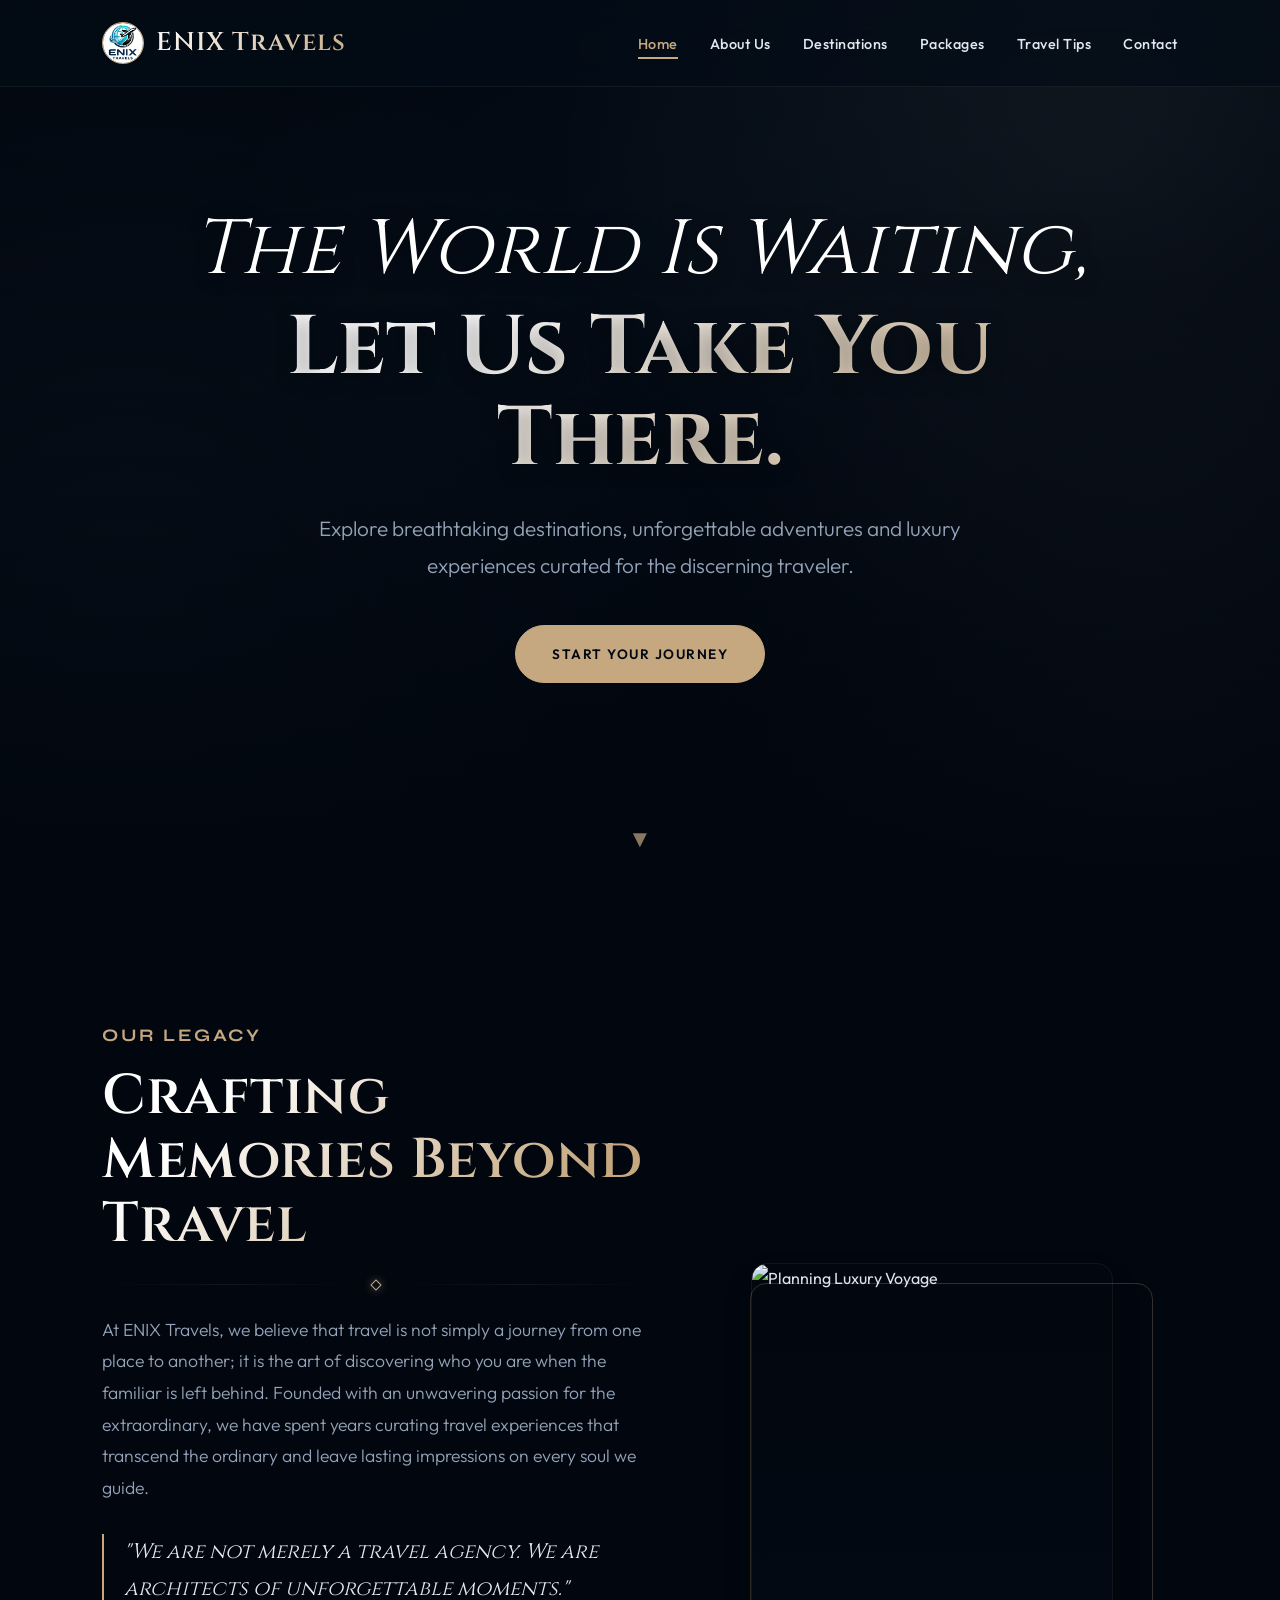
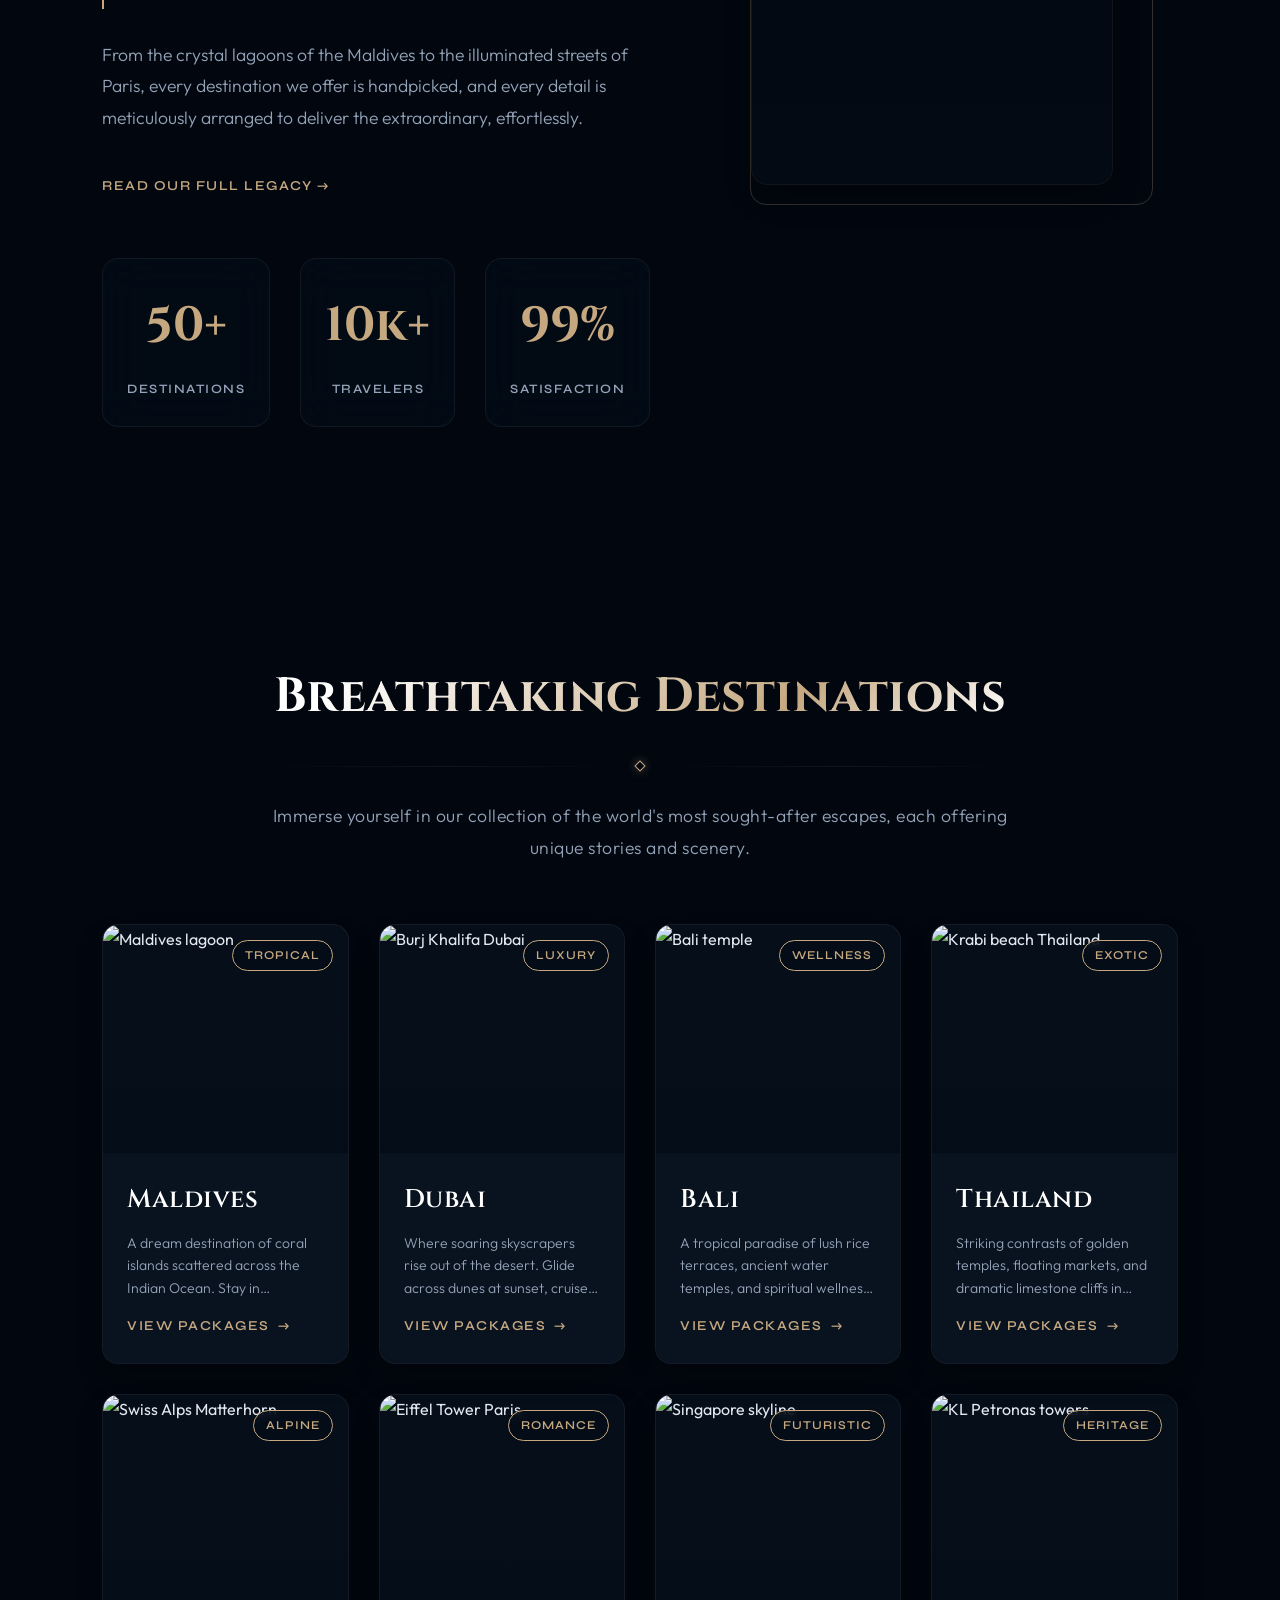
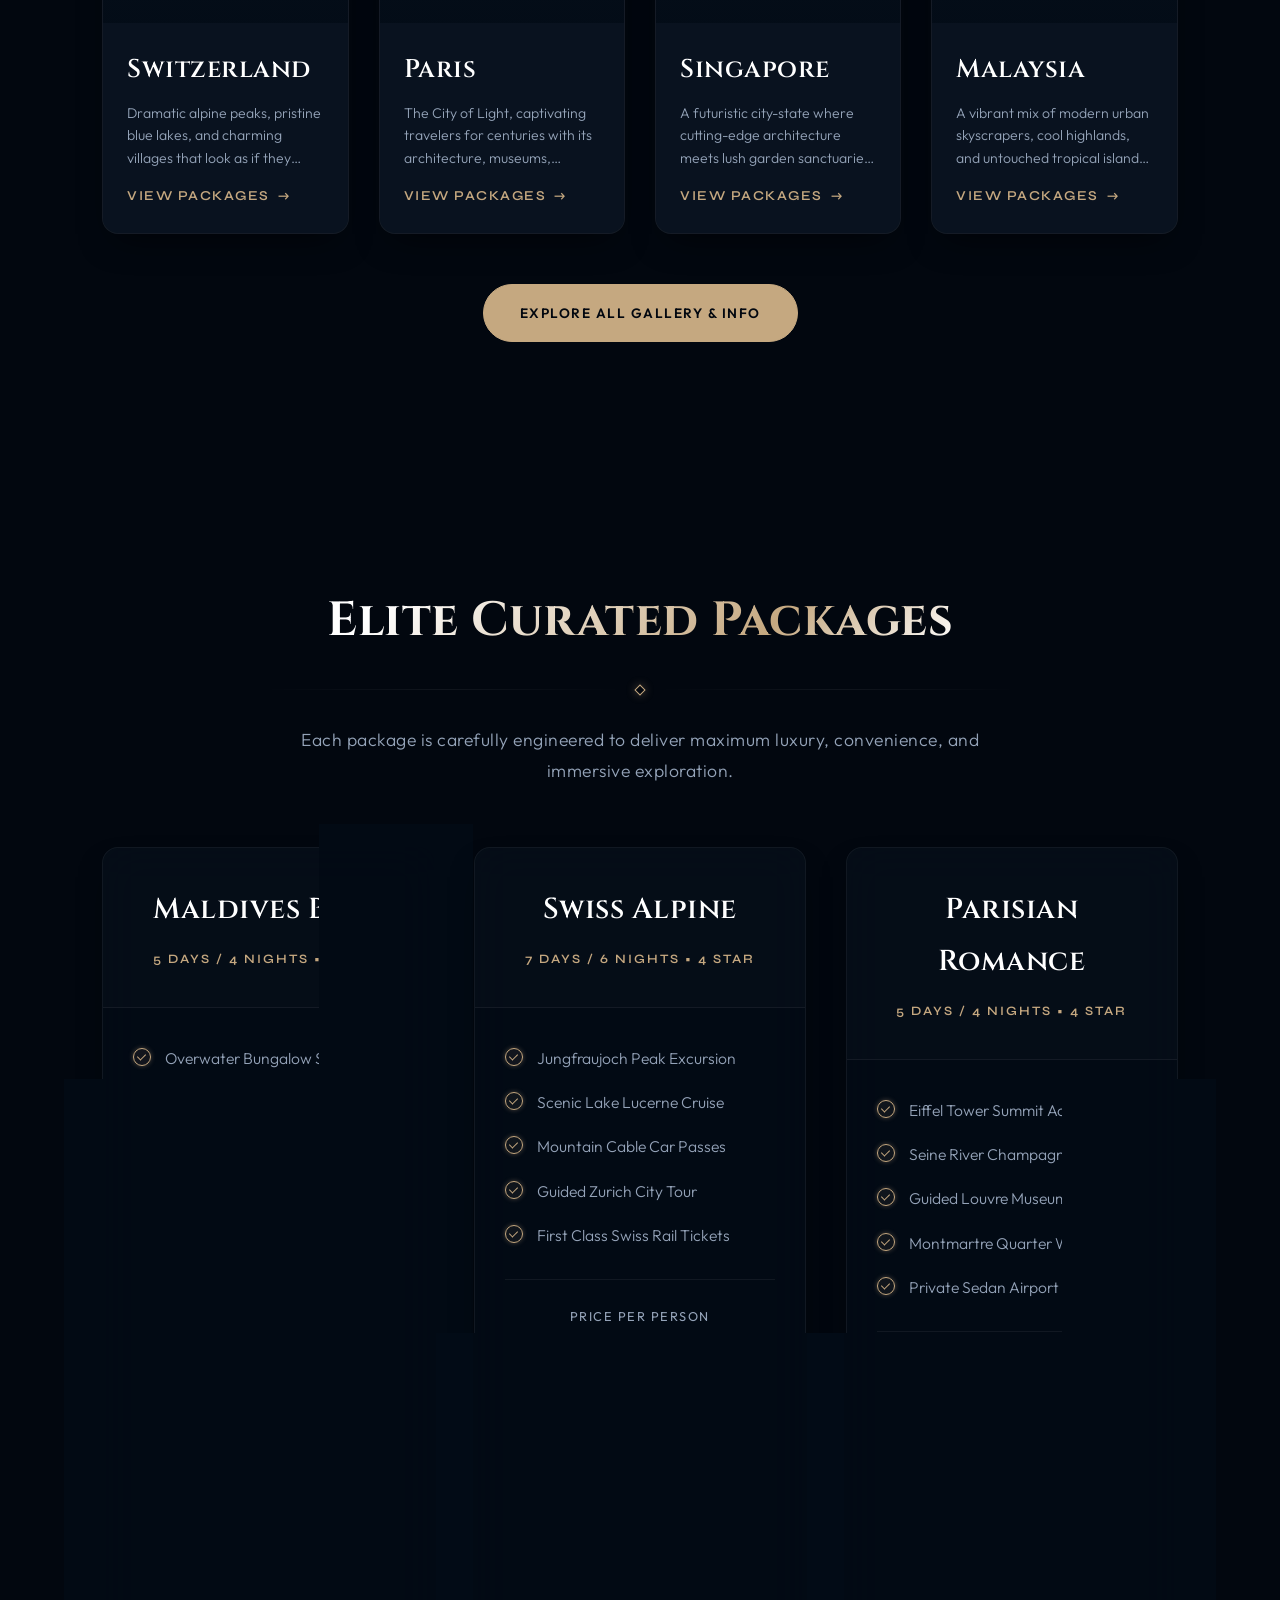
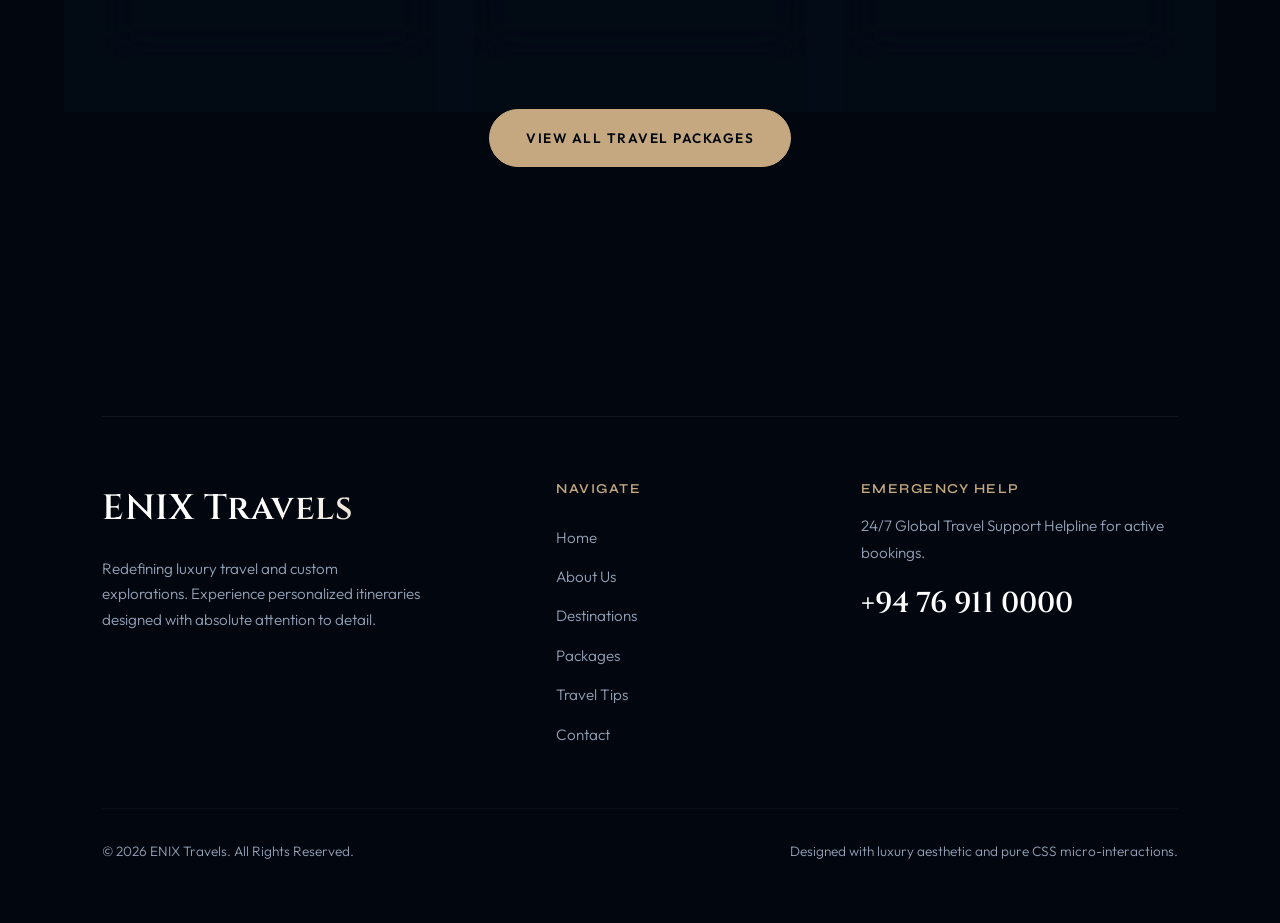
==== commit f0bec4a2: "Site-wide high-fidelity Figma aesthetic sweep, including frosted glassmorphism cards, circular check" ====
--- a/index.html
+++ b/index.html
@@ -52,7 +52,7 @@
                 Explore breathtaking destinations, unforgettable adventures and luxury experiences curated for the discerning traveler.
             </p>
             <div class="animate-item hero-cta">
-                <a href="packages.html" class="glow-btn">Start Your Journey</a>
+                <a href="packages.html" class="glow-btn shimmer-btn">Start Your Journey</a>
             </div>
         </div>
         <a href="#about" class="scroll-indicator">
@@ -68,6 +68,7 @@
             <div class="about-text">
                 <h3>Our Legacy</h3>
                 <h2>Crafting Memories Beyond Travel</h2>
+                <div class="divider-gold" style="margin: 15px 0 25px 0; justify-content: flex-start;"><span style="background-color: var(--primary-light);"></span></div>
                 <p>
                     At ENIX Travels, we believe that travel is not simply a journey from one place to another; it is the art of discovering who you are when the familiar is left behind. Founded with an unwavering passion for the extraordinary, we have spent years curating travel experiences that transcend the ordinary and leave lasting impressions on every soul we guide.
                 </p>
@@ -105,11 +106,12 @@
     </section>
 
     <!-- ==========================================
-      4. DESTINATIONS GALLERY (CSS Grid)
+      4. BREATHTAKING DESTINATIONS SECTION
     ========================================== -->
     <section id="destinations" class="destinations">
         <div class="section-header">
             <h2>Breathtaking Destinations</h2>
+            <div class="divider-gold"><span></span></div>
             <p>Immerse yourself in our collection of the world's most sought-after escapes, each offering unique stories and scenery.</p>
         </div>
 
@@ -235,7 +237,7 @@
             </div>
         </div>
         <div style="text-align: center; margin-top: 50px;">
-            <a href="destinations.html" class="glow-btn">Explore All Gallery & Info</a>
+            <a href="destinations.html" class="glow-btn shimmer-btn">Explore All Gallery & Info</a>
         </div>
     </section>
 
@@ -245,6 +247,7 @@
     <section id="packages" class="packages">
         <div class="section-header">
             <h2>Elite Curated Packages</h2>
+            <div class="divider-gold"><span></span></div>
             <p>Each package is carefully engineered to deliver maximum luxury, convenience, and immersive exploration.</p>
         </div>
 
@@ -258,15 +261,15 @@
                 <div class="package-details">
                     <ul class="details-list">
                         <li>Overwater Bungalow Stay</li>
-                        <li>Private Sandbank Dinner</li>
-                        <li>Dolphin Watching & Sunset Cruise</li>
-                        <li>Couples Spa & Snorkeling</li>
+                        <li>Private Beachfront Dinner</li>
+                        <li>Dolphin Watching Cruise</li>
+                        <li>Couples Spa Treatment</li>
                         <li>All Premium Transfers Included</li>
                     </ul>
                     <div class="package-pricing">
                         <div class="price-label">Price Per Person</div>
                         <div class="price-amount">USD 2,050 <span>/ net</span></div>
-                        <a href="contact.html#book-mld-02" class="glow-btn package-btn">Reserve Package</a>
+                        <a href="contact.html#book-mld-02" class="glow-btn shimmer-btn package-btn">Reserve Package</a>
                     </div>
                 </div>
             </div>
@@ -288,7 +291,7 @@
                     <div class="package-pricing">
                         <div class="price-label">Price Per Person</div>
                         <div class="price-amount">USD 2,400 <span>/ net</span></div>
-                        <a href="contact.html#book-swz-01" class="glow-btn package-btn">Reserve Package</a>
+                        <a href="contact.html#book-swz-01" class="glow-btn shimmer-btn package-btn">Reserve Package</a>
                     </div>
                 </div>
             </div>
@@ -301,22 +304,22 @@
                 </div>
                 <div class="package-details">
                     <ul class="details-list">
-                        <li>Eiffel Tower VIP Access</li>
-                        <li>Sunset Seine River Cruise</li>
-                        <li>Private Louvre Museum Tour</li>
-                        <li>Montmartre Walking & Dining</li>
-                        <li>Luxury Airport Chauffeur</li>
+                        <li>Eiffel Tower Summit Access</li>
+                        <li>Seine River Champagne Cruise</li>
+                        <li>Guided Louvre Museum Tour</li>
+                        <li>Montmartre Quarter Walk</li>
+                        <li>Private Sedan Airport Transfers</li>
                     </ul>
                     <div class="package-pricing">
                         <div class="price-label">Price Per Person</div>
                         <div class="price-amount">USD 1,800 <span>/ net</span></div>
-                        <a href="contact.html#book-par-01" class="glow-btn package-btn">Reserve Package</a>
+                        <a href="contact.html#book-par-01" class="glow-btn shimmer-btn package-btn">Reserve Package</a>
                     </div>
                 </div>
             </div>
         </div>
         <div style="text-align: center; margin-top: 50px;">
-            <a href="packages.html" class="glow-btn">View All Travel Packages</a>
+            <a href="packages.html" class="glow-btn shimmer-btn">View All Travel Packages</a>
         </div>
     </section>
 
@@ -324,76 +327,6 @@
       6. CONTACT & FOOTER SECTION
     ========================================== -->
     <section id="contact" class="contact-wrapper">
-        <div class="contact-grid">
-            <div class="contact-info">
-                <h2>Begin Your Narrative</h2>
-                <p>Contact our luxury travel concierges to tailor-make an itinerary matching your exact aspirations.</p>
-                
-                <div class="info-cards">
-                    <!-- Phone -->
-                    <div class="info-card">
-                        <div class="info-icon">📞</div>
-                        <div class="info-details">
-                            <h4>Direct Hotline</h4>
-                            <p>+94 70 788 9923</p>
-                        </div>
-                    </div>
-                    <!-- Email -->
-                    <div class="info-card">
-                        <div class="info-icon">📧</div>
-                        <div class="info-details">
-                            <h4>Corporate Email</h4>
-                            <p>enixtravels2@gmail.com</p>
-                        </div>
-                    </div>
-                    <!-- Address -->
-                    <div class="info-card">
-                        <div class="info-icon">📍</div>
-                        <div class="info-details">
-                            <h4>Colombo Office</h4>
-                            <p>Colombo 03, Jaya Road</p>
-                        </div>
-                    </div>
-                </div>
-
-                <div class="social-platforms">
-                    <a href="#" class="social-btn" aria-label="Facebook">FB</a>
-                    <a href="#" class="social-btn" aria-label="Instagram">IG</a>
-                    <a href="#" class="social-btn" aria-label="WhatsApp">WA</a>
-                    <a href="#" class="social-btn" aria-label="Twitter">TW</a>
-                    <a href="#" class="social-btn" aria-label="YouTube">YT</a>
-                </div>
-            </div>
-
-            <!-- Glassmorphism Form -->
-            <div class="contact-form-panel glass-panel">
-                <h3>Inquire Online</h3>
-                <p>Fill out the fields below, and a destination specialist will contact you within 24 hours.</p>
-                <form action="contact.html" method="GET">
-                    <div class="form-group-row">
-                        <div class="form-group">
-                            <input type="text" name="fullname" class="form-input" placeholder="Your Name" required>
-                        </div>
-                        <div class="form-group">
-                            <input type="email" name="email" class="form-input" placeholder="Email Address" required>
-                        </div>
-                    </div>
-                    <div class="form-group-row">
-                        <div class="form-group">
-                            <input type="tel" name="contact" class="form-input" placeholder="Phone Number">
-                        </div>
-                        <div class="form-group">
-                            <input type="text" name="destination" class="form-input" placeholder="Desired Destination" required>
-                        </div>
-                    </div>
-                    <div class="form-group">
-                        <textarea name="activities" class="form-input" placeholder="Describe your dream vacation (dates, preferences, traveler count)..." required></textarea>
-                    </div>
-                    <button type="submit" class="glow-btn form-submit-btn">Send Inquiry</button>
-                </form>
-            </div>
-        </div>
-
         <!-- Footer Column Areas -->
         <footer class="footer-bottom">
             <div class="footer-brand">
--- a/style.css
+++ b/style.css
@@ -1,41 +1,51 @@
 /*
  ==========================================
    ENIX TRAVELS - PREMIUM STYLE SHEET
-   Techniques: CSS Grid, Flexbox, Glassmorphism, Checkbox Hack
-   Theme: Luxury Navy & Sand Gold
+   Aesthetics: High-Fidelity Figma Prototype, Glassmorphism, 
+               Metallic Gold Gradients, Shimmer Effects, Aurora Glows
  ==========================================
 */
 
 /* --- Google Fonts --- */
-@import url('https://fonts.googleapis.com/css2?family=Cormorant+Garamond:ital,wght@0,300;0,400;0,500;0,600;0,700;1,400&family=Plus+Jakarta+Sans:wght@300;400;500;600;700;800&display=swap');
+@import url('https://fonts.googleapis.com/css2?family=Cinzel:wght@400;500;600;700&family=Outfit:wght@200;300;400;500;600;700&family=Syne:wght@400;500;600;700;800&display=swap');
 
 /* --- Design Tokens & Variables --- */
 :root {
   /* Colors */
-  --primary: #050e1a;          /* Deep rich navy base */
-  --primary-light: #0d1b2a;    /* Secondary navy for cards */
+  --primary: #030c17;          /* Primary deep navy base */
+  --primary-light: rgba(13, 27, 42, 0.4);    /* Transparent glassmorphic card fill */
   --accent: #c5a880;           /* Champagne / Sand Gold */
   --accent-glow: rgba(197, 168, 128, 0.4);
   --accent-hover: #e0cca7;     /* Lighter Sand Gold */
   --bg-dark: #02070f;          /* Almost black */
+  
+  /* Ocean Breeze Color Palette (customized background blends) */
+  --ocean-light: #DFF7FF;      /* Light pastel sky blue */
+  --ocean-medium: #7FCDFF;     /* Vibrant sky blue */
+  --ocean-deep: #4DA8FF;       /* Medium blue accent */
+  --ocean-glow-1: rgba(223, 247, 255, 0.08);
+  --ocean-glow-2: rgba(127, 205, 255, 0.06);
+  --ocean-glow-3: rgba(77, 168, 255, 0.04);
+  
   --text-white: #ffffff;       /* Pure white headings */
   --text-slate: #94a3b8;       /* Legible slate body */
   --text-light: #e2e8f0;       /* High contrast body text */
-  --border-light: rgba(255, 255, 255, 0.08); /* Semi-transparent border */
-  
-  /* Fonts */
-  --font-serif: 'Cormorant Garamond', serif;
-  --font-sans: 'Plus Jakarta Sans', sans-serif;
+  --border-light: rgba(255, 255, 255, 0.06); /* Ultra-thin border */
+  
+  /* Professional Designer Fonts */
+  --font-serif: 'Cinzel', serif;
+  --font-display: 'Syne', sans-serif;
+  --font-sans: 'Outfit', sans-serif;
   
   /* Animation / Transitions */
-  --transition-smooth: all 0.45s cubic-bezier(0.16, 1, 0.3, 1); /* Premium ease-out curve */
+  --transition-smooth: all 0.5s cubic-bezier(0.16, 1, 0.3, 1); /* Premium ease-out curve */
   --transition-fast: all 0.25s ease;
   
   /* Shadow & Blur */
-  --card-shadow: 0 10px 30px -10px rgba(0, 0, 0, 0.5);
-  --card-shadow-hover: 0 20px 40px -10px rgba(197, 168, 128, 0.15);
-  --glass-bg: rgba(5, 14, 26, 0.7);
-  --glass-blur: blur(15px);
+  --card-shadow: 0 15px 35px -15px rgba(0, 0, 0, 0.7);
+  --card-shadow-hover: 0 25px 50px -12px rgba(197, 168, 128, 0.15), 0 0 25px rgba(127, 205, 255, 0.06);
+  --glass-bg: rgba(3, 12, 23, 0.7);
+  --glass-blur: blur(20px);
 }
 
 /* --- Reset & Core Setup --- */
@@ -53,9 +63,17 @@
 body {
   font-family: var(--font-sans);
   background-color: var(--bg-dark);
+  /* Aurora Ambient Gradient Glows mixing Ocean Breeze palette in background */
+  background-image: 
+    radial-gradient(circle at 85% 15%, var(--ocean-glow-1) 0%, transparent 40%),
+    radial-gradient(circle at 10% 65%, var(--ocean-glow-2) 0%, transparent 45%),
+    radial-gradient(circle at 50% 35%, var(--ocean-glow-3) 0%, transparent 50%),
+    radial-gradient(circle at 90% 85%, var(--ocean-glow-1) 0%, transparent 35%);
+  background-attachment: fixed; /* Keeps glow gradients fixed in screen coords during scroll */
   color: var(--text-light);
-  line-height: 1.6;
+  line-height: 1.8;
   overflow-x: hidden;
+  -webkit-font-smoothing: antialiased;
 }
 
 h1, h2, h3, h4, h5, h6 {
@@ -100,31 +118,79 @@
 /* --- Common UI Utilities --- */
 .section-header {
   text-align: center;
-  max-width: 700px;
+  max-width: 750px;
   margin: 0 auto 60px auto;
 }
 
 .section-header h2 {
   font-size: 3rem;
-  line-height: 1.2;
+  line-height: 1.25;
   margin-bottom: 15px;
   position: relative;
   display: inline-block;
-}
-
-.section-header h2::after {
+  font-weight: 700;
+  background: linear-gradient(135deg, #ffffff 10%, var(--accent) 70%, #ffffff 100%);
+  -webkit-background-clip: text;
+  -webkit-text-fill-color: transparent;
+}
+
+/* Luxury Divider under Headings */
+.divider-gold {
+  display: flex;
+  align-items: center;
+  justify-content: center;
+  margin: 20px 0 30px 0;
+}
+.divider-gold::before, .divider-gold::after {
   content: '';
-  display: block;
-  width: 50px;
-  height: 2px;
-  background-color: var(--accent);
-  margin: 15px auto 0 auto;
+  flex: 1;
+  height: 1px;
+  background: linear-gradient(90deg, transparent, var(--border-light) 50%, transparent);
+}
+.divider-gold::before {
+  margin-right: 15px;
+}
+.divider-gold::after {
+  margin-left: 15px;
+}
+.divider-gold span {
+  display: inline-block;
+  width: 8px;
+  height: 8px;
+  transform: rotate(45deg);
+  border: 1.5px solid var(--accent);
+  background-color: var(--bg-dark);
+  box-shadow: 0 0 10px var(--accent-glow);
 }
 
 .section-header p {
   font-size: 1.1rem;
   color: var(--text-slate);
   font-weight: 300;
+  letter-spacing: 0.5px;
+}
+
+/* Shimmer Reflection sweep on buttons */
+.shimmer-btn {
+  position: relative;
+  overflow: hidden;
+}
+.shimmer-btn::after {
+  content: '';
+  position: absolute;
+  top: 0;
+  left: -50%;
+  width: 30%;
+  height: 100%;
+  background: linear-gradient(to right, rgba(255,255,255,0) 0%, rgba(255,255,255,0.4) 50%, rgba(255,255,255,0) 100%);
+  transform: skewX(-30deg);
+  transition: 0.75s cubic-bezier(0.16, 1, 0.3, 1);
+  opacity: 0;
+}
+.shimmer-btn:hover::after {
+  left: 150%;
+  opacity: 1;
+  transition: 0.75s cubic-bezier(0.16, 1, 0.3, 1);
 }
 
 .glow-btn {
@@ -137,7 +203,7 @@
   font-size: 0.85rem;
   letter-spacing: 1.5px;
   padding: 16px 36px;
-  border-radius: 4px;
+  border-radius: 30px; /* Rounded pill style from Figma */
   border: 1px solid var(--accent);
   box-shadow: 0 0 0 0 rgba(197, 168, 128, 0.4);
   transition: var(--transition-smooth);
@@ -157,7 +223,7 @@
   backdrop-filter: var(--glass-blur);
   -webkit-backdrop-filter: var(--glass-blur);
   border: 1px solid var(--border-light);
-  border-radius: 12px;
+  border-radius: 16px; /* Smooth rounded corner */
 }
 
 /* --- Sticky Glassmorphism Header --- */
@@ -171,7 +237,7 @@
   backdrop-filter: var(--glass-blur);
   -webkit-backdrop-filter: var(--glass-blur);
   border-bottom: 1px solid var(--border-light);
-  padding: 18px 5%;
+  padding: 20px 8%;
   display: flex;
   justify-content: space-between;
   align-items: center;
@@ -185,14 +251,15 @@
 }
 
 .logo-section img {
-  width: 40px;
-  height: 40px;
+  width: 42px;
+  height: 42px;
   border-radius: 50%;
   border: 1.5px solid var(--accent);
   object-fit: cover;
 }
 
 .logo-section h2 {
+  font-family: var(--font-serif);
   font-size: 1.6rem;
   letter-spacing: 1px;
   background: linear-gradient(135deg, #ffffff 0%, var(--accent) 100%);
@@ -222,7 +289,7 @@
   bottom: 0;
   left: 0;
   width: 0;
-  height: 1.5px;
+  height: 2px;
   background-color: var(--accent);
   transition: var(--transition-smooth);
 }
@@ -250,7 +317,7 @@
 .hero {
   height: 100vh;
   width: 100%;
-  background: linear-gradient(180deg, rgba(5,14,26,0.3) 0%, rgba(2,7,15,0.95) 100%), 
+  background: linear-gradient(180deg, rgba(3,12,23,0.1) 0%, rgba(2,7,15,0.98) 100%), 
               url('https://images.unsplash.com/photo-1507525428034-b723cf961d3e?auto=format&fit=crop&w=1920&q=80') no-repeat center center/cover;
   display: flex;
   align-items: center;
@@ -261,12 +328,12 @@
 }
 
 .hero-content {
-  max-width: 900px;
+  max-width: 950px;
   z-index: 10;
 }
 
 .hero h1 {
-  font-size: 4.5rem;
+  font-size: 4.8rem;
   line-height: 1.1;
   margin-bottom: 24px;
   font-style: italic;
@@ -280,7 +347,7 @@
   display: block;
   font-style: normal;
   font-weight: 700;
-  font-size: 5rem;
+  font-size: 5.2rem;
   background: linear-gradient(135deg, #ffffff 30%, var(--accent) 100%);
   -webkit-background-clip: text;
   -webkit-text-fill-color: transparent;
@@ -297,7 +364,7 @@
 
 /* --- Sub-page Hero Section --- */
 .sub-hero {
-  height: 60vh;
+  height: 50vh;
   width: 100%;
   display: flex;
   align-items: center;
@@ -317,7 +384,7 @@
   left: 0;
   width: 100%;
   height: 100%;
-  background: linear-gradient(180deg, rgba(5,14,26,0.5) 0%, rgba(2,7,15,1) 100%);
+  background: linear-gradient(180deg, rgba(3,12,23,0.3) 0%, rgba(2,7,15,1) 100%);
   z-index: 1;
 }
 
@@ -342,11 +409,15 @@
 }
 
 .sub-hero h1 {
+  font-family: var(--font-serif);
   font-size: 4rem;
   margin-bottom: 16px;
   z-index: 10;
   font-weight: 700;
   text-shadow: 0 4px 15px rgba(0, 0, 0, 0.4);
+  background: linear-gradient(135deg, #ffffff 30%, var(--accent) 100%);
+  -webkit-background-clip: text;
+  -webkit-text-fill-color: transparent;
 }
 
 .sub-hero p {
@@ -362,7 +433,7 @@
 .animate-item {
   opacity: 0;
   transform: translateY(30px);
-  animation: fadeInUp 1s cubic-bezier(0.16, 1, 0.3, 1) forwards;
+  animation: fadeInUp 1.2s cubic-bezier(0.16, 1, 0.3, 1) forwards;
 }
 
 .hero-title {
@@ -412,7 +483,7 @@
 /* --- About Us Page Layouts --- */
 .about {
   padding: 120px 8%;
-  background-color: var(--bg-dark);
+  background-color: transparent;
   position: relative;
 }
 
@@ -424,18 +495,22 @@
 }
 
 .about-text h3 {
-  font-size: 1.5rem;
+  font-family: var(--font-display);
+  font-size: 1.1rem;
   color: var(--accent);
   text-transform: uppercase;
-  letter-spacing: 2px;
+  letter-spacing: 2.5px;
   margin-bottom: 12px;
-  font-family: var(--font-sans);
+  font-weight: 700;
 }
 
 .about-text h2 {
   font-size: 3.5rem;
   line-height: 1.15;
   margin-bottom: 24px;
+  background: linear-gradient(135deg, #ffffff 20%, var(--accent) 80%);
+  -webkit-background-clip: text;
+  -webkit-text-fill-color: transparent;
 }
 
 .about-text p {
@@ -447,7 +522,7 @@
 }
 
 .about-highlight {
-  font-size: 1.25rem;
+  font-size: 1.3rem;
   color: var(--text-light);
   border-left: 2px solid var(--accent);
   padding-left: 20px;
@@ -467,12 +542,23 @@
   flex: 1;
   padding: 24px;
   text-align: center;
-  border-radius: 8px;
+  background: var(--glass-bg);
+  backdrop-filter: var(--glass-blur);
+  -webkit-backdrop-filter: var(--glass-blur);
+  border: 1px solid var(--border-light);
+  border-radius: 16px;
+  transition: var(--transition-smooth);
+}
+
+.stat-item:hover {
+  transform: translateY(-5px);
+  border-color: var(--accent);
+  box-shadow: var(--card-shadow-hover);
 }
 
 .stat-number {
   font-family: var(--font-serif);
-  font-size: 2.8rem;
+  font-size: 3rem;
   color: var(--accent);
   font-weight: 700;
   display: block;
@@ -480,10 +566,12 @@
 }
 
 .stat-label {
-  font-size: 0.85rem;
+  font-family: var(--font-display);
+  font-size: 0.8rem;
   text-transform: uppercase;
-  letter-spacing: 1px;
-  color: var(--text-slate);
+  letter-spacing: 1.5px;
+  color: var(--text-slate);
+  font-weight: 600;
 }
 
 /* Visual Collage side */
@@ -496,14 +584,15 @@
 .image-wrapper {
   position: relative;
   width: 90%;
-  border-radius: 12px;
+  border-radius: 16px;
   overflow: hidden;
   box-shadow: var(--card-shadow);
+  border: 1px solid var(--border-light);
 }
 
 .image-wrapper img {
   width: 100%;
-  height: 500px;
+  height: 520px;
   object-fit: cover;
   transition: var(--transition-smooth);
 }
@@ -515,7 +604,7 @@
   left: 0;
   width: 100%;
   height: 100%;
-  background: linear-gradient(360deg, rgba(5,14,26,0.6) 0%, rgba(5,14,26,0) 100%);
+  background: linear-gradient(360deg, rgba(3,12,23,0.6) 0%, rgba(3,12,23,0) 100%);
   z-index: 1;
   pointer-events: none;
 }
@@ -528,12 +617,12 @@
   position: absolute;
   width: 100%;
   height: 100%;
-  border: 1px solid var(--accent);
-  border-radius: 12px;
+  border: 1.5px solid var(--accent);
+  border-radius: 16px;
   top: 20px;
   left: 20px;
   z-index: -1;
-  opacity: 0.3;
+  opacity: 0.25;
   transition: var(--transition-smooth);
 }
 
@@ -545,7 +634,7 @@
 /* Why Choose Grid */
 .why-choose {
   padding: 120px 8%;
-  background-color: var(--primary);
+  background-color: transparent;
 }
 
 .why-grid {
@@ -556,23 +645,26 @@
 }
 
 .why-box {
-  padding: 40px;
-  border-radius: 12px;
+  padding: 44px;
+  border-radius: 16px;
   border: 1px solid var(--border-light);
   background-color: var(--primary-light);
+  backdrop-filter: var(--glass-blur);
+  -webkit-backdrop-filter: var(--glass-blur);
   transition: var(--transition-smooth);
 }
 
 .why-box:hover {
-  transform: translateY(-5px);
-  border-color: rgba(197, 168, 128, 0.4);
+  transform: translateY(-8px);
+  border-color: var(--accent);
   box-shadow: var(--card-shadow-hover);
 }
 
 .why-box h3 {
+  font-family: var(--font-serif);
   font-size: 1.6rem;
   color: var(--text-white);
-  margin-bottom: 12px;
+  margin-bottom: 15px;
   display: flex;
   align-items: center;
   gap: 12px;
@@ -580,15 +672,15 @@
 
 .why-box p {
   color: var(--text-slate);
-  font-size: 0.95rem;
+  font-size: 0.98rem;
   font-weight: 300;
-  line-height: 1.6;
+  line-height: 1.7;
 }
 
 /* History / Values section */
 .agency-profile {
   padding: 120px 8%;
-  background-color: var(--bg-dark);
+  background-color: transparent;
 }
 
 .profile-block {
@@ -596,10 +688,14 @@
 }
 
 .profile-block h3 {
+  font-family: var(--font-serif);
   font-size: 2.2rem;
   margin-bottom: 30px;
   border-bottom: 1px solid var(--border-light);
   padding-bottom: 15px;
+  background: linear-gradient(135deg, #ffffff 40%, var(--accent) 100%);
+  -webkit-background-clip: text;
+  -webkit-text-fill-color: transparent;
 }
 
 .vision-mission-grid {
@@ -610,14 +706,23 @@
 }
 
 .vm-box {
-  padding: 40px;
-  border-radius: 12px;
+  padding: 44px;
+  border-radius: 16px;
   border: 1px solid var(--border-light);
   background-color: var(--primary-light);
+  backdrop-filter: var(--glass-blur);
+  -webkit-backdrop-filter: var(--glass-blur);
+  transition: var(--transition-smooth);
+}
+
+.vm-box:hover {
+  border-color: var(--accent);
+  box-shadow: var(--card-shadow-hover);
 }
 
 .vm-box h3 {
-  font-size: 2rem;
+  font-family: var(--font-serif);
+  font-size: 2.2rem;
   margin-bottom: 8px;
   color: var(--accent);
 }
@@ -643,24 +748,28 @@
 }
 
 .value-item {
-  padding: 30px 24px;
+  padding: 36px 28px;
   text-align: center;
-  border-radius: 8px;
-  border: 1px solid var(--border-light);
-  background-color: rgba(255,255,255,0.01);
-  transition: var(--transition-fast);
+  border-radius: 16px;
+  border: 1px solid var(--border-light);
+  background-color: var(--primary-light);
+  backdrop-filter: var(--glass-blur);
+  -webkit-backdrop-filter: var(--glass-blur);
+  transition: var(--transition-smooth);
 }
 
 .value-item:hover {
+  transform: translateY(-5px);
   border-color: var(--accent);
-  background-color: rgba(197, 168, 128, 0.02);
+  box-shadow: var(--card-shadow-hover);
 }
 
 .value-item h4 {
-  font-family: var(--font-sans);
+  font-family: var(--font-display);
   font-size: 1.25rem;
   color: var(--accent);
   margin-bottom: 12px;
+  letter-spacing: 1px;
 }
 
 .value-item p {
@@ -677,26 +786,29 @@
 }
 
 .team-card {
-  padding: 30px;
-  border-radius: 10px;
+  padding: 36px 30px;
+  border-radius: 16px;
   border: 1px solid var(--border-light);
   background-color: var(--primary-light);
+  backdrop-filter: var(--glass-blur);
+  -webkit-backdrop-filter: var(--glass-blur);
   text-align: center;
   transition: var(--transition-smooth);
 }
 
 .team-card:hover {
-  transform: translateY(-5px);
-  border-color: rgba(197, 168, 128, 0.3);
+  transform: translateY(-8px);
+  border-color: var(--accent);
+  box-shadow: var(--card-shadow-hover);
 }
 
 .team-card h4 {
-  font-family: var(--font-sans);
-  font-size: 1.15rem;
+  font-family: var(--font-display);
+  font-size: 1.2rem;
   color: var(--accent);
   margin-bottom: 15px;
   text-transform: uppercase;
-  letter-spacing: 1px;
+  letter-spacing: 1.5px;
 }
 
 .team-card p {
@@ -743,7 +855,7 @@
 /* Services section in About page */
 .services {
   padding: 120px 8%;
-  background-color: var(--primary);
+  background-color: transparent;
 }
 
 .services-grid {
@@ -754,37 +866,41 @@
 }
 
 .service-card {
-  padding: 30px;
-  border-radius: 10px;
+  padding: 36px 30px;
+  border-radius: 16px;
   border: 1px solid var(--border-light);
   background-color: var(--primary-light);
+  backdrop-filter: var(--glass-blur);
+  -webkit-backdrop-filter: var(--glass-blur);
   transition: var(--transition-smooth);
 }
 
 .service-card:hover {
-  transform: translateY(-5px);
+  transform: translateY(-8px);
   border-color: var(--accent);
+  box-shadow: var(--card-shadow-hover);
 }
 
 .service-card h3 {
-  font-size: 1.4rem;
+  font-family: var(--font-serif);
+  font-size: 1.5rem;
   color: var(--text-white);
   margin-bottom: 12px;
 }
 
 .service-card p {
+  font-family: var(--font-display);
   color: var(--accent);
   font-size: 0.85rem;
   text-transform: uppercase;
-  letter-spacing: 1px;
+  letter-spacing: 1.5px;
   font-weight: 600;
 }
 
 /* --- Destinations Page Layouts --- */
 .destinations {
   padding: 120px 8%;
-  background-color: var(--primary);
-  background-image: radial-gradient(circle at 10% 20%, rgba(13, 27, 42, 0.2) 0%, transparent 40%);
+  background-color: transparent;
 }
 
 .destinations-grid {
@@ -796,12 +912,12 @@
 .destination-card {
   position: relative;
   background-color: var(--primary-light);
-  border-radius: 12px;
+  border-radius: 16px;
   overflow: hidden;
   box-shadow: var(--card-shadow);
   border: 1px solid var(--border-light);
   transition: var(--transition-smooth);
-  height: 420px;
+  height: 440px;
   display: flex;
   flex-direction: column;
 }
@@ -827,7 +943,7 @@
   left: 0;
   width: 100%;
   height: 100%;
-  background: linear-gradient(to bottom, rgba(5,14,26,0) 40%, rgba(5,14,26,0.85) 100%);
+  background: linear-gradient(to bottom, rgba(3,12,23,0) 40%, rgba(3,12,23,0.85) 100%);
   z-index: 1;
   transition: var(--transition-smooth);
 }
@@ -839,14 +955,14 @@
 .destination-card:hover {
   transform: translateY(-10px);
   box-shadow: var(--card-shadow-hover);
-  border-color: rgba(197, 168, 128, 0.3);
+  border-color: var(--accent);
 }
 
 .dest-badge {
   position: absolute;
   top: 15px;
   right: 15px;
-  background-color: rgba(5, 14, 26, 0.7);
+  background-color: rgba(3, 12, 23, 0.75);
   backdrop-filter: blur(5px);
   -webkit-backdrop-filter: blur(5px);
   border: 1.5px solid var(--accent);
@@ -858,6 +974,7 @@
   border-radius: 20px;
   z-index: 2;
   font-weight: 600;
+  font-family: var(--font-display);
 }
 
 .dest-content {
@@ -885,7 +1002,7 @@
   color: var(--text-slate);
   font-size: 0.88rem;
   font-weight: 300;
-  line-height: 1.5;
+  line-height: 1.6;
   display: -webkit-box;
   -webkit-line-clamp: 3;
   -webkit-box-orient: vertical;
@@ -902,7 +1019,8 @@
   color: var(--accent);
   font-weight: 600;
   text-transform: uppercase;
-  letter-spacing: 1px;
+  letter-spacing: 1.5px;
+  font-family: var(--font-display);
 }
 
 .dest-link span {
@@ -911,12 +1029,270 @@
 
 .destination-card:hover .dest-link span {
   transform: translateX(5px);
+}
+
+/* --- Interactive Pure CSS Photo Gallery Section --- */
+.gallery-filter-container {
+  margin-top: 40px;
+  display: flex;
+  flex-direction: column;
+  align-items: center;
+  gap: 40px;
+}
+
+/* Hide radio buttons */
+input[name="gallery-filter"] {
+  display: none;
+}
+
+/* Filter Tab Pills */
+.filter-tabs {
+  display: flex;
+  flex-wrap: wrap;
+  justify-content: center;
+  gap: 12px;
+  background: rgba(255, 255, 255, 0.02);
+  border: 1px solid var(--border-light);
+  padding: 8px;
+  border-radius: 40px;
+  backdrop-filter: var(--glass-blur);
+  -webkit-backdrop-filter: var(--glass-blur);
+}
+
+.filter-tab {
+  cursor: pointer;
+  font-family: var(--font-display);
+  font-size: 0.8rem;
+  font-weight: 600;
+  text-transform: uppercase;
+  letter-spacing: 1.5px;
+  padding: 10px 24px;
+  border-radius: 30px;
+  border: 1px solid transparent;
+  color: var(--text-slate);
+  transition: var(--transition-fast);
+}
+
+.filter-tab:hover {
+  color: var(--text-white);
+}
+
+/* Radio check logic to highlight tabs */
+#filter-all:checked ~ .filter-tabs label[for="filter-all"],
+#filter-maldives:checked ~ .filter-tabs label[for="filter-maldives"],
+#filter-dubai:checked ~ .filter-tabs label[for="filter-dubai"],
+#filter-bali:checked ~ .filter-tabs label[for="filter-bali"],
+#filter-thailand:checked ~ .filter-tabs label[for="filter-thailand"],
+#filter-switzerland:checked ~ .filter-tabs label[for="filter-switzerland"],
+#filter-paris:checked ~ .filter-tabs label[for="filter-paris"],
+#filter-singapore:checked ~ .filter-tabs label[for="filter-singapore"],
+#filter-malaysia:checked ~ .filter-tabs label[for="filter-malaysia"] {
+  background-color: var(--accent);
+  color: var(--bg-dark);
+  border-color: var(--accent);
+  box-shadow: 0 4px 15px -3px var(--accent-glow);
+}
+
+/* Photo Grid */
+.photo-grid {
+  display: grid;
+  grid-template-columns: repeat(4, 1fr);
+  gap: 20px;
+  width: 100%;
+  transition: var(--transition-smooth);
+}
+
+.photo-item {
+  position: relative;
+  border-radius: 16px;
+  overflow: hidden;
+  height: 250px;
+  border: 1px solid var(--border-light);
+  box-shadow: var(--card-shadow);
+  transition: var(--transition-smooth);
+  cursor: zoom-in;
+}
+
+.photo-item img {
+  width: 100%;
+  height: 100%;
+  object-fit: cover;
+  transition: transform 0.6s cubic-bezier(0.16, 1, 0.3, 1);
+}
+
+.photo-overlay {
+  position: absolute;
+  bottom: 0;
+  left: 0;
+  width: 100%;
+  padding: 24px;
+  background: linear-gradient(to top, rgba(3,12,23,0.9) 0%, rgba(3,12,23,0) 100%);
+  opacity: 0;
+  transform: translateY(10px);
+  transition: var(--transition-smooth);
+  display: flex;
+  justify-content: space-between;
+  align-items: flex-end;
+  z-index: 5;
+}
+
+.photo-overlay h4 {
+  font-family: var(--font-serif);
+  font-size: 1.1rem;
+  color: var(--text-white);
+  margin-bottom: 2px;
+}
+
+.photo-overlay p {
+  font-family: var(--font-display);
+  font-size: 0.7rem;
+  color: var(--accent);
+  text-transform: uppercase;
+  letter-spacing: 1.5px;
+  font-weight: 600;
+}
+
+.photo-item:hover {
+  transform: translateY(-8px);
+  border-color: var(--accent);
+  box-shadow: var(--card-shadow-hover);
+}
+
+.photo-item:hover img {
+  transform: scale(1.06);
+}
+
+.photo-item:hover .photo-overlay {
+  opacity: 1;
+  transform: translateY(0);
+}
+
+/* Hide non-selected filter items */
+#filter-maldives:checked ~ .photo-grid .photo-item:not(.item-maldives),
+#filter-dubai:checked ~ .photo-grid .photo-item:not(.item-dubai),
+#filter-bali:checked ~ .photo-grid .photo-item:not(.item-bali),
+#filter-thailand:checked ~ .photo-grid .photo-item:not(.item-thailand),
+#filter-switzerland:checked ~ .photo-grid .photo-item:not(.item-switzerland),
+#filter-paris:checked ~ .photo-grid .photo-item:not(.item-paris),
+#filter-singapore:checked ~ .photo-grid .photo-item:not(.item-singapore),
+#filter-malaysia:checked ~ .photo-grid .photo-item:not(.item-malaysia) {
+  display: none;
+}
+
+/* --- Pure CSS Lightbox Overlays --- */
+.lightbox {
+  display: none;
+  position: fixed;
+  top: 0;
+  left: 0;
+  width: 100vw;
+  height: 100vh;
+  background-color: rgba(3, 12, 23, 0.95);
+  backdrop-filter: blur(15px);
+  -webkit-backdrop-filter: blur(15px);
+  z-index: 2000;
+  justify-content: center;
+  align-items: center;
+  animation: fadeIn 0.4s ease-out;
+}
+
+.lightbox:target {
+  display: flex;
+}
+
+.lightbox-close-helper {
+  position: absolute;
+  top: 0;
+  left: 0;
+  width: 100%;
+  height: 100%;
+  cursor: zoom-out;
+  z-index: 2010;
+}
+
+.lightbox-content-box {
+  position: relative;
+  max-width: 90%;
+  max-height: 80%;
+  z-index: 2020;
+  display: flex;
+  flex-direction: column;
+  align-items: center;
+  animation: zoomInLight 0.4s cubic-bezier(0.16, 1, 0.3, 1);
+}
+
+.lightbox-content-box img {
+  border-radius: 12px;
+  border: 1px solid var(--border-light);
+  box-shadow: 0 25px 60px -10px rgba(0,0,0,0.8);
+  max-height: 70vh;
+  object-fit: contain;
+}
+
+.lightbox-title-box {
+  text-align: center;
+  margin-top: 15px;
+}
+
+.lightbox-title-box h3 {
+  font-family: var(--font-serif);
+  font-size: 1.8rem;
+  color: var(--text-white);
+}
+
+.lightbox-title-box p {
+  font-family: var(--font-display);
+  font-size: 0.8rem;
+  color: var(--accent);
+  text-transform: uppercase;
+  letter-spacing: 1.5px;
+  margin-top: 4px;
+}
+
+.btn-close-lightbox {
+  position: absolute;
+  top: -45px;
+  right: 0;
+  width: 36px;
+  height: 36px;
+  border-radius: 50%;
+  background-color: rgba(255,255,255,0.05);
+  border: 1px solid var(--border-light);
+  color: var(--text-light);
+  font-size: 1.2rem;
+  display: flex;
+  align-items: center;
+  justify-content: center;
+  cursor: pointer;
+  transition: var(--transition-fast);
+}
+
+.btn-close-lightbox:hover {
+  background-color: var(--accent);
+  color: var(--bg-dark);
+  border-color: var(--accent);
+}
+
+@keyframes zoomInLight {
+  from {
+    opacity: 0;
+    transform: scale(0.95) translateY(10px);
+  }
+  to {
+    opacity: 1;
+    transform: scale(1) translateY(0);
+  }
+}
+
+@keyframes fadeIn {
+  from { opacity: 0; }
+  to { opacity: 1; }
 }
 
 /* Tour Categories Grid */
 .categories-section {
   padding: 120px 8%;
-  background-color: var(--bg-dark);
+  background-color: transparent;
 }
 
 .category-grid {
@@ -927,19 +1303,23 @@
 }
 
 .category-box {
-  padding: 40px;
-  border-radius: 12px;
+  padding: 44px;
+  border-radius: 16px;
   border: 1px solid var(--border-light);
   background-color: var(--primary-light);
+  backdrop-filter: var(--glass-blur);
+  -webkit-backdrop-filter: var(--glass-blur);
   transition: var(--transition-smooth);
 }
 
 .category-box:hover {
+  transform: translateY(-8px);
   border-color: var(--accent);
   box-shadow: var(--card-shadow-hover);
 }
 
 .category-box h3 {
+  font-family: var(--font-serif);
   font-size: 1.6rem;
   margin-bottom: 15px;
 }
@@ -947,8 +1327,9 @@
 .category-desc {
   color: var(--text-slate);
   font-size: 0.95rem;
-  margin-bottom: 20px;
+  margin-bottom: 25px;
   font-weight: 300;
+  line-height: 1.6;
 }
 
 .category-box ul {
@@ -959,9 +1340,9 @@
 
 .category-box li a {
   display: inline-block;
-  padding: 6px 16px;
-  border-radius: 20px;
-  background-color: rgba(255, 255, 255, 0.03);
+  padding: 8px 20px;
+  border-radius: 30px;
+  background-color: rgba(255, 255, 255, 0.02);
   border: 1px solid var(--border-light);
   font-size: 0.85rem;
   color: var(--text-light);
@@ -976,19 +1357,22 @@
 /* Country Know before you go cards */
 .country-info-section {
   padding: 120px 8%;
-  background-color: var(--bg-dark);
+  background-color: transparent;
 }
 
 .country-info-card {
   padding: 48px;
-  border-radius: 12px;
+  border-radius: 16px;
   border: 1px solid var(--border-light);
   background-color: var(--primary-light);
+  backdrop-filter: var(--glass-blur);
+  -webkit-backdrop-filter: var(--glass-blur);
   margin-bottom: 40px;
   scroll-margin-top: 120px;
 }
 
 .country-info-card h3 {
+  font-family: var(--font-serif);
   font-size: 2.5rem;
   color: var(--accent);
   margin-bottom: 24px;
@@ -1004,7 +1388,7 @@
 
 .info-col h5 {
   font-family: var(--font-sans);
-  font-size: 0.9rem;
+  font-size: 0.95rem;
   text-transform: uppercase;
   letter-spacing: 1.5px;
   color: var(--text-white);
@@ -1014,14 +1398,14 @@
 .info-col p {
   color: var(--text-slate);
   font-size: 1rem;
-  line-height: 1.7;
+  line-height: 1.8;
   font-weight: 300;
 }
 
 /* --- Tour Packages Page Layouts --- */
 .packages {
   padding: 120px 8%;
-  background-color: var(--bg-dark);
+  background-color: transparent;
   position: relative;
 }
 
@@ -1032,68 +1416,102 @@
 }
 
 .package-card {
-  border-radius: 12px;
+  border-radius: 16px;
   overflow: hidden;
   box-shadow: var(--card-shadow);
   border: 1px solid var(--border-light);
   display: flex;
   flex-direction: column;
   height: 100%;
+  background: var(--glass-bg);
+  backdrop-filter: var(--glass-blur);
+  -webkit-backdrop-filter: var(--glass-blur);
   transition: var(--transition-smooth);
 }
 
 .package-card:hover {
-  transform: translateY(-8px);
-  border-color: rgba(197, 168, 128, 0.4);
+  transform: translateY(-10px);
+  border-color: var(--accent);
   box-shadow: var(--card-shadow-hover);
 }
 
 .package-header {
-  padding: 30px;
-  background-color: var(--primary-light);
+  padding: 36px 30px;
+  background-color: rgba(255,255,255,0.01);
   border-bottom: 1px solid var(--border-light);
   text-align: center;
 }
 
 .package-header h3 {
+  font-family: var(--font-serif);
   font-size: 1.8rem;
   margin-bottom: 12px;
 }
 
 .package-duration {
-  font-size: 0.85rem;
+  font-family: var(--font-display);
+  font-size: 0.8rem;
   text-transform: uppercase;
-  letter-spacing: 1.5px;
+  letter-spacing: 2px;
   color: var(--accent);
   font-weight: 600;
 }
 
 .package-details {
-  padding: 30px;
+  padding: 36px 30px;
   flex: 1;
-  background-color: var(--bg-dark);
-}
-
+  background-color: transparent;
+}
+
+/* Custom Gold Circular Checkboxes */
 .details-list {
   margin-bottom: 30px;
 }
 
 .details-list li {
   position: relative;
-  padding-left: 28px;
-  margin-bottom: 14px;
-  font-size: 0.95rem;
+  padding-left: 32px;
+  margin-bottom: 16px;
+  font-size: 0.98rem;
   color: var(--text-slate);
   font-weight: 300;
 }
 
 .details-list li::before {
-  content: "✓";
+  content: '';
   position: absolute;
   left: 0;
-  top: 0;
-  color: var(--accent);
-  font-weight: 700;
+  top: 4px;
+  width: 18px;
+  height: 18px;
+  border-radius: 50%;
+  border: 1.5px solid var(--accent);
+  background-color: rgba(197, 168, 128, 0.08);
+  box-shadow: 0 0 5px var(--accent-glow);
+  transition: var(--transition-fast);
+}
+
+.details-list li::after {
+  content: '';
+  position: absolute;
+  left: 6px;
+  top: 8px;
+  width: 5px;
+  height: 8px;
+  border: solid var(--accent);
+  border-width: 0 1.5px 1.5px 0;
+  transform: rotate(45deg);
+  transition: var(--transition-fast);
+}
+
+/* Hover Feedback: checkboxes turn gold */
+.package-card:hover .details-list li::before {
+  border-color: var(--text-white);
+  background-color: var(--accent);
+}
+
+.package-card:hover .details-list li::after {
+  border-color: var(--bg-dark);
 }
 
 .package-pricing {
@@ -1106,12 +1524,12 @@
   font-size: 0.8rem;
   color: var(--text-slate);
   text-transform: uppercase;
-  letter-spacing: 1px;
+  letter-spacing: 1.5px;
 }
 
 .price-amount {
   font-family: var(--font-serif);
-  font-size: 2.5rem;
+  font-size: 2.6rem;
   color: var(--text-white);
   font-weight: 700;
   margin: 5px 0 20px 0;
@@ -1124,7 +1542,7 @@
 
 .package-btn {
   width: 100%;
-  padding: 14px;
+  padding: 16px;
   text-align: center;
 }
 
@@ -1135,23 +1553,24 @@
 }
 
 .country-title {
-  font-size: 3rem;
+  font-family: var(--font-serif);
+  font-size: 3.2rem;
   color: var(--accent);
   margin-bottom: 40px;
-  border-bottom: 2px solid var(--border-light);
-  padding-bottom: 15px;
+  position: relative;
+  display: block;
 }
 
 /* Tour packages Table style */
 .table-section {
   padding: 120px 8%;
-  background-color: var(--primary);
+  background-color: transparent;
 }
 
 .table-wrapper {
   overflow-x: auto;
   margin-top: 40px;
-  border-radius: 12px;
+  border-radius: 16px;
   border: 1px solid var(--border-light);
   box-shadow: var(--card-shadow);
 }
@@ -1160,11 +1579,13 @@
   width: 100%;
   border-collapse: collapse;
   text-align: left;
-  background-color: var(--primary-light);
+  background-color: rgba(13, 27, 42, 0.2);
+  backdrop-filter: var(--glass-blur);
+  -webkit-backdrop-filter: var(--glass-blur);
 }
 
 .tour-table caption {
-  padding: 20px;
+  padding: 24px;
   font-family: var(--font-serif);
   font-size: 1.5rem;
   font-weight: 600;
@@ -1176,18 +1597,19 @@
 
 .tour-table th {
   padding: 20px;
-  background-color: rgba(5, 14, 26, 0.5);
+  background-color: rgba(3, 12, 23, 0.5);
   font-size: 0.9rem;
   font-weight: 600;
   color: var(--accent);
   border-bottom: 1.5px solid var(--border-light);
   text-transform: uppercase;
-  letter-spacing: 1px;
+  letter-spacing: 1.5px;
+  font-family: var(--font-display);
 }
 
 .tour-table td {
   padding: 20px;
-  border-bottom: 1px solid rgba(255,255,255,0.03);
+  border-bottom: 1px solid rgba(255,255,255,0.02);
   font-size: 0.95rem;
   color: var(--text-light);
   font-weight: 300;
@@ -1199,14 +1621,15 @@
 }
 
 .tour-table .btn-table-book {
-  padding: 8px 18px;
+  padding: 10px 22px;
   font-size: 0.75rem;
+  border-radius: 20px;
 }
 
 /* --- Travel Tips & FAQ Page Layouts --- */
 .tips-section {
   padding: 120px 8%;
-  background-color: var(--bg-dark);
+  background-color: transparent;
 }
 
 .tips-grid {
@@ -1217,20 +1640,23 @@
 }
 
 .tip-card {
-  padding: 40px;
-  border-radius: 12px;
+  padding: 44px;
+  border-radius: 16px;
   border: 1px solid var(--border-light);
   background-color: var(--primary-light);
+  backdrop-filter: var(--glass-blur);
+  -webkit-backdrop-filter: var(--glass-blur);
   transition: var(--transition-smooth);
 }
 
 .tip-card:hover {
-  transform: translateY(-5px);
+  transform: translateY(-8px);
   border-color: var(--accent);
   box-shadow: var(--card-shadow-hover);
 }
 
 .tip-card h3 {
+  font-family: var(--font-serif);
   font-size: 1.6rem;
   margin-bottom: 15px;
 }
@@ -1239,13 +1665,13 @@
   color: var(--text-slate);
   font-size: 0.95rem;
   font-weight: 300;
-  line-height: 1.6;
+  line-height: 1.7;
 }
 
 /* FAQ Details/Summary Accordion */
 .faq-section {
   padding: 120px 8%;
-  background-color: var(--primary);
+  background-color: transparent;
 }
 
 .faq-list {
@@ -1255,11 +1681,13 @@
 
 .faq-item {
   margin-bottom: 20px;
-  border-radius: 8px;
+  border-radius: 12px;
   border: 1px solid var(--border-light);
   background-color: var(--primary-light);
+  backdrop-filter: var(--glass-blur);
+  -webkit-backdrop-filter: var(--glass-blur);
   overflow: hidden;
-  transition: var(--transition-fast);
+  transition: var(--transition-smooth);
 }
 
 .faq-item summary {
@@ -1280,7 +1708,7 @@
   display: none;
 }
 
-/* Add custom rotating arrow icon */
+/* Rotating arrow icon */
 .faq-item summary::after {
   content: "+";
   font-family: var(--font-sans);
@@ -1311,7 +1739,7 @@
 /* --- Contact & Booking Page Layouts --- */
 .contact-wrapper {
   padding: 120px 8% 60px 8%;
-  background-color: var(--primary);
+  background-color: transparent;
   position: relative;
 }
 
@@ -1347,10 +1775,19 @@
   display: flex;
   align-items: center;
   gap: 20px;
-  padding: 20px;
-  border-radius: 8px;
-  background-color: rgba(255, 255, 255, 0.02);
-  border: 1px solid var(--border-light);
+  padding: 24px;
+  border-radius: 16px;
+  background-color: var(--primary-light);
+  backdrop-filter: var(--glass-blur);
+  -webkit-backdrop-filter: var(--glass-blur);
+  border: 1px solid var(--border-light);
+  transition: var(--transition-smooth);
+}
+
+.info-card:hover {
+  transform: translateY(-5px);
+  border-color: var(--accent);
+  box-shadow: var(--card-shadow-hover);
 }
 
 .info-icon {
@@ -1359,12 +1796,13 @@
 }
 
 .info-details h4 {
-  font-family: var(--font-sans);
+  font-family: var(--font-display);
   font-size: 0.85rem;
   text-transform: uppercase;
-  letter-spacing: 1px;
+  letter-spacing: 1.5px;
   color: var(--text-slate);
   margin-bottom: 4px;
+  font-weight: 600;
 }
 
 .info-details p {
@@ -1380,10 +1818,10 @@
 }
 
 .social-btn {
-  width: 44px;
-  height: 44px;
+  width: 46px;
+  height: 46px;
   border-radius: 50%;
-  background-color: rgba(255, 255, 255, 0.03);
+  background-color: rgba(255, 255, 255, 0.02);
   border: 1px solid var(--border-light);
   display: flex;
   align-items: center;
@@ -1403,11 +1841,19 @@
 /* Glassmorphism Form */
 .contact-form-panel {
   padding: 48px;
+  border-radius: 16px;
+  background: var(--glass-bg);
+  backdrop-filter: var(--glass-blur);
+  -webkit-backdrop-filter: var(--glass-blur);
+  border: 1px solid var(--border-light);
 }
 
 .contact-form-panel h3 {
   font-size: 2.2rem;
   margin-bottom: 12px;
+  background: linear-gradient(135deg, #ffffff 40%, var(--accent) 100%);
+  -webkit-background-clip: text;
+  -webkit-text-fill-color: transparent;
 }
 
 .contact-form-panel p {
@@ -1429,19 +1875,21 @@
 }
 
 .form-group label {
+  font-family: var(--font-display);
   display: block;
-  font-size: 0.85rem;
+  font-size: 0.8rem;
   text-transform: uppercase;
-  letter-spacing: 1px;
+  letter-spacing: 1.5px;
   color: var(--text-slate);
   margin-bottom: 8px;
+  font-weight: 600;
 }
 
 .form-input {
   width: 100%;
-  background-color: rgba(255, 255, 255, 0.03);
-  border: 1px solid var(--border-light);
-  border-radius: 6px;
+  background-color: rgba(255, 255, 255, 0.02);
+  border: 1px solid var(--border-light);
+  border-radius: 8px;
   padding: 16px 20px;
   color: var(--text-white);
   font-family: var(--font-sans);
@@ -1452,11 +1900,10 @@
 .form-input:focus {
   outline: none;
   border-color: var(--accent);
-  background-color: rgba(255, 255, 255, 0.06);
+  background-color: rgba(255, 255, 255, 0.05);
   box-shadow: 0 0 15px -5px var(--accent-glow);
 }
 
-/* Style optgroups and options */
 select.form-input option, select.form-input optgroup {
   background-color: var(--primary-light);
   color: var(--text-light);
@@ -1472,13 +1919,14 @@
   text-align: center;
   font-size: 0.9rem;
   padding: 18px;
+  border-radius: 30px;
 }
 
 /* CSS Target alerts on Contact Page */
 .selected-note {
   display: none;
   padding: 20px 24px;
-  border-radius: 8px;
+  border-radius: 12px;
   background-color: rgba(197, 168, 128, 0.1);
   border: 1.5px dashed var(--accent);
   color: var(--text-white);
@@ -1513,8 +1961,12 @@
 }
 
 .footer-brand h3 {
-  font-size: 2rem;
+  font-family: var(--font-serif);
+  font-size: 2.2rem;
   margin-bottom: 15px;
+  background: linear-gradient(135deg, #ffffff 40%, var(--accent) 100%);
+  -webkit-background-clip: text;
+  -webkit-text-fill-color: transparent;
 }
 
 .footer-brand p {
@@ -1538,12 +1990,13 @@
 }
 
 .footer-nav h4, .footer-support h4 {
-  font-family: var(--font-sans);
+  font-family: var(--font-display);
   font-size: 0.85rem;
   text-transform: uppercase;
-  letter-spacing: 1px;
+  letter-spacing: 1.5px;
   color: var(--accent);
   margin-bottom: 10px;
+  font-weight: 600;
 }
 
 .footer-nav a {
@@ -1582,6 +2035,28 @@
   font-weight: 300;
 }
 
+/* --- Advanced CSS Scroll-Driven Reveal Animations --- */
+@supports (animation-timeline: view()) {
+  /* Reveal cards, grids and blocks as they enter the screen */
+  .why-box, .destination-card, .package-card, .faq-item, 
+  .info-card, .country-info-card, .stat-item, .about-visual, .about-text, .value-item, .team-card, .service-card {
+    animation: revealOnScroll both;
+    animation-timeline: view();
+    animation-range: entry 5% cover 25%;
+  }
+  
+  @keyframes revealOnScroll {
+    from {
+      opacity: 0;
+      transform: translateY(35px);
+    }
+    to {
+      opacity: 1;
+      transform: translateY(0);
+    }
+  }
+}
+
 /* --- Mobile Hamburger Checkbox Hack Logic --- */
 @media (max-width: 992px) {
   .section-header h2 {
@@ -1592,6 +2067,9 @@
     gap: 50px;
   }
   .destinations-grid {
+    grid-template-columns: repeat(2, 1fr);
+  }
+  .photo-grid {
     grid-template-columns: repeat(2, 1fr);
   }
   .packages-grid {
@@ -1646,7 +2124,7 @@
     right: -100%;
     width: 70%;
     height: 100vh;
-    background-color: rgba(5, 14, 26, 0.98);
+    background-color: rgba(3, 12, 23, 0.98);
     backdrop-filter: blur(25px);
     -webkit-backdrop-filter: blur(25px);
     border-left: 1px solid var(--border-light);
@@ -1695,6 +2173,7 @@
   }
   
   .destinations-grid,
+  .photo-grid,
   .packages-grid {
     grid-template-columns: 1fr;
   }
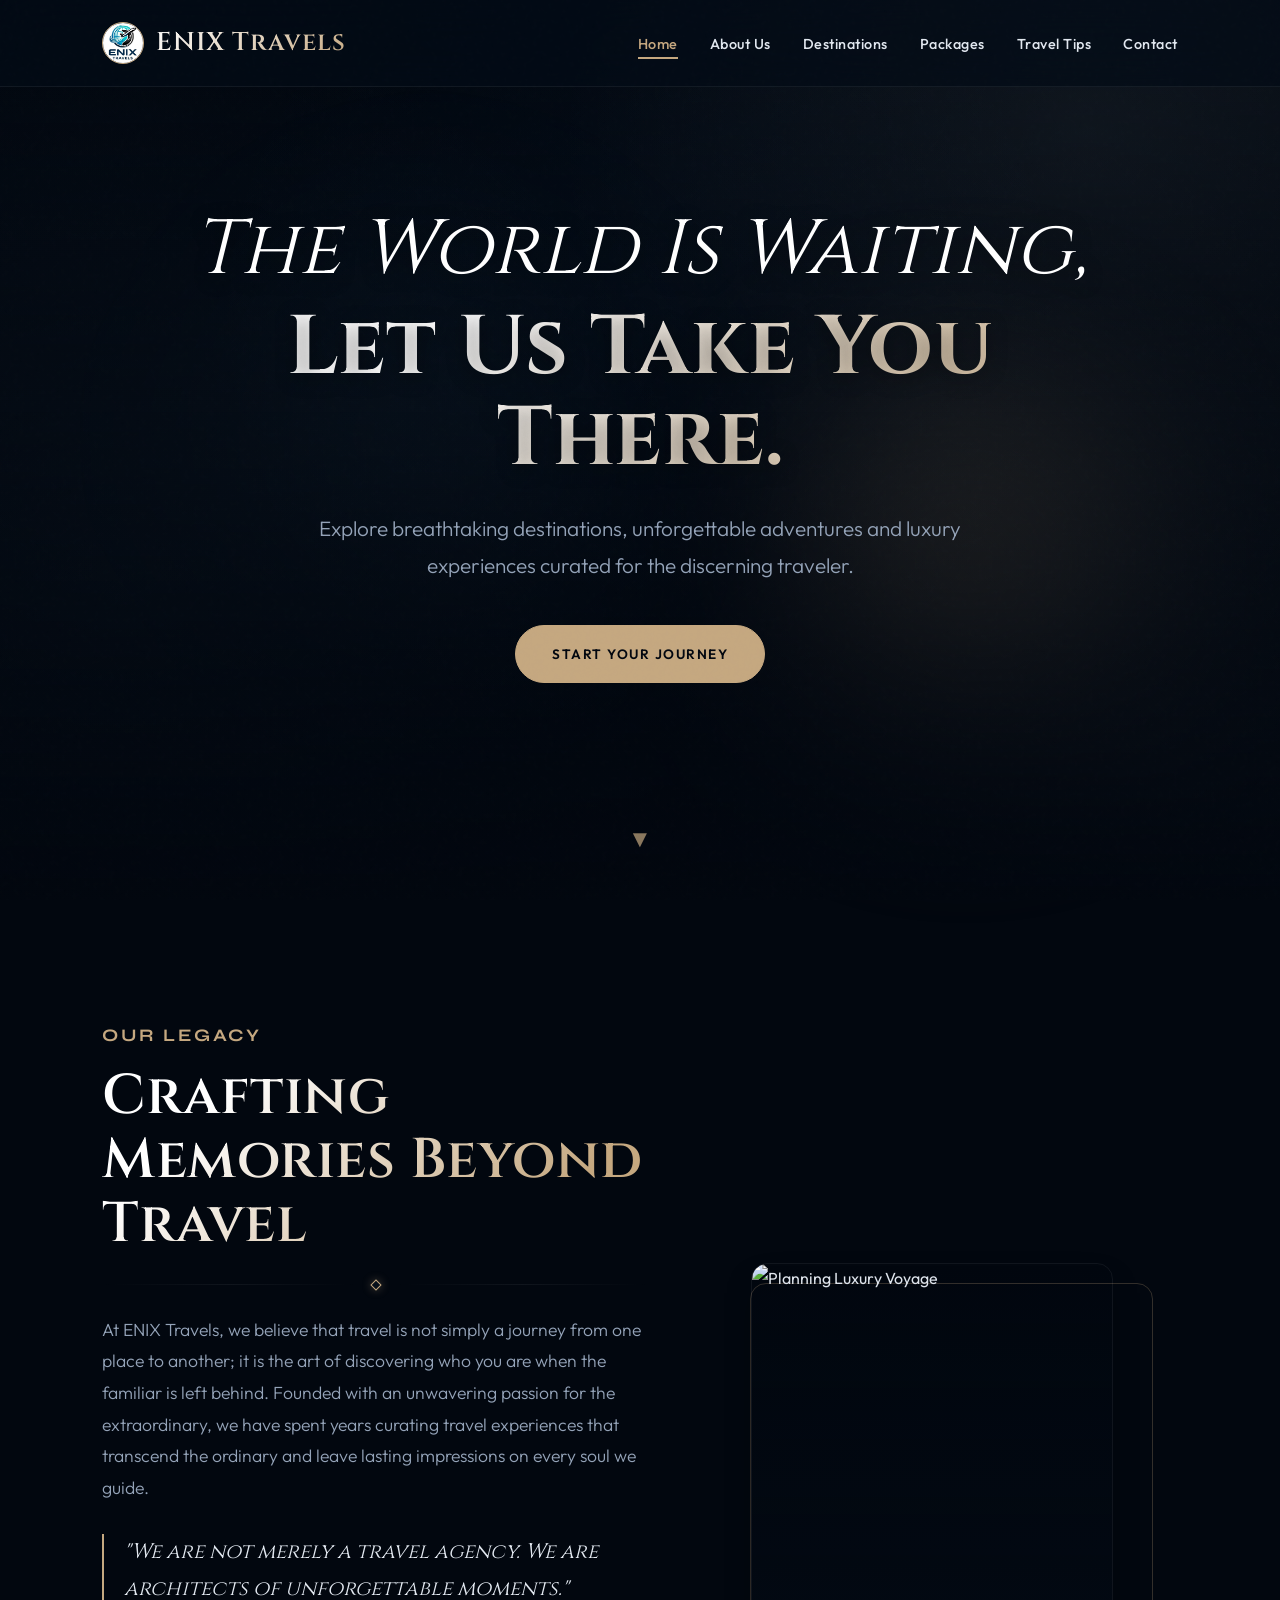
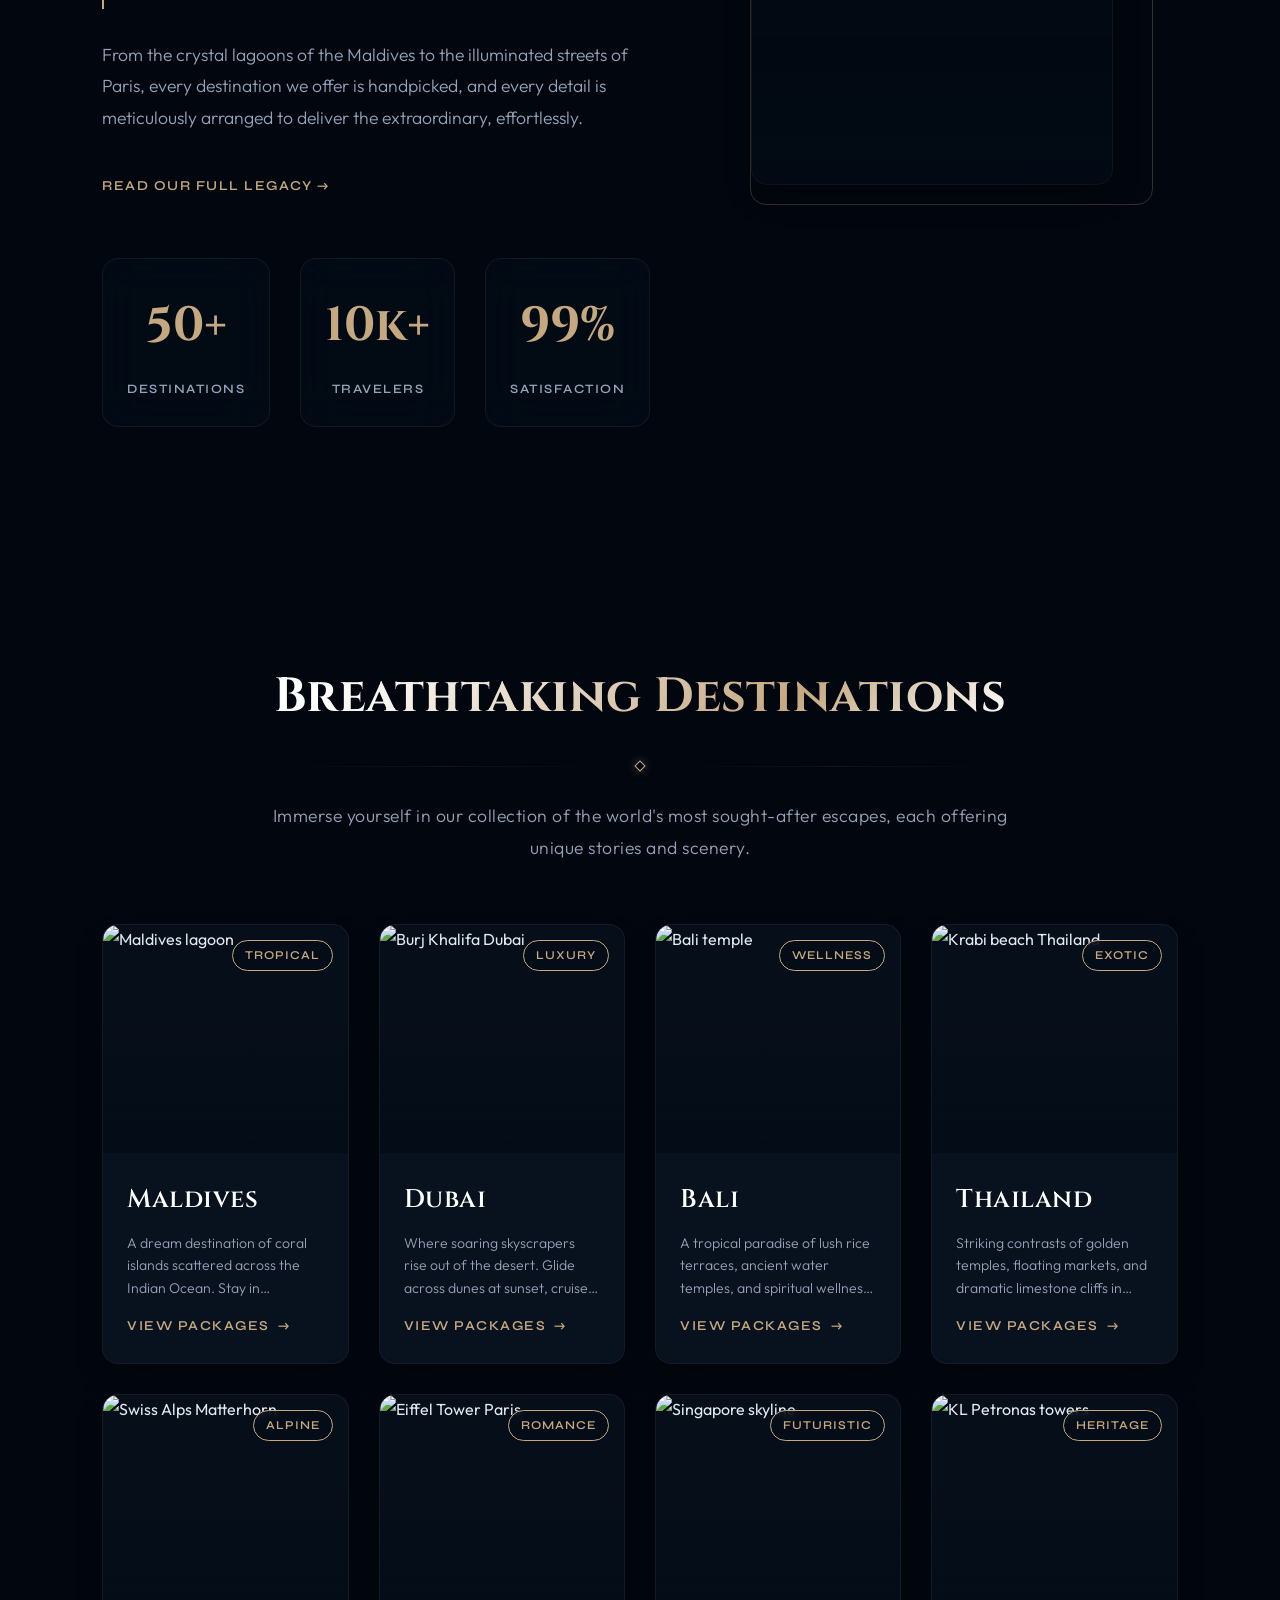
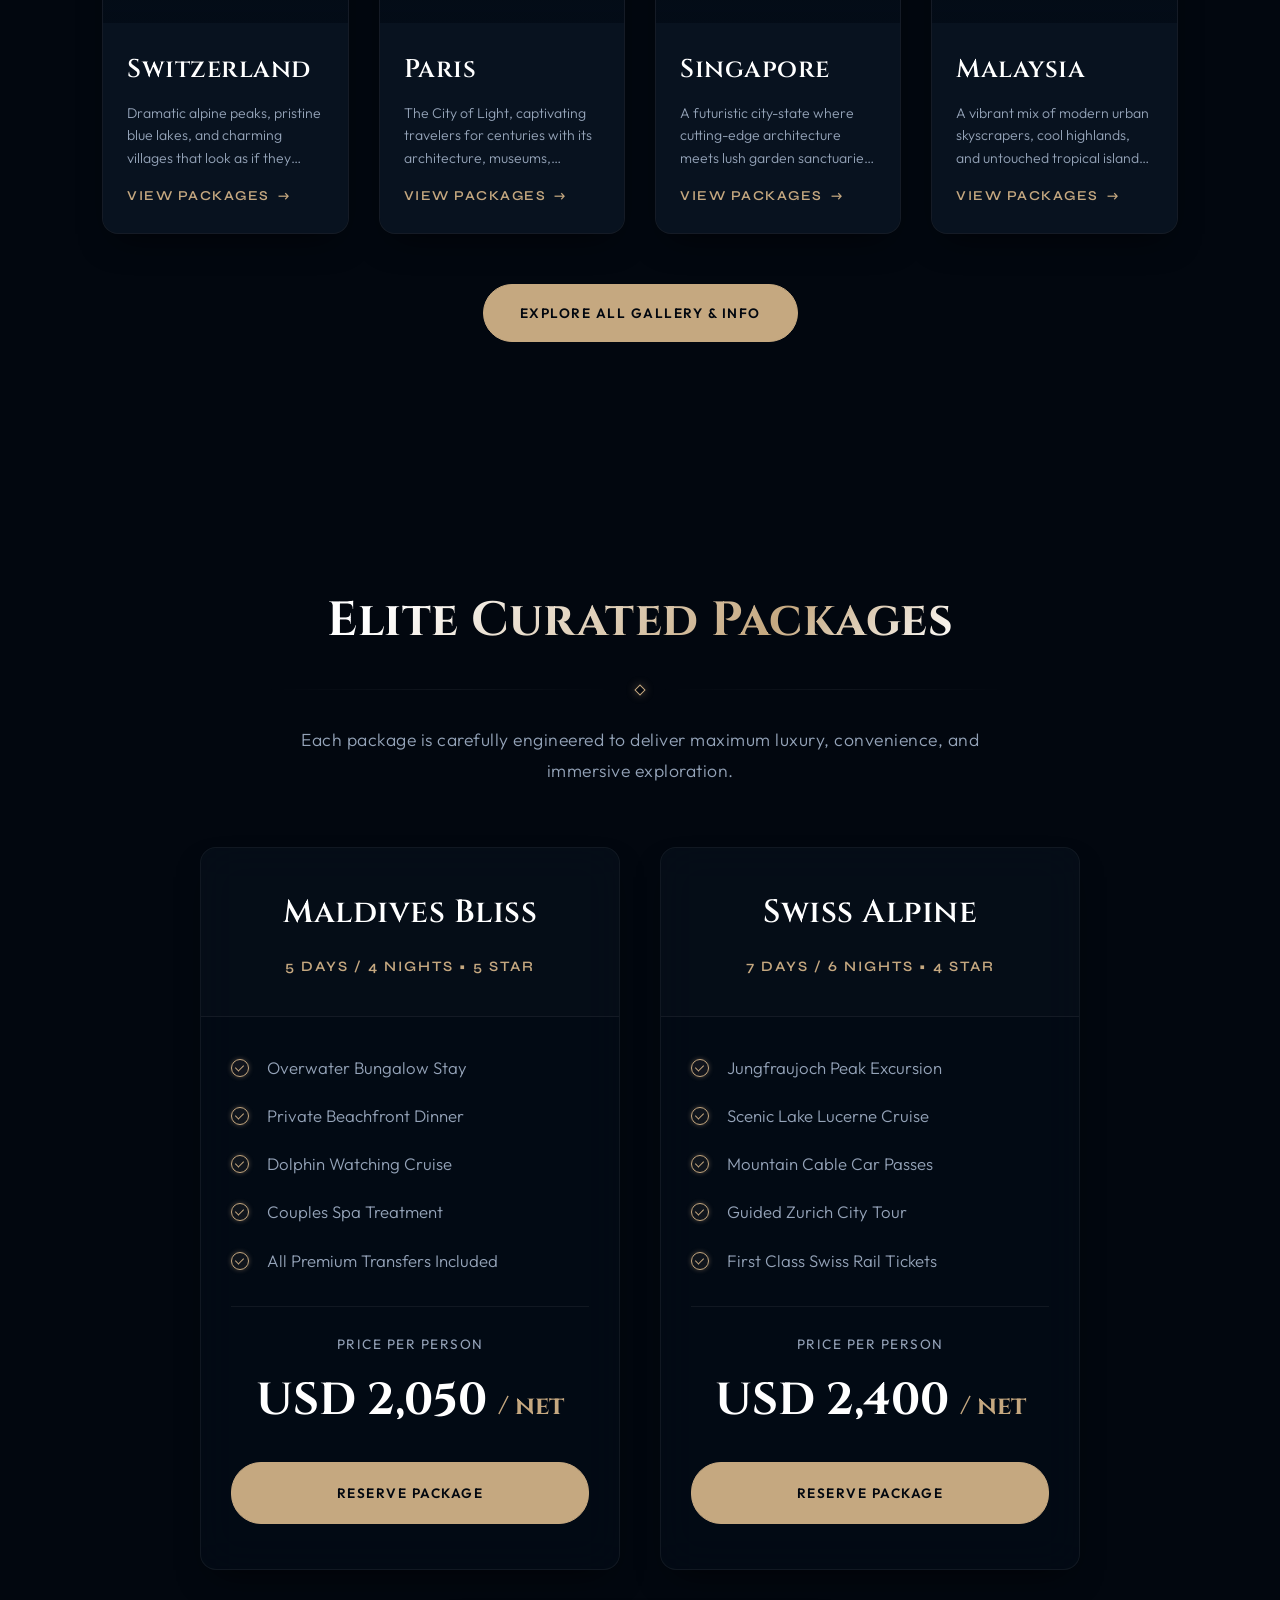
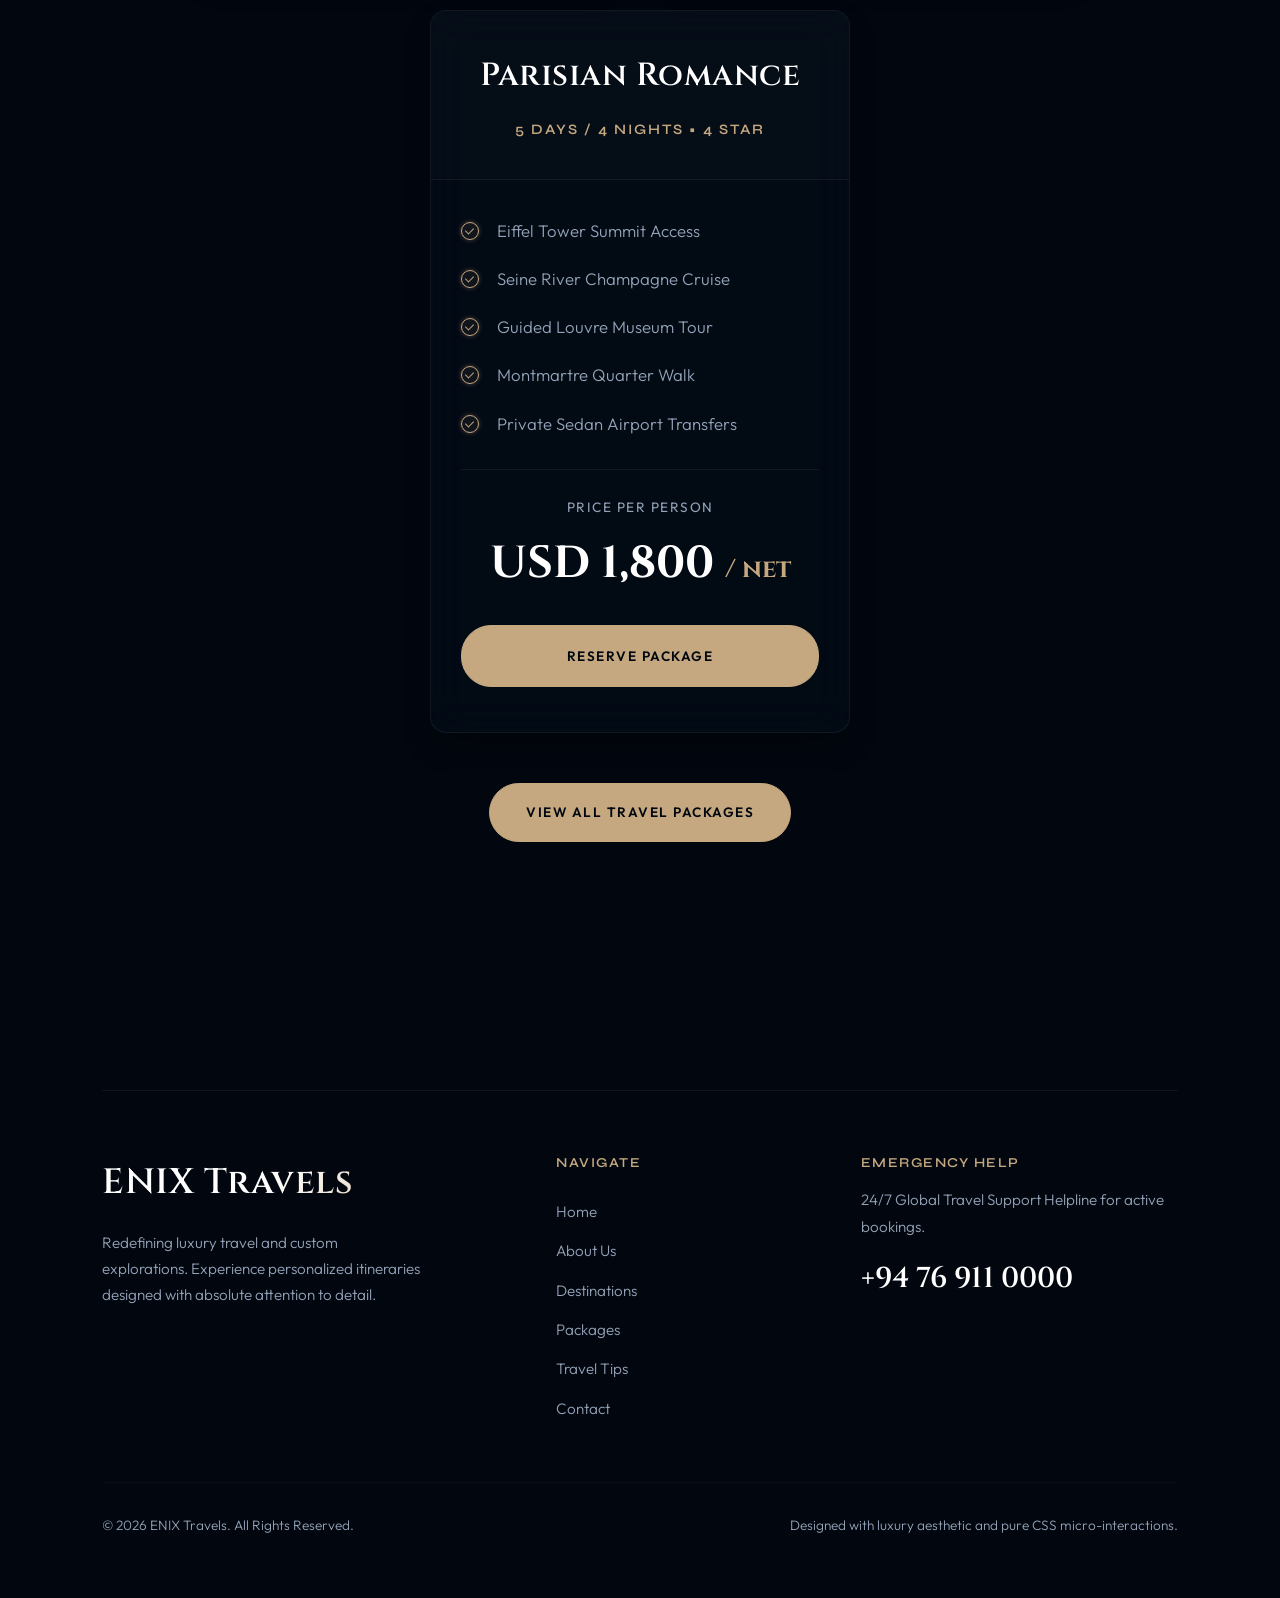
==== commit e4880357: "Site-wide premium Apple-level motion design upgrade, including page loader, scroll progress tracker," ====
--- a/index.html
+++ b/index.html
@@ -357,5 +357,6 @@
         </div>
     </section>
 
+    <script src="app.js"></script>
 </body>
 </html>
--- a/style.css
+++ b/style.css
@@ -1410,8 +1410,9 @@
 }
 
 .packages-grid {
-  display: grid;
-  grid-template-columns: repeat(3, 1fr); /* 3 Columns on desktop */
+  display: flex;
+  flex-wrap: wrap;
+  justify-content: center;
   gap: 40px;
 }
 
@@ -1423,6 +1424,8 @@
   display: flex;
   flex-direction: column;
   height: 100%;
+  max-width: 420px;
+  width: 100%;
   background: var(--glass-bg);
   backdrop-filter: var(--glass-blur);
   -webkit-backdrop-filter: var(--glass-blur);
@@ -1444,13 +1447,13 @@
 
 .package-header h3 {
   font-family: var(--font-serif);
-  font-size: 1.8rem;
+  font-size: 2rem;
   margin-bottom: 12px;
 }
 
 .package-duration {
   font-family: var(--font-display);
-  font-size: 0.8rem;
+  font-size: 0.9rem;
   text-transform: uppercase;
   letter-spacing: 2px;
   color: var(--accent);
@@ -1470,9 +1473,9 @@
 
 .details-list li {
   position: relative;
-  padding-left: 32px;
-  margin-bottom: 16px;
-  font-size: 0.98rem;
+  padding-left: 36px;
+  margin-bottom: 18px;
+  font-size: 1.05rem;
   color: var(--text-slate);
   font-weight: 300;
 }
@@ -1481,7 +1484,7 @@
   content: '';
   position: absolute;
   left: 0;
-  top: 4px;
+  top: 6px;
   width: 18px;
   height: 18px;
   border-radius: 50%;
@@ -1495,7 +1498,7 @@
   content: '';
   position: absolute;
   left: 6px;
-  top: 8px;
+  top: 10px;
   width: 5px;
   height: 8px;
   border: solid var(--accent);
@@ -1521,7 +1524,7 @@
 }
 
 .price-label {
-  font-size: 0.8rem;
+  font-size: 0.85rem;
   color: var(--text-slate);
   text-transform: uppercase;
   letter-spacing: 1.5px;
@@ -1529,20 +1532,20 @@
 
 .price-amount {
   font-family: var(--font-serif);
-  font-size: 2.6rem;
+  font-size: 2.8rem;
   color: var(--text-white);
   font-weight: 700;
   margin: 5px 0 20px 0;
 }
 
 .price-amount span {
-  font-size: 1.5rem;
+  font-size: 1.6rem;
   color: var(--accent);
 }
 
 .package-btn {
   width: 100%;
-  padding: 16px;
+  padding: 18px;
   text-align: center;
 }
 
@@ -2073,7 +2076,6 @@
     grid-template-columns: repeat(2, 1fr);
   }
   .packages-grid {
-    grid-template-columns: repeat(2, 1fr);
     gap: 30px;
   }
   .contact-grid {
@@ -2173,8 +2175,7 @@
   }
   
   .destinations-grid,
-  .photo-grid,
-  .packages-grid {
+  .photo-grid {
     grid-template-columns: 1fr;
   }
   
@@ -2209,4 +2210,298 @@
     grid-template-columns: 1fr;
     gap: 0;
   }
-}
+
+  /* Mobile Horizontal Scroll Carousels for grids */
+  .why-grid,
+  .services-grid,
+  .tips-grid,
+  .team-grid,
+  .values-grid,
+  .category-grid,
+  .info-cards {
+    display: flex !important;
+    overflow-x: auto !important;
+    scroll-snap-type: x mandatory;
+    gap: 20px !important;
+    padding: 10px 8% 30px 8% !important;
+    margin-left: -8% !important;
+    margin-right: -8% !important;
+    scroll-behavior: smooth;
+    -webkit-overflow-scrolling: touch;
+  }
+
+  /* Hide scrollbars for a clean look */
+  .why-grid::-webkit-scrollbar,
+  .services-grid::-webkit-scrollbar,
+  .tips-grid::-webkit-scrollbar,
+  .team-grid::-webkit-scrollbar,
+  .values-grid::-webkit-scrollbar,
+  .category-grid::-webkit-scrollbar,
+  .info-cards::-webkit-scrollbar {
+    display: none;
+  }
+
+  .why-grid,
+  .services-grid,
+  .tips-grid,
+  .team-grid,
+  .values-grid,
+  .category-grid,
+  .info-cards {
+    -ms-overflow-style: none;
+    scrollbar-width: none;
+  }
+
+  /* Card items inside the horizontal scroll containers */
+  .why-box,
+  .service-card,
+  .tip-card,
+  .team-card,
+  .value-item,
+  .category-box,
+  .info-card {
+    flex: 0 0 280px !important; /* Fixed width for card items */
+    scroll-snap-align: center;
+    margin: 0 !important;
+    max-width: 280px !important;
+  }
+
+  /* Left-align container padding for first and last child offsets to look beautiful */
+  .why-grid::after,
+  .services-grid::after,
+  .tips-grid::after,
+  .team-grid::after,
+  .values-grid::after,
+  .category-grid::after,
+  .info-cards::after {
+    content: '';
+    flex: 0 0 8%;
+  }
+}
+
+/*
+============================================================
+  ENIX TRAVELS - INTERACTIVE & MOTION DESIGN ENGINE STYLES
+============================================================
+*/
+
+/* Custom Scroll Progress Bar (Top) */
+.enix-scroll-bar {
+  position: fixed;
+  top: 0;
+  left: 0;
+  height: 3px;
+  background: linear-gradient(90deg, var(--accent) 0%, #ffffff 50%, var(--accent) 100%);
+  box-shadow: 0 0 10px var(--accent-glow);
+  z-index: 10000;
+  width: 0%;
+  transition: width 0.1s ease-out;
+  pointer-events: none;
+}
+
+/* Custom Cursor Glow (Desktop only) */
+.enix-cursor-glow {
+  width: 450px;
+  height: 450px;
+  background: radial-gradient(circle, rgba(197, 168, 128, 0.04) 0%, rgba(127, 205, 255, 0.02) 40%, transparent 70%);
+  position: fixed;
+  transform: translate(-50%, -50%);
+  pointer-events: none;
+  z-index: 9999;
+  mix-blend-mode: screen;
+  transition: opacity 0.4s ease;
+  opacity: 0;
+  border-radius: 50%;
+}
+
+/* Ripple Click Effect */
+.enix-ripple {
+  position: fixed;
+  width: 10px;
+  height: 10px;
+  background: rgba(197, 168, 128, 0.2);
+  border-radius: 50%;
+  transform: translate(-50%, -50%);
+  pointer-events: none;
+  z-index: 10001;
+  animation: enix-ripple-anim 0.6s cubic-bezier(0.1, 0.8, 0.3, 1) forwards;
+}
+
+@keyframes enix-ripple-anim {
+  0% {
+    width: 0px;
+    height: 0px;
+    opacity: 0.8;
+  }
+  100% {
+    width: 80px;
+    height: 80px;
+    opacity: 0;
+  }
+}
+
+/* Noise & Aurora Background Overlays */
+body::before {
+  content: "";
+  position: fixed;
+  top: 0;
+  left: 0;
+  width: 100vw;
+  height: 100vh;
+  z-index: 9998;
+  opacity: 0.012;
+  pointer-events: none;
+  background-image: url("data:image/svg+xml,%3Csvg viewBox='0 0 200 200' xmlns='http://www.w3.org/2000/svg'%3E%3Cfilter id='noiseFilter'%3E%3CfeTurbulence type='fractalNoise' baseFrequency='0.85' numOctaves='3' stitchTiles='stitch'/%3E%3C/filter%3E%3Crect width='100%25' height='100%25' filter='url(%23noiseFilter)'/%3E%3C/svg%3E");
+}
+
+/* Animated Floating Aurora Gradient Blobs */
+body::after {
+  content: '';
+  position: fixed;
+  top: 15%;
+  left: 10%;
+  width: 600px;
+  height: 600px;
+  background: radial-gradient(circle, var(--ocean-glow-2) 0%, transparent 70%);
+  z-index: -2;
+  pointer-events: none;
+  animation: float-aurora-1 25s infinite ease-in-out alternate;
+  filter: blur(80px);
+}
+
+.aurora-bg-secondary {
+  position: fixed;
+  bottom: 10%;
+  right: 5%;
+  width: 500px;
+  height: 500px;
+  background: radial-gradient(circle, var(--accent-glow) 0%, transparent 70%);
+  z-index: -2;
+  pointer-events: none;
+  animation: float-aurora-2 20s infinite ease-in-out alternate;
+  filter: blur(80px);
+}
+
+@keyframes float-aurora-1 {
+  0% { transform: translate(0, 0) scale(1); }
+  50% { transform: translate(15vw, -10vh) scale(1.15); }
+  100% { transform: translate(-5vw, 15vh) scale(0.9); }
+}
+
+@keyframes float-aurora-2 {
+  0% { transform: translate(0, 0) scale(1); }
+  50% { transform: translate(-10vw, 10vh) scale(1.2); }
+  100% { transform: translate(5vw, -5vh) scale(0.95); }
+}
+
+/* Scroll-Triggered Reveal Classes */
+.reveal-prep {
+  opacity: 0 !important;
+  transform: translateY(30px) scale(0.98);
+  transition: opacity 1.2s cubic-bezier(0.16, 1, 0.3, 1), transform 1.2s cubic-bezier(0.16, 1, 0.3, 1);
+}
+
+.reveal-prep.revealed {
+  opacity: 1 !important;
+  transform: translateY(0) scale(1);
+}
+
+/* 1. Page Loader Styles */
+.enix-loader-container {
+  position: fixed;
+  top: 0;
+  left: 0;
+  width: 100vw;
+  height: 100vh;
+  background-color: var(--bg-dark);
+  display: flex;
+  justify-content: center;
+  align-items: center;
+  z-index: 99999;
+  transition: opacity 0.8s cubic-bezier(0.16, 1, 0.3, 1), transform 0.8s cubic-bezier(0.16, 1, 0.3, 1);
+}
+
+.enix-loader-container.fade-out {
+  opacity: 0;
+  transform: translateY(-50px);
+  pointer-events: none;
+}
+
+.enix-loader-content {
+  text-align: center;
+  max-width: 320px;
+  width: 100%;
+}
+
+.enix-loader-logo-wrap {
+  position: relative;
+  width: 90px;
+  height: 90px;
+  margin: 0 auto 30px auto;
+}
+
+.enix-loader-logo {
+  width: 90px;
+  height: 90px;
+  border-radius: 50%;
+  object-fit: cover;
+  animation: logo-pulse 2s infinite ease-in-out;
+}
+
+.enix-loader-ring {
+  position: absolute;
+  top: -5px;
+  left: -5px;
+  right: -5px;
+  bottom: -5px;
+  border-radius: 50%;
+  border: 2px solid transparent;
+  border-top-color: var(--accent);
+  border-bottom-color: var(--accent);
+  animation: spin-loader 1.5s infinite linear;
+}
+
+@keyframes spin-loader {
+  0% { transform: rotate(0deg); }
+  100% { transform: rotate(360deg); }
+}
+
+@keyframes logo-pulse {
+  0%, 100% { transform: scale(1); box-shadow: 0 0 10px rgba(197, 168, 128, 0.1); }
+  50% { transform: scale(1.05); box-shadow: 0 0 25px rgba(197, 168, 128, 0.4); }
+}
+
+.enix-loader-title {
+  font-family: var(--font-serif);
+  font-size: 2.2rem;
+  margin-bottom: 25px;
+  letter-spacing: 1px;
+  background: linear-gradient(135deg, #ffffff 30%, var(--accent) 70%, #ffffff 100%);
+  -webkit-background-clip: text;
+  -webkit-text-fill-color: transparent;
+}
+
+.enix-loader-progress-track {
+  width: 100%;
+  height: 3px;
+  background-color: var(--border-light);
+  border-radius: 5px;
+  overflow: hidden;
+  margin-bottom: 15px;
+}
+
+.enix-loader-progress-bar {
+  width: 0%;
+  height: 100%;
+  background: linear-gradient(90deg, var(--accent) 0%, #ffffff 100%);
+  box-shadow: 0 0 8px var(--accent-glow);
+  transition: width 0.1s ease-out;
+}
+
+.enix-loader-percent {
+  font-family: var(--font-display);
+  font-size: 0.95rem;
+  color: var(--text-slate);
+  letter-spacing: 1.5px;
+}
+
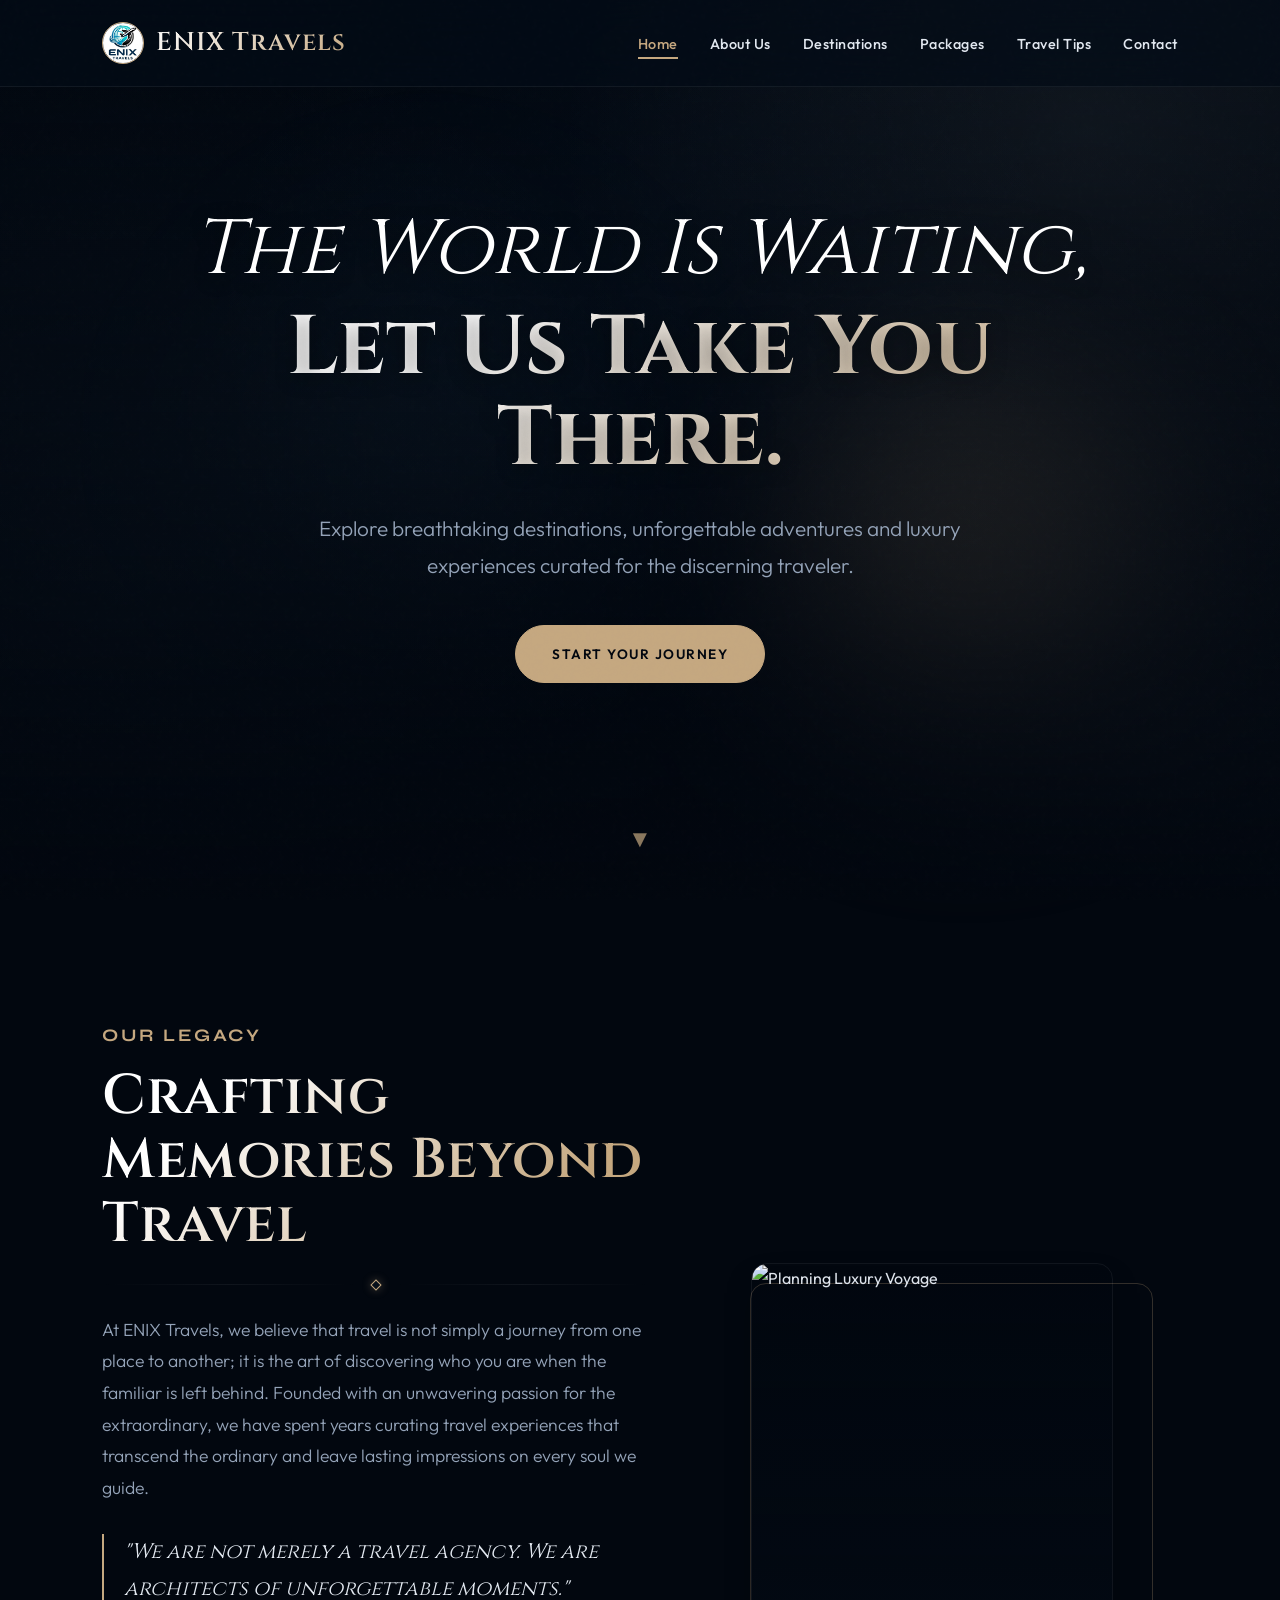
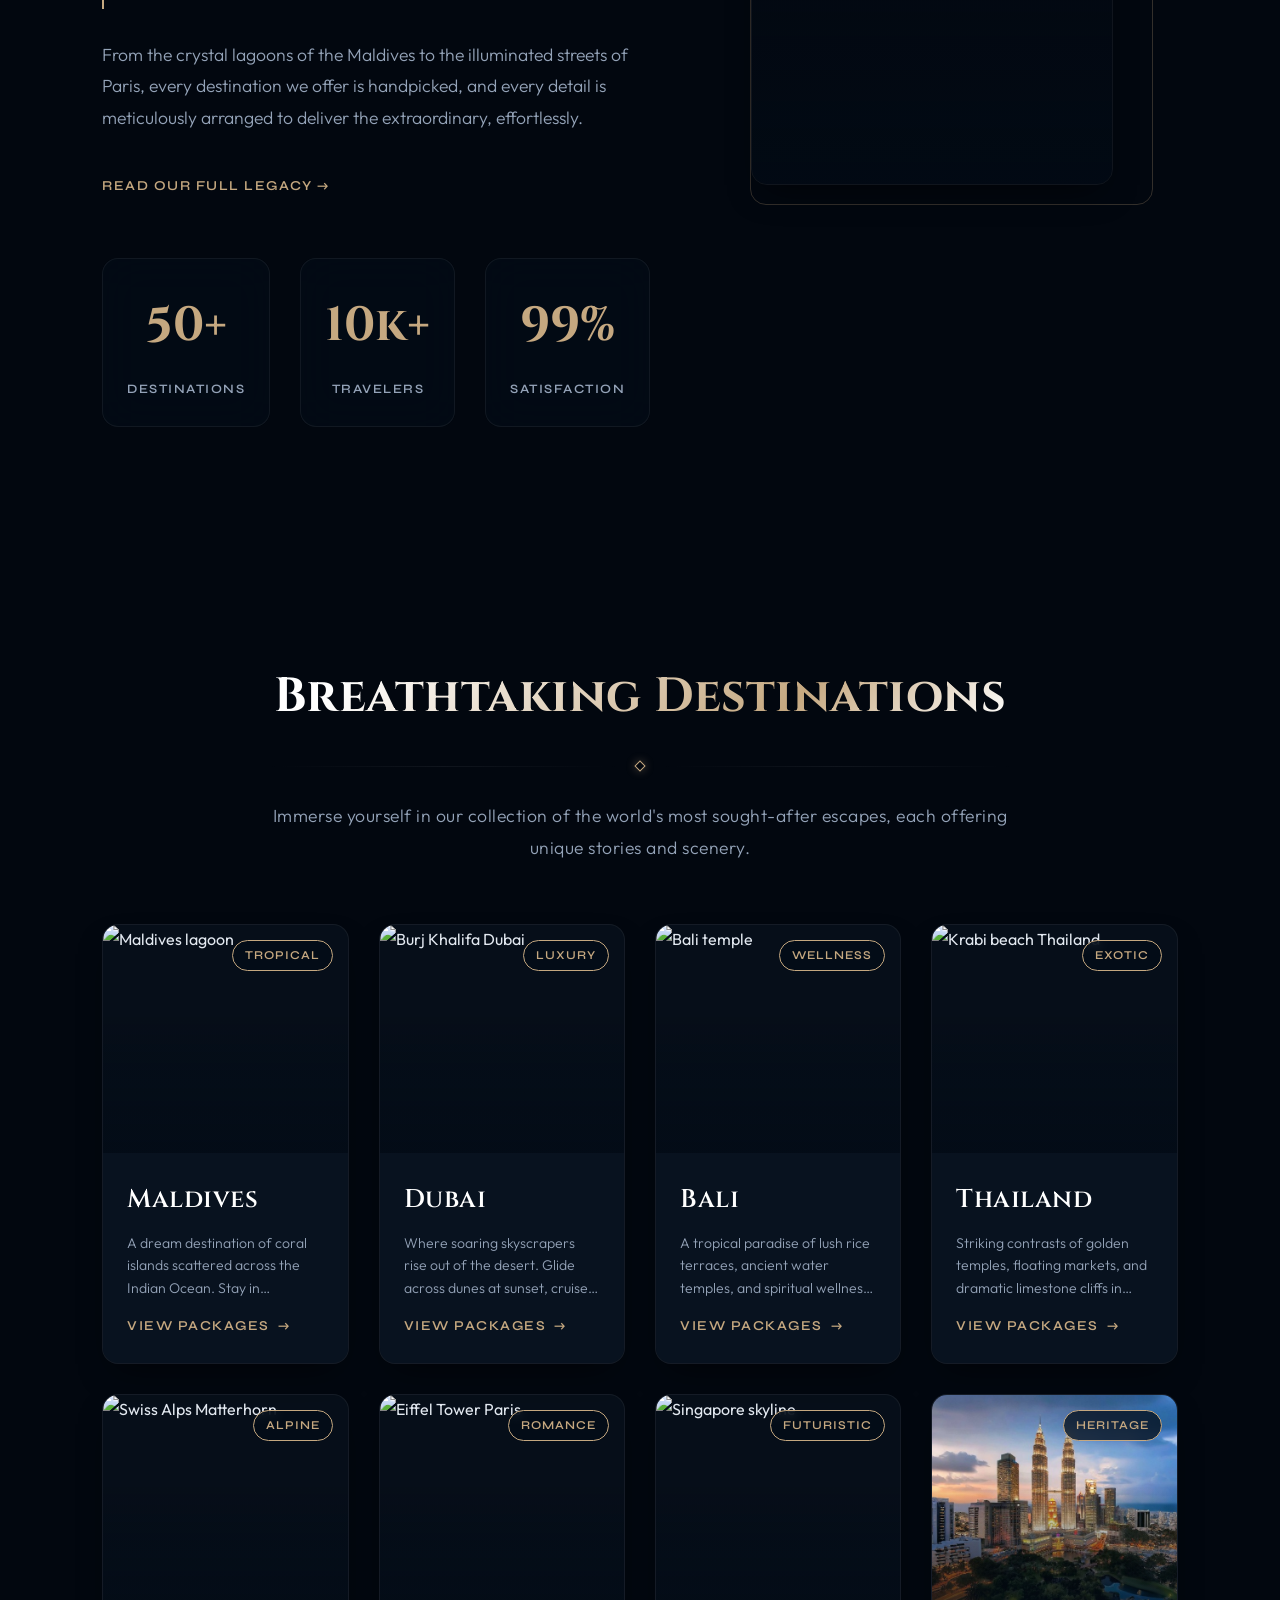
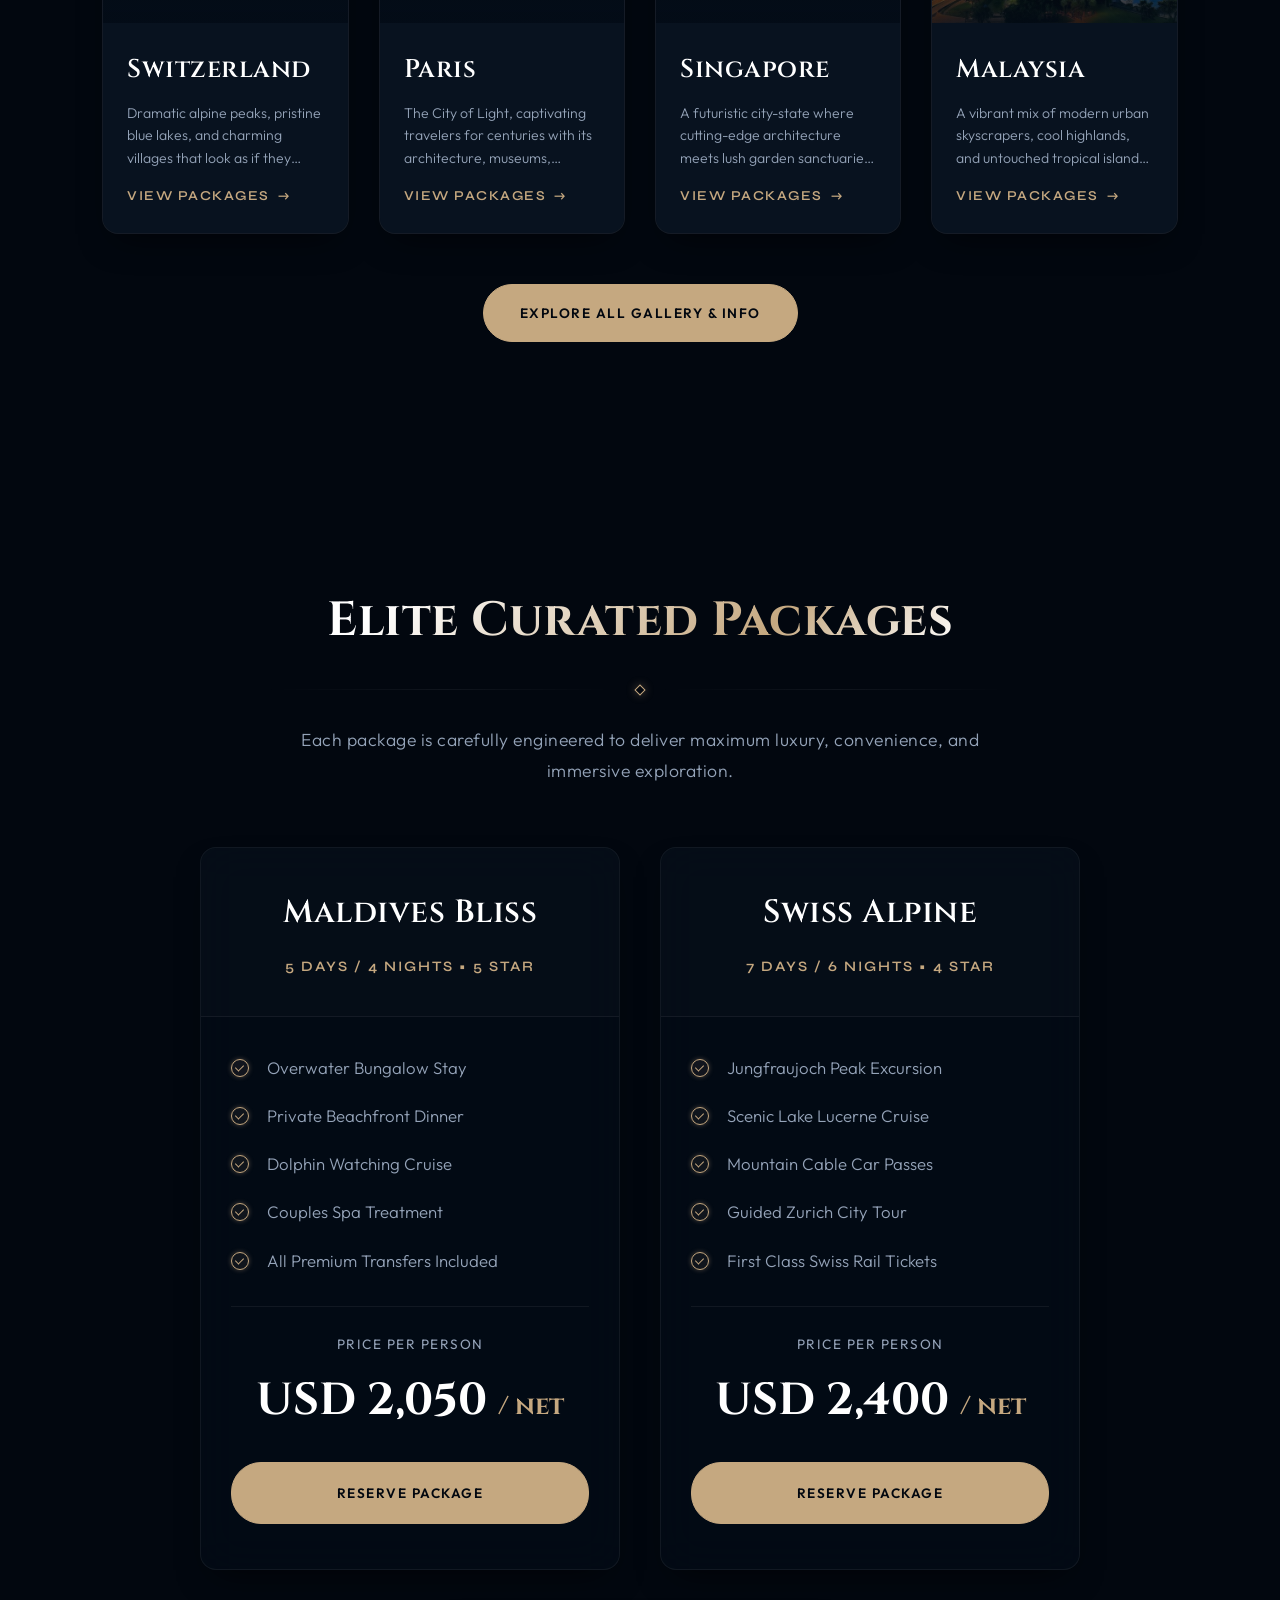
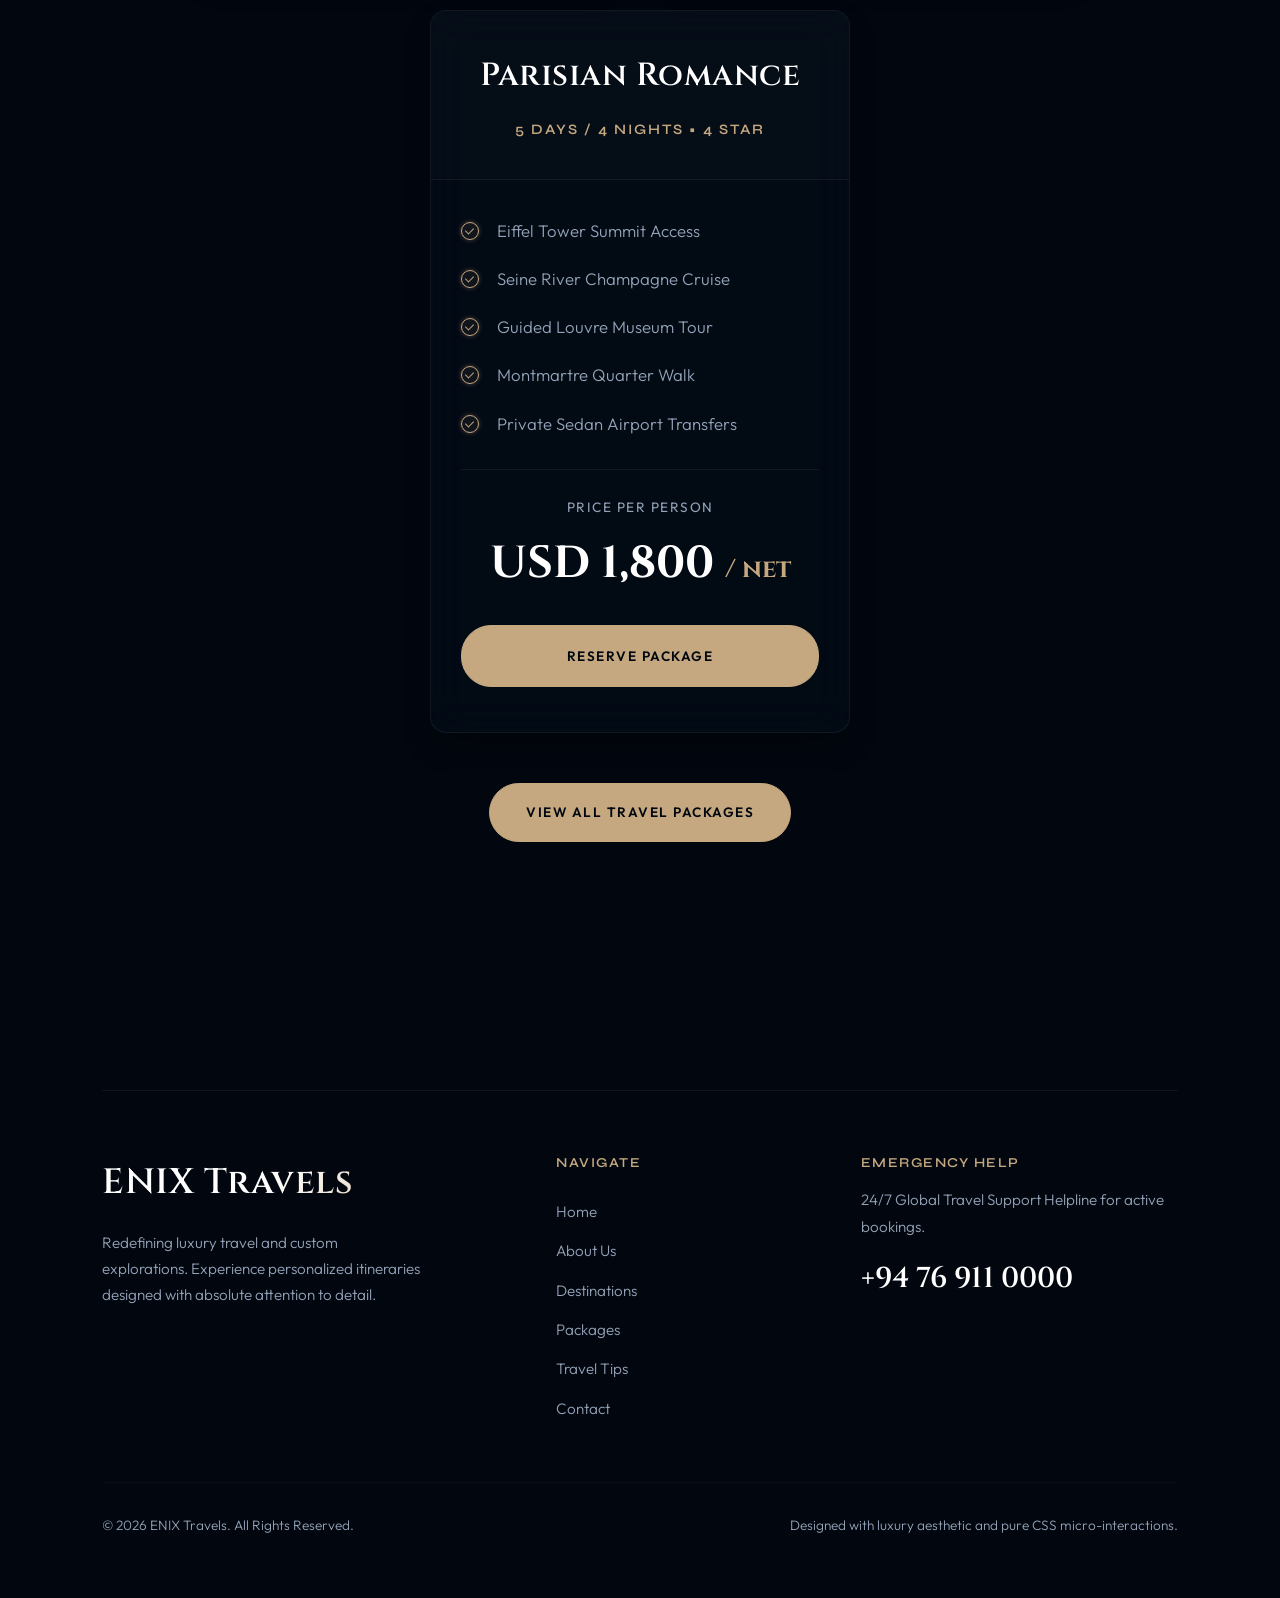
==== commit fa265e07: "Use high-resolution local petronas.jpg photo for all Malaysia Petronas Twin Towers references on ind" ====
--- a/index.html
+++ b/index.html
@@ -225,7 +225,7 @@
             <div class="destination-card">
                 <div class="dest-img-container">
                     <span class="dest-badge">Heritage</span>
-                    <img src="https://images.unsplash.com/photo-1540959733332-eab4deceeaf7?auto=format&fit=crop&w=800&q=80" alt="KL Petronas towers">
+                    <img src="petronas.jpg" alt="KL Petronas towers">
                 </div>
                 <div class="dest-content">
                     <div>
